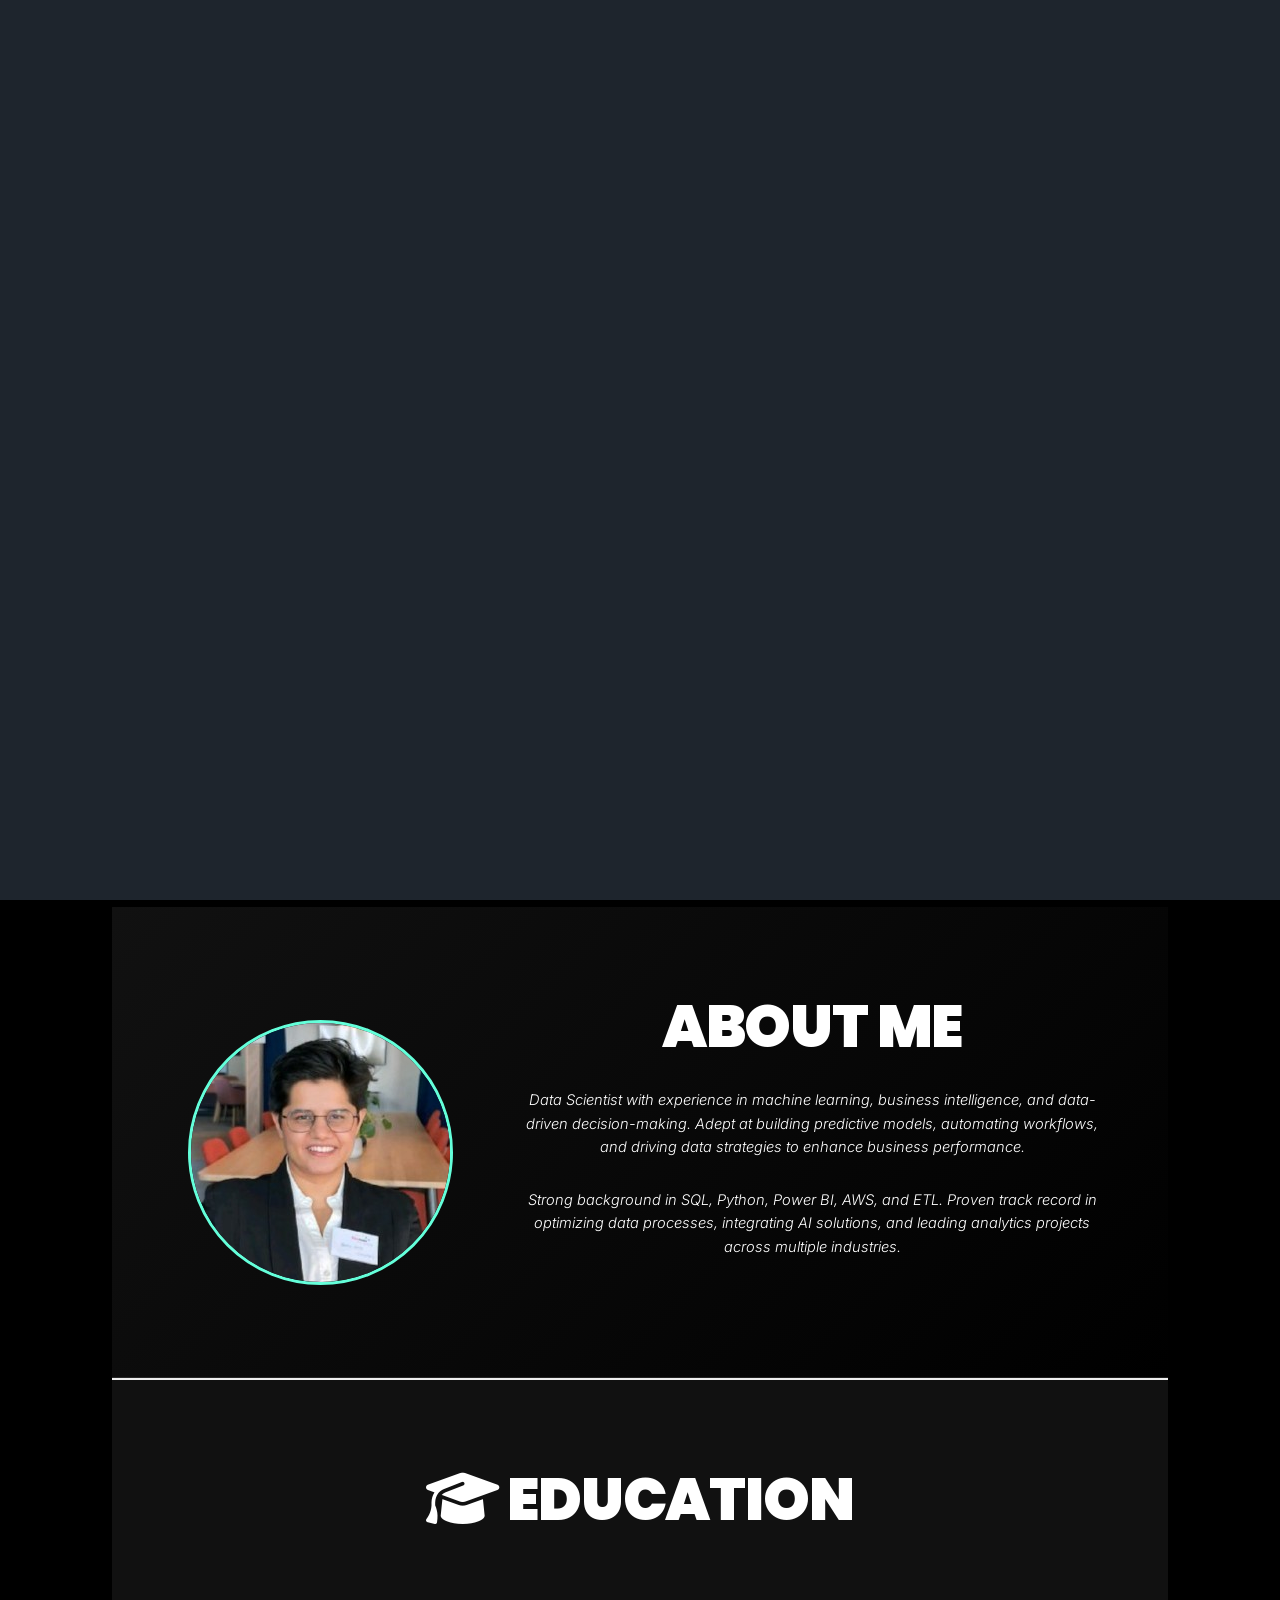
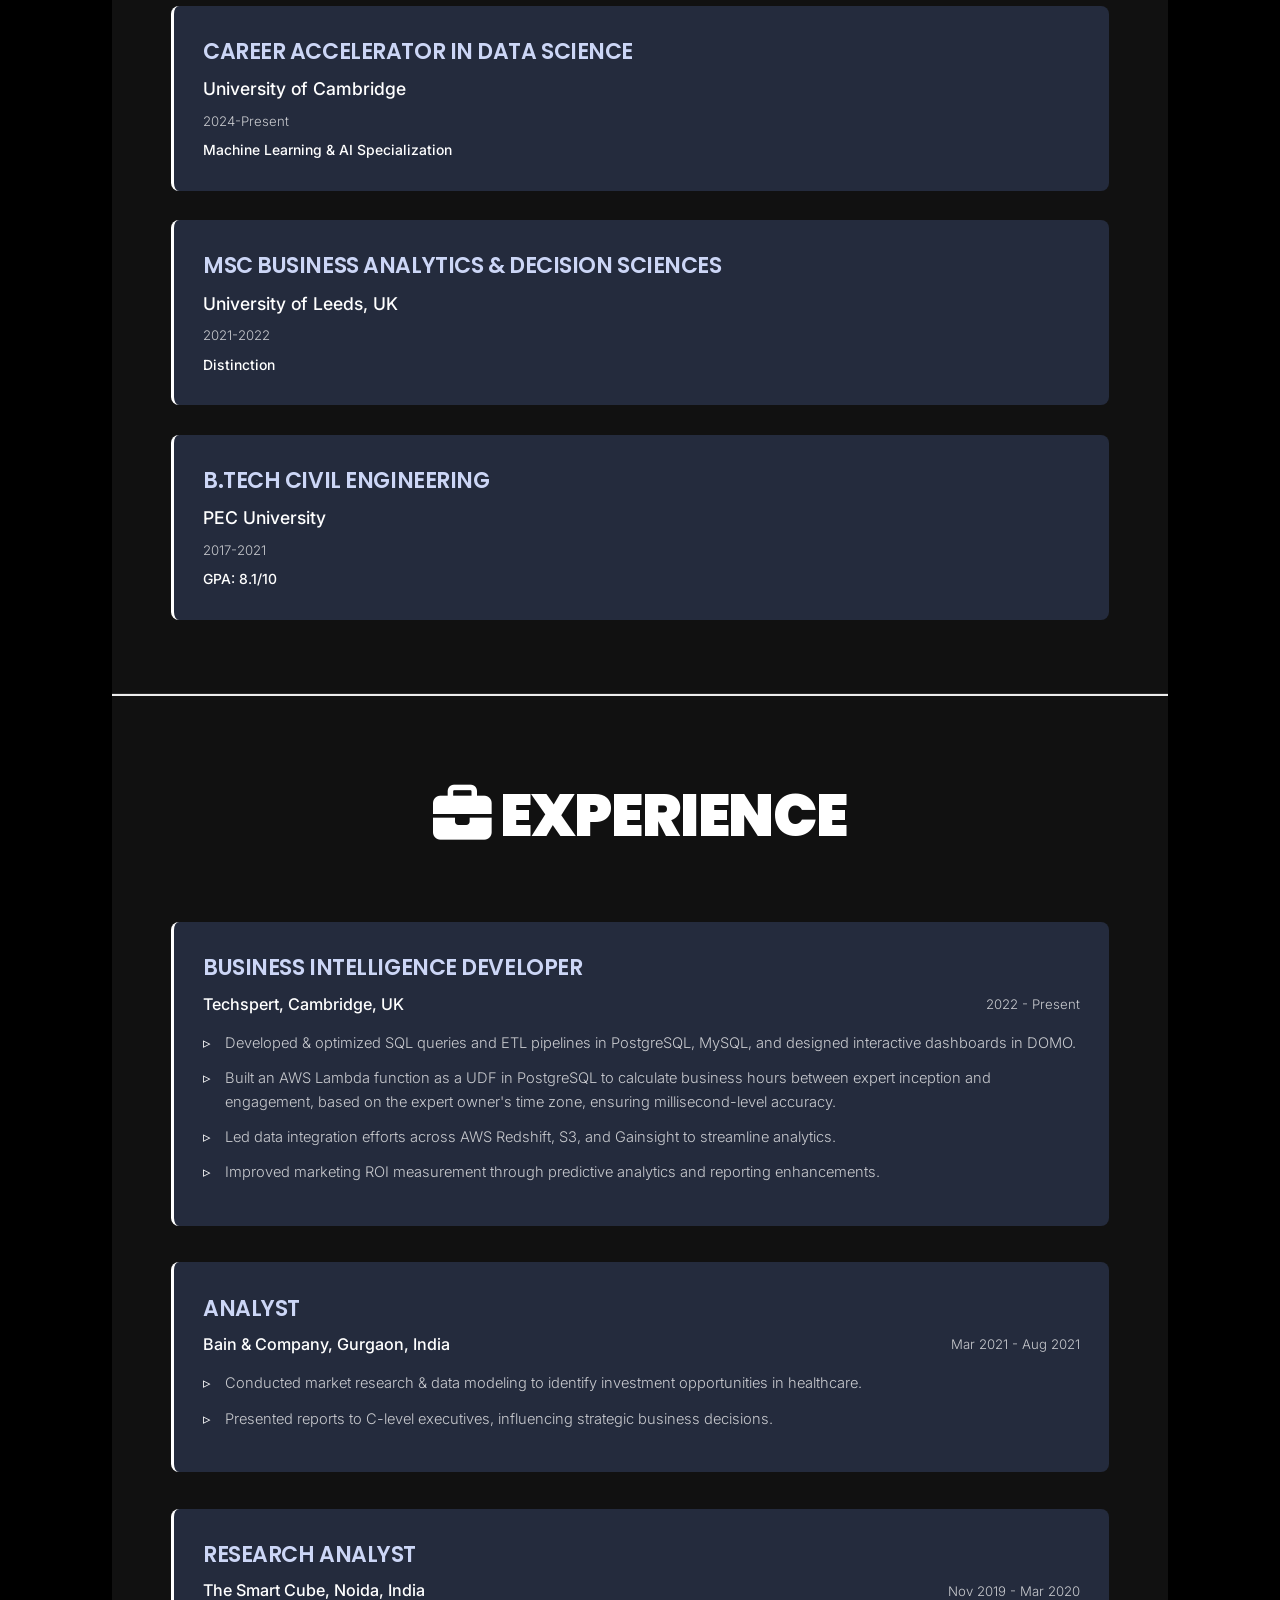
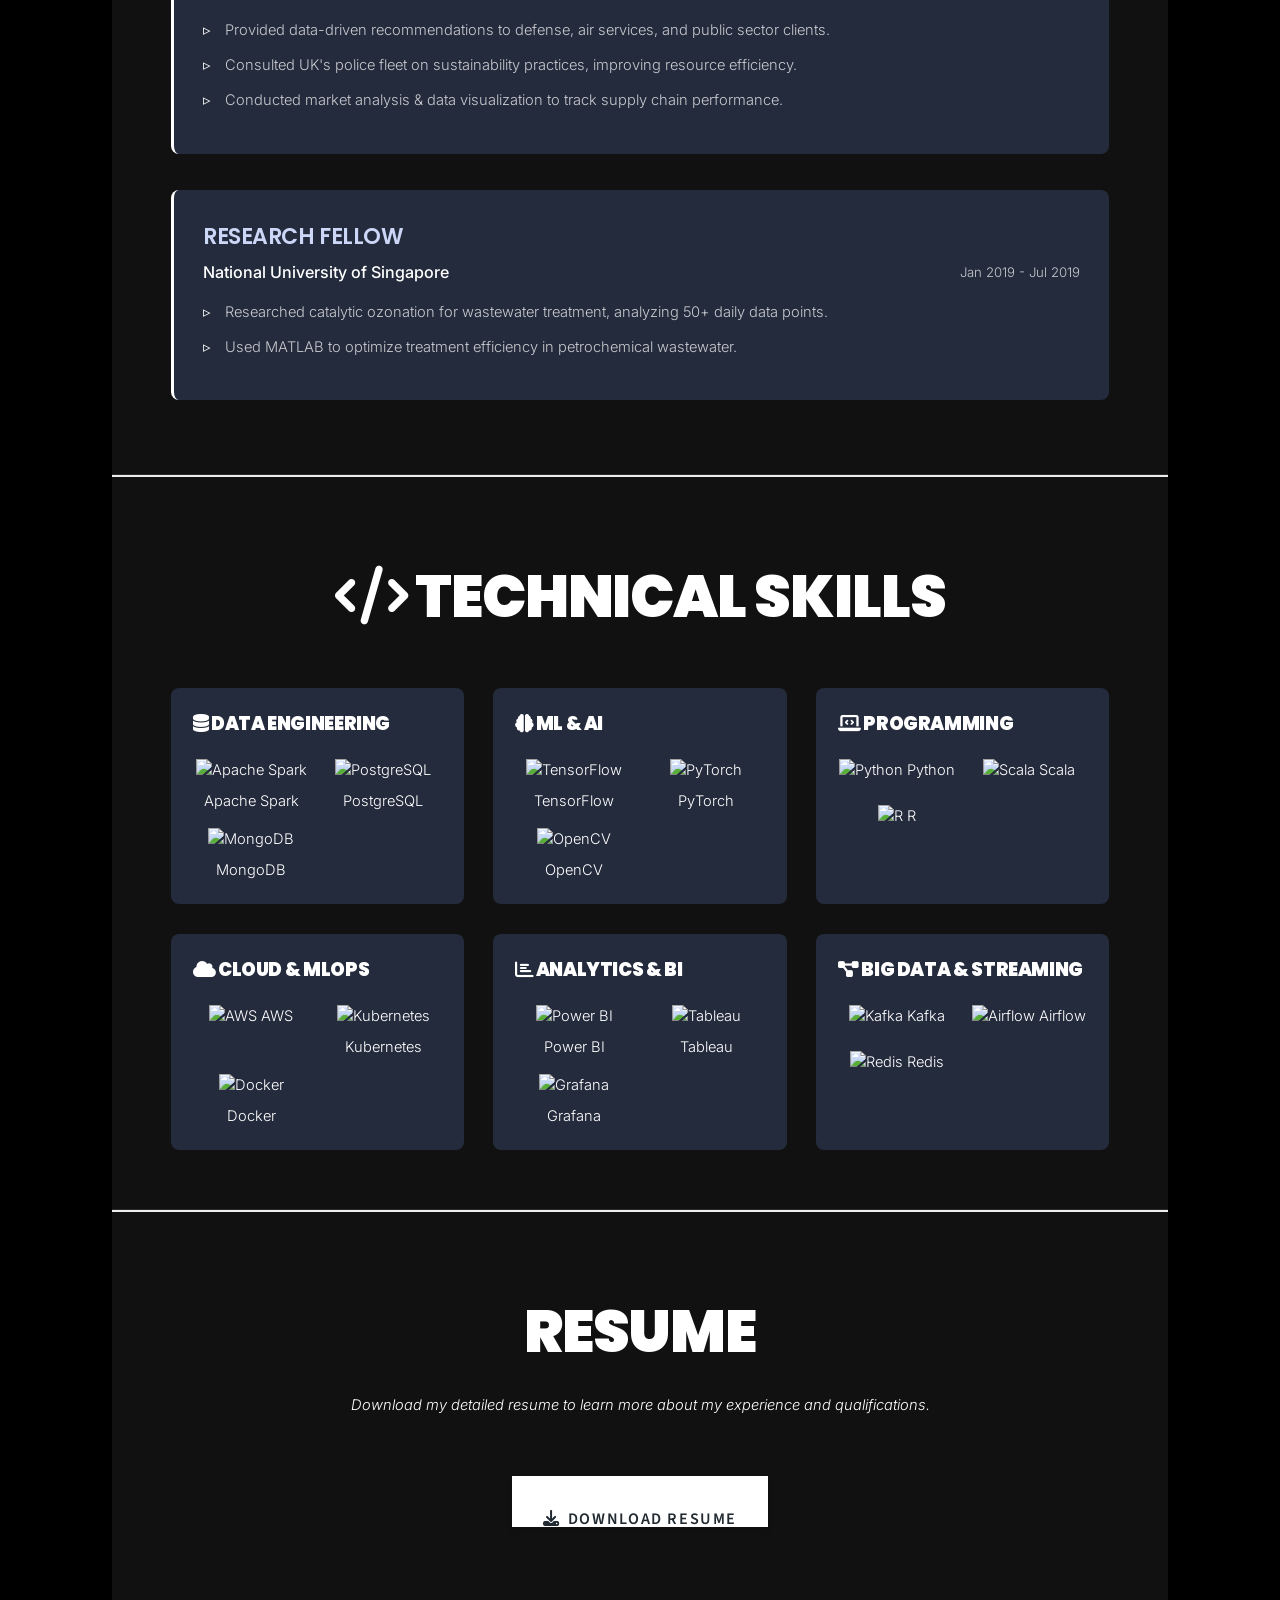
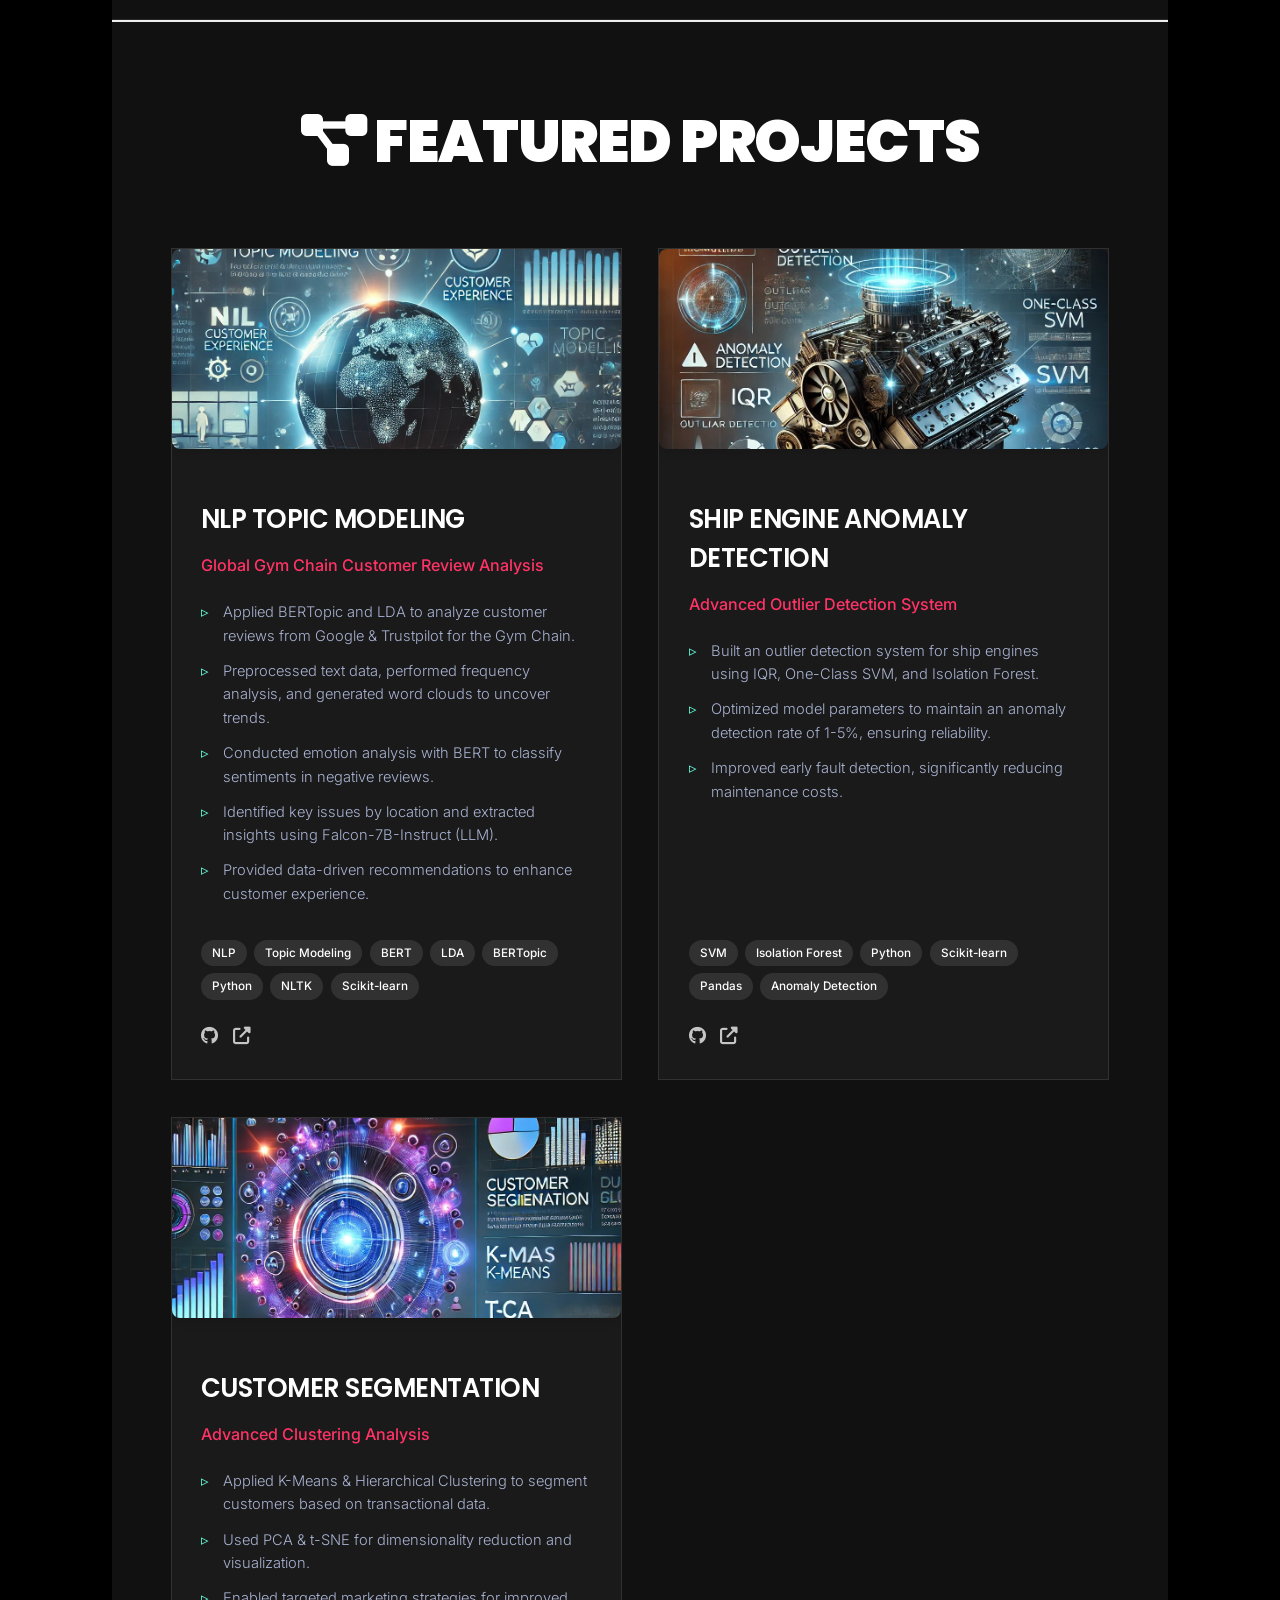
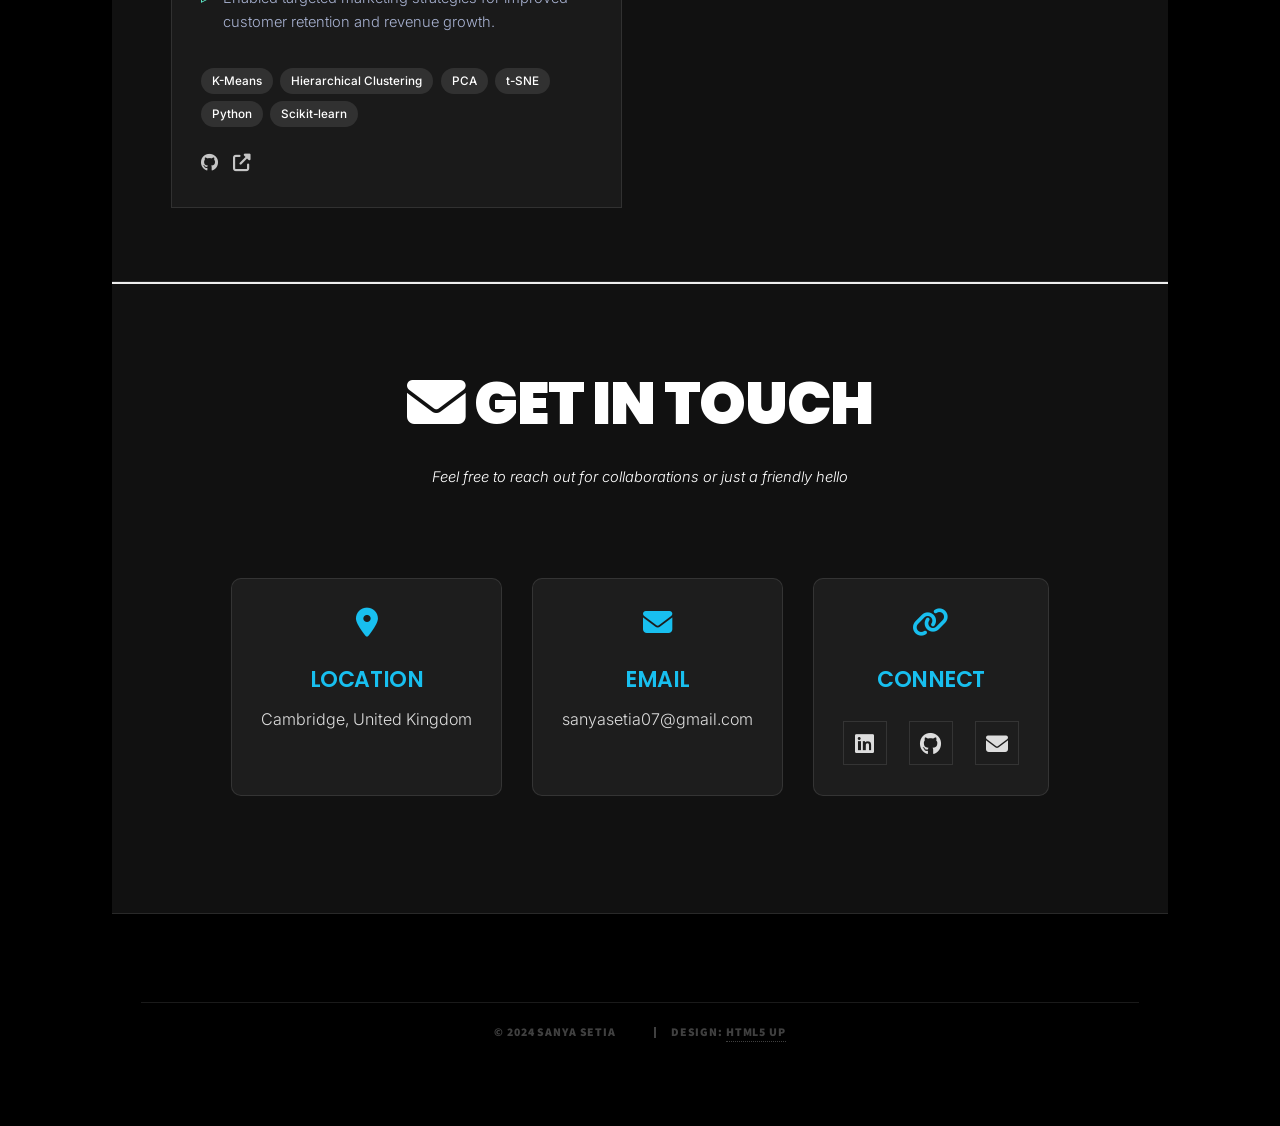
==== index.html @ 5d2c668e "initial commit" ====
<!DOCTYPE HTML>
<!--
	Massively by HTML5 UP
	html5up.net | @ajlkn
	Free for personal and commercial use under the CCA 3.0 license (html5up.net/license)
-->
<html>
	<head>
		<title>Sanya Setia | Data Professional & Engineer</title>
		<meta charset="utf-8" />
		<meta name="viewport" content="width=device-width, initial-scale=1, user-scalable=no" />
		<meta name="description" content="Sanya Setia - Data Professional with Engineering Background. Portfolio showcasing data science, machine learning, and engineering projects." />
		<meta name="keywords" content="data science, engineering, portfolio, machine learning, AI" />
		<link rel="preconnect" href="https://fonts.googleapis.com">
		<link rel="preconnect" href="https://fonts.gstatic.com" crossorigin>
		<link href="https://fonts.googleapis.com/css2?family=Inter:wght@400;500;600&family=Poppins:wght@500;600;700&display=swap" rel="stylesheet">
		<link rel="stylesheet" href="assets/css/main.css" />
		<link rel="stylesheet" href="assets/css/custom.css" />
		<link rel="stylesheet" href="https://cdnjs.cloudflare.com/ajax/libs/font-awesome/6.5.1/css/all.min.css">
		<noscript><link rel="stylesheet" href="assets/css/noscript.css" /></noscript>
	</head>
	<body class="is-preload">

		<!-- Wrapper -->
			<div id="wrapper" class="fade-in">

				<!-- Intro -->
					<div id="intro">
						<h1>Hi!<br />
						I am Sanya</h1>
						<p>Data Professional & Engineer</p>
						<p>Transforming Data into Actionable Insights</p>
						<ul class="actions">
							<li><a href="#about" class="button icon solid solo fa-arrow-down scrolly">Learn More</a></li>
						</ul>
					</div>

				<!-- Header -->
					<header id="header">
						<a href="index.html" class="logo">Sanya Setia</a>
					</header>

				<!-- Nav -->
					<nav id="nav">
						<ul class="links">
							<li class="active"><a href="#about">About</a></li>
							<li><a href="#education">Education</a></li>
							<li><a href="#experience">Experience</a></li>
							<li><a href="#skills">Skills</a></li>
							<li><a href="#projects">Projects</a></li>
							<li><a href="#contact">Contact</a></li>
						</ul>
						<ul class="icons">
							<li><a href="https://www.linkedin.com/in/sanya-setia/" class="icon brands fa-linkedin" target="_blank" rel="noopener noreferrer"><span class="label">LinkedIn</span></a></li>
							<li><a href="https://github.com/setiasanya" class="icon brands fa-github" target="_blank" rel="noopener noreferrer"><span class="label">GitHub</span></a></li>
							<li><a href="mailto:sanyasetia07@gmail.com" class="icon solid fa-envelope"><span class="label">Email</span></a></li>
						</ul>
					</nav>

				<!-- Main -->
					<div id="main">

						<!-- About Section -->
						<section id="about" class="post featured">
							<div class="about-grid">
								<div class="profile-image">
									<img src="assets/images/profile.jpg" alt="Sanya Setia" class="circular-image" />
								</div>
								<div class="about-content">
									<header class="major">
										<h2>About Me</h2>
										<p>Data Scientist with experience in machine learning, business intelligence, and data-driven decision-making. 
										Adept at building predictive models, automating workflows, and driving data strategies to enhance business performance.</p>
										<p>Strong background in SQL, Python, Power BI, AWS, and ETL. Proven track record in optimizing data processes, 
										integrating AI solutions, and leading analytics projects across multiple industries.</p>
									</header>
								</div>
							</div>
						</section>

						<!-- Education Section -->
						<section id="education" class="post">
							<header class="major">
								<h2><i class="fas fa-graduation-cap"></i> Education</h2>
							</header>
							<div class="education-grid">
								<div class="education-item">
									<h3>Career Accelerator in Data Science</h3>
									<div class="institution">University of Cambridge</div>
									<div class="period">2024-Present</div>
									<div class="achievement">Machine Learning & AI Specialization</div>
								</div>

								<div class="education-item">
									<h3>MSc Business Analytics & Decision Sciences</h3>
									<div class="institution">University of Leeds, UK</div>
									<div class="period">2021-2022</div>
									<div class="achievement">Distinction</div>
								</div>

								<div class="education-item">
									<h3>B.Tech Civil Engineering</h3>
									<div class="institution">PEC University</div>
									<div class="period">2017-2021</div>
									<div class="achievement">GPA: 8.1/10</div>
								</div>
							</div>
						</section>

						<!-- Experience Section -->
						<section id="experience" class="post">
							<header class="major">
								<h2><i class="fas fa-briefcase"></i> Experience</h2>
							</header>
							<div class="experience-grid">
								<div class="experience-item">
									<h3>Business Intelligence Developer</h3>
									<div class="experience-meta">
										<div class="company-location">Techspert, Cambridge, UK</div>
										<div class="period">2022 - Present</div>
									</div>
									<ul class="achievements-list">
										<li>Developed & optimized SQL queries and ETL pipelines in PostgreSQL, MySQL, and designed interactive dashboards in DOMO.</li>
										<li>Built an AWS Lambda function as a UDF in PostgreSQL to calculate business hours between expert inception and engagement, based on the expert owner's time zone, ensuring millisecond-level accuracy.</li>
										<li>Led data integration efforts across AWS Redshift, S3, and Gainsight to streamline analytics.</li>
										<li>Improved marketing ROI measurement through predictive analytics and reporting enhancements.</li>
									</ul>
								</div>

								<div class="experience-item">
									<h3>Analyst</h3>
									<div class="experience-meta">
										<div class="company-location">Bain & Company, Gurgaon, India</div>
										<div class="period">Mar 2021 - Aug 2021</div>
									</div>
									<ul class="achievements-list">
										<li>Conducted market research & data modeling to identify investment opportunities in healthcare.</li>
										<li>Presented reports to C-level executives, influencing strategic business decisions.</li>
									</ul>
								</div>

								<div class="experience-item">
									<h3>Research Analyst</h3>
									<div class="experience-meta">
										<div class="company-location">The Smart Cube, Noida, India</div>
										<div class="period">Nov 2019 - Mar 2020</div>
									</div>
									<ul class="achievements-list">
										<li>Provided data-driven recommendations to defense, air services, and public sector clients.</li>
										<li>Consulted UK's police fleet on sustainability practices, improving resource efficiency.</li>
										<li>Conducted market analysis & data visualization to track supply chain performance.</li>
									</ul>
								</div>

								<div class="experience-item">
									<h3>Research Fellow</h3>
									<div class="experience-meta">
										<div class="company-location">National University of Singapore</div>
										<div class="period">Jan 2019 - Jul 2019</div>
									</div>
									<ul class="achievements-list">
										<li>Researched catalytic ozonation for wastewater treatment, analyzing 50+ daily data points.</li>
										<li>Used MATLAB to optimize treatment efficiency in petrochemical wastewater.</li>
									</ul>
								</div>
							</div>
						</section>

						<!-- Skills Section -->
						<section id="skills" class="post">
							<header class="major">
								<h2><i class="fas fa-code"></i> Technical Skills</h2>
							</header>
							<div class="skills-grid">
								<div class="skill-category">
									<h3><i class="fas fa-database"></i> Data Engineering</h3>
									<div class="skill-items">
										<div class="skill-item">
											<img src="https://cdn.jsdelivr.net/gh/devicons/devicon/icons/apache/apache-original.svg" alt="Apache Spark">
											<span>Apache Spark</span>
										</div>
										<div class="skill-item">
											<img src="https://cdn.jsdelivr.net/gh/devicons/devicon/icons/postgresql/postgresql-original.svg" alt="PostgreSQL">
											<span>PostgreSQL</span>
										</div>
										<div class="skill-item">
											<img src="https://cdn.jsdelivr.net/gh/devicons/devicon/icons/mongodb/mongodb-original.svg" alt="MongoDB">
											<span>MongoDB</span>
										</div>
									</div>
								</div>
								
								<div class="skill-category">
									<h3><i class="fas fa-brain"></i> ML & AI</h3>
									<div class="skill-items">
										<div class="skill-item">
											<img src="https://cdn.jsdelivr.net/gh/devicons/devicon/icons/tensorflow/tensorflow-original.svg" alt="TensorFlow">
											<span>TensorFlow</span>
										</div>
										<div class="skill-item">
											<img src="https://cdn.jsdelivr.net/gh/devicons/devicon/icons/pytorch/pytorch-original.svg" alt="PyTorch">
											<span>PyTorch</span>
										</div>
										<div class="skill-item">
											<img src="https://cdn.jsdelivr.net/gh/devicons/devicon/icons/opencv/opencv-original.svg" alt="OpenCV">
											<span>OpenCV</span>
										</div>
									</div>
								</div>

								<div class="skill-category">
									<h3><i class="fas fa-laptop-code"></i> Programming</h3>
									<div class="skill-items">
										<div class="skill-item">
											<img src="https://cdn.jsdelivr.net/gh/devicons/devicon/icons/python/python-original.svg" alt="Python">
											<span>Python</span>
										</div>
										<div class="skill-item">
											<img src="https://cdn.jsdelivr.net/gh/devicons/devicon/icons/scala/scala-original.svg" alt="Scala">
											<span>Scala</span>
										</div>
										<div class="skill-item">
											<img src="https://cdn.jsdelivr.net/gh/devicons/devicon/icons/r/r-original.svg" alt="R">
											<span>R</span>
										</div>
									</div>
								</div>
								
								<div class="skill-category">
									<h3><i class="fas fa-cloud"></i> Cloud & MLOps</h3>
									<div class="skill-items">
										<div class="skill-item">
											<img src="https://cdn.jsdelivr.net/gh/devicons/devicon/icons/amazonwebservices/amazonwebservices-original.svg" alt="AWS">
											<span>AWS</span>
										</div>
										<div class="skill-item">
											<img src="https://cdn.jsdelivr.net/gh/devicons/devicon/icons/kubernetes/kubernetes-plain.svg" alt="Kubernetes">
											<span>Kubernetes</span>
										</div>
										<div class="skill-item">
											<img src="https://cdn.jsdelivr.net/gh/devicons/devicon/icons/docker/docker-original.svg" alt="Docker">
											<span>Docker</span>
										</div>
									</div>
								</div>

								<div class="skill-category">
									<h3><i class="fas fa-chart-bar"></i> Analytics & BI</h3>
									<div class="skill-items">
										<div class="skill-item">
											<img src="assets/images/powerbi.png" alt="Power BI">
											<span>Power BI</span>
										</div>
										<div class="skill-item">
											<img src="assets/images/tableau.png" alt="Tableau">
											<span>Tableau</span>
										</div>
										<div class="skill-item">
											<img src="https://cdn.jsdelivr.net/gh/devicons/devicon/icons/grafana/grafana-original.svg" alt="Grafana">
											<span>Grafana</span>
										</div>
									</div>
								</div>

								<div class="skill-category">
									<h3><i class="fas fa-project-diagram"></i> Big Data & Streaming</h3>
									<div class="skill-items">
										<div class="skill-item">
											<img src="assets/images/kafka.png" alt="Kafka">
											<span>Kafka</span>
										</div>
										<div class="skill-item">
											<img src="assets/images/airflow.png" alt="Airflow">
											<span>Airflow</span>
										</div>
										<div class="skill-item">
											<img src="https://cdn.jsdelivr.net/gh/devicons/devicon/icons/redis/redis-original.svg" alt="Redis">
											<span>Redis</span>
										</div>
									</div>
								</div>
							</div>
						</section>

						<!-- Resume Section -->
						<section id="resume" class="post">
							<header class="major">
								<h2>Resume</h2>
								<p>Download my detailed resume to learn more about my experience and qualifications.</p>
							</header>
							<ul class="actions special">
								<li><a href="assets/files/sanya_setia_resume.pdf" class="button large icon solid fa-download" target="_blank">Download Resume</a></li>
							</ul>
						</section>

						<!-- Projects Section -->
						<section id="projects" class="post">
							<header class="major">
								<h2><i class="fas fa-project-diagram"></i> Featured Projects</h2>
							</header>
							<div class="projects-grid">
								<div class="project-card">
									<div class="project-image">
										<img src="assets/images/nlp-project.jpg" alt="NLP Topic Modeling Visualization">
									</div>
									<div class="project-content">
										<h3 class="project-title">NLP Topic Modeling</h3>
										<div class="project-subtitle">Global Gym Chain Customer Review Analysis</div>
										<div class="project-description">
											<ul>
												<li>Applied BERTopic and LDA to analyze customer reviews from Google & Trustpilot for the Gym Chain.</li>
												<li>Preprocessed text data, performed frequency analysis, and generated word clouds to uncover trends.</li>
												<li>Conducted emotion analysis with BERT to classify sentiments in negative reviews.</li>
												<li>Identified key issues by location and extracted insights using Falcon-7B-Instruct (LLM).</li>
												<li>Provided data-driven recommendations to enhance customer experience.</li>
											</ul>
										</div>
										<div class="project-skills">
											<span>NLP</span>
											<span>Topic Modeling</span>
											<span>BERT</span>
											<span>LDA</span>
											<span>BERTopic</span>
											<span>Python</span>
											<span>NLTK</span>
											<span>Scikit-learn</span>
										</div>
										<div class="project-links">
											<a href="#" class="icon brands fa-github" title="View Code"><span class="label">GitHub</span></a>
											<a href="#" class="icon solid fa-external-link-alt" title="Live Demo"><span class="label">Live Demo</span></a>
										</div>
									</div>
								</div>

								<div class="project-card">
									<div class="project-image">
										<img src="assets/images/anomaly-detection.jpg" alt="Ship Engine Anomaly Detection">
									</div>
									<div class="project-content">
										<h3 class="project-title">Ship Engine Anomaly Detection</h3>
										<div class="project-subtitle">Advanced Outlier Detection System</div>
										<div class="project-description">
											<ul>
												<li>Built an outlier detection system for ship engines using IQR, One-Class SVM, and Isolation Forest.</li>
												<li>Optimized model parameters to maintain an anomaly detection rate of 1-5%, ensuring reliability.</li>
												<li>Improved early fault detection, significantly reducing maintenance costs.</li>
											</ul>
										</div>
										<div class="project-skills">
											<span>SVM</span>
											<span>Isolation Forest</span>
											<span>Python</span>
											<span>Scikit-learn</span>
											<span>Pandas</span>
											<span>Anomaly Detection</span>
										</div>
										<div class="project-links">
											<a href="#" class="icon brands fa-github" title="View Code"><span class="label">GitHub</span></a>
											<a href="#" class="icon solid fa-external-link-alt" title="Live Demo"><span class="label">Live Demo</span></a>
										</div>
									</div>
								</div>

								<div class="project-card">
									<div class="project-image">
										<img src="assets/images/clustering.jpg" alt="Customer Segmentation Visualization">
									</div>
									<div class="project-content">
										<h3 class="project-title">Customer Segmentation</h3>
										<div class="project-subtitle">Advanced Clustering Analysis</div>
										<div class="project-description">
											<ul>
												<li>Applied K-Means & Hierarchical Clustering to segment customers based on transactional data.</li>
												<li>Used PCA & t-SNE for dimensionality reduction and visualization.</li>
												<li>Enabled targeted marketing strategies for improved customer retention and revenue growth.</li>
											</ul>
										</div>
										<div class="project-skills">
											<span>K-Means</span>
											<span>Hierarchical Clustering</span>
											<span>PCA</span>
											<span>t-SNE</span>
											<span>Python</span>
											<span>Scikit-learn</span>
										</div>
										<div class="project-links">
											<a href="#" class="icon brands fa-github" title="View Code"><span class="label">GitHub</span></a>
											<a href="#" class="icon solid fa-external-link-alt" title="Live Demo"><span class="label">Live Demo</span></a>
										</div>
									</div>
								</div>
							</div>
						</section>

						<!-- Contact Section -->
						<section id="contact" class="post">
							<header class="major">
								<h2><i class="fas fa-envelope"></i> Get in Touch</h2>
								<p>Feel free to reach out for collaborations or just a friendly hello</p>
							</header>
							<div class="contact-grid">
								<div class="contact-item">
									<i class="fas fa-map-marker-alt"></i>
									<h3>Location</h3>
									<p>Cambridge, United Kingdom</p>
								</div>
								<div class="contact-item">
									<i class="fas fa-envelope"></i>
									<h3>Email</h3>
									<p><a href="mailto:sanyasetia07@gmail.com">sanyasetia07@gmail.com</a></p>
								</div>
								<div class="contact-item">
									<i class="fas fa-link"></i>
									<h3>Connect</h3>
									<div class="icons">
										<a href="https://www.linkedin.com/in/sanya-setia/" class="icon brands fa-linkedin" target="_blank" rel="noopener noreferrer" title="LinkedIn"><span class="label">LinkedIn</span></a>
										<a href="https://github.com/setiasanya" class="icon brands fa-github" target="_blank" rel="noopener noreferrer" title="GitHub"><span class="label">GitHub</span></a>
										<a href="mailto:sanyasetia07@gmail.com" class="icon solid fa-envelope" title="Email"><span class="label">Email</span></a>
									</div>
								</div>
							</div>
						</section>

					</div>

				<!-- Footer -->
					<footer id="footer">
						<div id="copyright">
							<ul>
								<li>&copy; 2024 Sanya Setia</li>
								<li>Design: <a href="https://html5up.net">HTML5 UP</a></li>
							</ul>
						</div>
					</footer>

			</div>

		<!-- Scripts -->
			<script src="assets/js/jquery.min.js"></script>
			<script src="assets/js/jquery.scrollex.min.js"></script>
			<script src="assets/js/jquery.scrolly.min.js"></script>
			<script src="assets/js/browser.min.js"></script>
			<script src="assets/js/breakpoints.min.js"></script>
			<script src="assets/js/util.js"></script>
			<script src="assets/js/main.js"></script>

	</body>
</html>

<style>
/* Contact Section Styles */
.contact-grid {
    display: flex;
    justify-content: center;
    gap: 2em;
    margin: 2em 0;
}

.contact-info {
    display: grid;
    grid-template-columns: repeat(3, 1fr);
    gap: 2em;
    width: 100%;
    max-width: 1200px;
}

.contact-item {
    background: rgba(255, 255, 255, 0.05);
    padding: 2em;
    border-radius: 10px;
    text-align: center;
    transition: transform 0.3s ease;
}

.contact-item:hover {
    transform: translateY(-5px);
}

.contact-item i {
    font-size: 2em;
    color: #18bfef;
    margin-bottom: 0.5em;
}

.contact-item h3 {
    color: #18bfef;
    margin: 0.5em 0;
}

.contact-item p {
    margin: 0;
}

.contact-item .icons {
    margin-top: 1em;
}

@media screen and (max-width: 980px) {
    .contact-info {
        grid-template-columns: 1fr;
    }
}

/* Footer Styles */
#footer {
    text-align: center;
    padding: 2em 0;
    background: transparent;
}

#copyright {
    border-top: 1px solid rgba(255, 255, 255, 0.1);
    padding-top: 2em;
}

#copyright ul {
    display: flex;
    justify-content: center;
    gap: 2em;
}

/* Project Section Styles */
.project-image {
    overflow: hidden;
    border-radius: 8px;
    box-shadow: 0 4px 8px rgba(0, 0, 0, 0.1);
    margin-bottom: 1.5em;
}

.project-image img {
    width: 100%;
    height: 300px;
    object-fit: cover;
    transition: transform 0.3s ease;
}

.project-image:hover img {
    transform: scale(1.05);
}
</style>
---- assets/css/main.css ----
@import url(fontawesome-all.min.css);
@import url("https://fonts.googleapis.com/css?family=Merriweather:300,700,300italic,700italic|Source+Sans+Pro:900");

/*
	Massively by HTML5 UP
	html5up.net | @ajlkn
	Free for personal and commercial use under the CCA 3.0 license (html5up.net/license)
*/

html, body, div, span, applet, object,
iframe, h1, h2, h3, h4, h5, h6, p, blockquote,
pre, a, abbr, acronym, address, big, cite,
code, del, dfn, em, img, ins, kbd, q, s, samp,
small, strike, strong, sub, sup, tt, var, b,
u, i, center, dl, dt, dd, ol, ul, li, fieldset,
form, label, legend, table, caption, tbody,
tfoot, thead, tr, th, td, article, aside,
canvas, details, embed, figure, figcaption,
footer, header, hgroup, menu, nav, output, ruby,
section, summary, time, mark, audio, video {
	margin: 0;
	padding: 0;
	border: 0;
	font-size: 100%;
	font: inherit;
	vertical-align: baseline;}

article, aside, details, figcaption, figure,
footer, header, hgroup, menu, nav, section {
	display: block;}

body {
	line-height: 1;
}

ol, ul {
	list-style: none;
}

blockquote, q {
	quotes: none;
}

	blockquote:before, blockquote:after, q:before, q:after {
		content: '';
		content: none;
	}

table {
	border-collapse: collapse;
	border-spacing: 0;
}

body {
	-webkit-text-size-adjust: none;
}

mark {
	background-color: transparent;
	color: inherit;
}

input::-moz-focus-inner {
	border: 0;
	padding: 0;
}

input, select, textarea {
	-moz-appearance: none;
	-webkit-appearance: none;
	-ms-appearance: none;
	appearance: none;
}

/* Basic */

	@-ms-viewport {
		width: device-width;
	}

	body {
		-ms-overflow-style: scrollbar;
	}

	@media screen and (max-width: 480px) {

		html, body {
			min-width: 320px;
		}

	}

	html {
		box-sizing: border-box;
	}

	*, *:before, *:after {
		box-sizing: inherit;
	}

	body {
		background-color: #1e252d;
	}

		body.is-preload *, body.is-preload *:before, body.is-preload *:after {
			-moz-animation: none !important;
			-webkit-animation: none !important;
			-ms-animation: none !important;
			animation: none !important;
			-moz-transition: none !important;
			-webkit-transition: none !important;
			-ms-transition: none !important;
			transition: none !important;
		}

/* Type */

	html {
		font-size: 16pt;
	}

		@media screen and (max-width: 1680px) {

			html {
				font-size: 12pt;
			}

		}

		@media screen and (max-width: 1280px) {

			html {
				font-size: 11pt;
			}

		}

		@media screen and (max-width: 360px) {

			html {
				font-size: 10pt;
			}

		}

	body {
		color: #212931;
	}

	body, input, select, textarea {
		font-family: "Merriweather", Georgia, serif;
		font-weight: 300;
		font-size: 1rem;
		line-height: 2.375;
	}

	a {
		-moz-transition: color 0.2s ease-in-out, background-color 0.2s ease-in-out, border-color 0.2s ease-in-out, box-shadow 0.2s ease-in-out;
		-webkit-transition: color 0.2s ease-in-out, background-color 0.2s ease-in-out, border-color 0.2s ease-in-out, box-shadow 0.2s ease-in-out;
		-ms-transition: color 0.2s ease-in-out, background-color 0.2s ease-in-out, border-color 0.2s ease-in-out, box-shadow 0.2s ease-in-out;
		transition: color 0.2s ease-in-out, background-color 0.2s ease-in-out, border-color 0.2s ease-in-out, box-shadow 0.2s ease-in-out;
		border-bottom: dotted 1px;
		text-decoration: none;
	}

		a:hover {
			border-bottom-color: transparent;
		}

	strong, b {
		font-weight: 600;
	}

	em, i {
		font-style: italic;
	}

	p {
		text-align: justify;
		margin: 0 0 2rem 0;
	}

	h1, h2, h3, h4, h5, h6 {
		font-family: "Source Sans Pro", Helvetica, sans-serif;
		font-weight: 900;
		line-height: 1.5;
		letter-spacing: 0.075em;
		text-transform: uppercase;
		margin: 0 0 1rem 0;
	}

		h1 a, h2 a, h3 a, h4 a, h5 a, h6 a {
			border-bottom: 0;
			color: inherit;
			text-decoration: none;
		}

	h1 {
		font-size: 4rem;
		line-height: 1.1;
		margin: 0 0 2rem 0;
	}

	h2 {
		font-size: 1.75rem;
		line-height: 1.3;
		margin: 0 0 1.5rem 0;
	}

	h3 {
		font-size: 1.25rem;
		margin: 0 0 1.5rem 0;
	}

	h4 {
		font-size: 1rem;
	}

	h5 {
		font-size: 0.9rem;
	}

	h6 {
		font-size: 0.8rem;
	}

	sub {
		font-size: 0.8rem;
		position: relative;
		top: 0.5rem;
	}

	sup {
		font-size: 0.8rem;
		position: relative;
		top: -0.5rem;
	}

	blockquote {
		border-left: solid 4px;
		font-style: italic;
		margin: 0 0 2rem 0;
		padding: 0.5rem 0 0.5rem 2rem;
	}

	code {
		border: solid 2px;
		font-family: "Courier New", monospace;
		font-size: 0.9rem;
		margin: 0 0.25rem;
		padding: 0.25rem 0.65rem;
	}

	pre {
		-webkit-overflow-scrolling: touch;
		font-family: "Courier New", monospace;
		font-size: 0.9rem;
		margin: 0 0 2rem 0;
	}

		pre code {
			display: block;
			line-height: 1.75;
			padding: 1rem 1.5rem;
			overflow-x: auto;
		}

	hr {
		border: 0;
		border-bottom: solid 2px;
		margin: 3rem 0;
	}

		hr.major {
			margin: 5rem 0;
		}

	.align-left {
		text-align: left;
	}

	.align-center {
		text-align: center;
	}

	.align-right {
		text-align: right;
	}

	input, select, textarea {
		color: #212931;
	}

	a {
		color: #212931;
		border-bottom-color: rgba(33, 41, 49, 0.5);
	}

		a:hover {
			border-bottom-color: transparent;
			color: #18bfef !important;
		}

	strong, b {
		color: #212931;
	}

	h1, h2, h3, h4, h5, h6 {
		color: #212931;
	}

	blockquote {
		border-left-color: #eeeeee;
	}

	code {
		background: rgba(220, 220, 220, 0.25);
		border-color: #eeeeee;
	}

	hr {
		border-bottom-color: #eeeeee;
	}

/* Row */

	.row {
		display: flex;
		flex-wrap: wrap;
		box-sizing: border-box;
		align-items: stretch;
	}

		.row > * {
			box-sizing: border-box;
		}

		.row.gtr-uniform > * > :last-child {
			margin-bottom: 0;
		}

		.row.aln-left {
			justify-content: flex-start;
		}

		.row.aln-center {
			justify-content: center;
		}

		.row.aln-right {
			justify-content: flex-end;
		}

		.row.aln-top {
			align-items: flex-start;
		}

		.row.aln-middle {
			align-items: center;
		}

		.row.aln-bottom {
			align-items: flex-end;
		}

		.row > .imp {
			order: -1;
		}

		.row > .col-1 {
			width: 8.33333%;
		}

		.row > .off-1 {
			margin-left: 8.33333%;
		}

		.row > .col-2 {
			width: 16.66667%;
		}

		.row > .off-2 {
			margin-left: 16.66667%;
		}

		.row > .col-3 {
			width: 25%;
		}

		.row > .off-3 {
			margin-left: 25%;
		}

		.row > .col-4 {
			width: 33.33333%;
		}

		.row > .off-4 {
			margin-left: 33.33333%;
		}

		.row > .col-5 {
			width: 41.66667%;
		}

		.row > .off-5 {
			margin-left: 41.66667%;
		}

		.row > .col-6 {
			width: 50%;
		}

		.row > .off-6 {
			margin-left: 50%;
		}

		.row > .col-7 {
			width: 58.33333%;
		}

		.row > .off-7 {
			margin-left: 58.33333%;
		}

		.row > .col-8 {
			width: 66.66667%;
		}

		.row > .off-8 {
			margin-left: 66.66667%;
		}

		.row > .col-9 {
			width: 75%;
		}

		.row > .off-9 {
			margin-left: 75%;
		}

		.row > .col-10 {
			width: 83.33333%;
		}

		.row > .off-10 {
			margin-left: 83.33333%;
		}

		.row > .col-11 {
			width: 91.66667%;
		}

		.row > .off-11 {
			margin-left: 91.66667%;
		}

		.row > .col-12 {
			width: 100%;
		}

		.row > .off-12 {
			margin-left: 100%;
		}

		.row.gtr-0 {
			margin-top: 0;
			margin-left: 0rem;
		}

			.row.gtr-0 > * {
				padding: 0 0 0 0rem;
			}

			.row.gtr-0.gtr-uniform {
				margin-top: 0rem;
			}

				.row.gtr-0.gtr-uniform > * {
					padding-top: 0rem;
				}

		.row.gtr-25 {
			margin-top: 0;
			margin-left: -0.375rem;
		}

			.row.gtr-25 > * {
				padding: 0 0 0 0.375rem;
			}

			.row.gtr-25.gtr-uniform {
				margin-top: -0.375rem;
			}

				.row.gtr-25.gtr-uniform > * {
					padding-top: 0.375rem;
				}

		.row.gtr-50 {
			margin-top: 0;
			margin-left: -0.75rem;
		}

			.row.gtr-50 > * {
				padding: 0 0 0 0.75rem;
			}

			.row.gtr-50.gtr-uniform {
				margin-top: -0.75rem;
			}

				.row.gtr-50.gtr-uniform > * {
					padding-top: 0.75rem;
				}

		.row {
			margin-top: 0;
			margin-left: -1.5rem;
		}

			.row > * {
				padding: 0 0 0 1.5rem;
			}

			.row.gtr-uniform {
				margin-top: -1.5rem;
			}

				.row.gtr-uniform > * {
					padding-top: 1.5rem;
				}

		.row.gtr-150 {
			margin-top: 0;
			margin-left: -2.25rem;
		}

			.row.gtr-150 > * {
				padding: 0 0 0 2.25rem;
			}

			.row.gtr-150.gtr-uniform {
				margin-top: -2.25rem;
			}

				.row.gtr-150.gtr-uniform > * {
					padding-top: 2.25rem;
				}

		.row.gtr-200 {
			margin-top: 0;
			margin-left: -3rem;
		}

			.row.gtr-200 > * {
				padding: 0 0 0 3rem;
			}

			.row.gtr-200.gtr-uniform {
				margin-top: -3rem;
			}

				.row.gtr-200.gtr-uniform > * {
					padding-top: 3rem;
				}

		@media screen and (max-width: 1680px) {

			.row {
				display: flex;
				flex-wrap: wrap;
				box-sizing: border-box;
				align-items: stretch;
			}

				.row > * {
					box-sizing: border-box;
				}

				.row.gtr-uniform > * > :last-child {
					margin-bottom: 0;
				}

				.row.aln-left {
					justify-content: flex-start;
				}

				.row.aln-center {
					justify-content: center;
				}

				.row.aln-right {
					justify-content: flex-end;
				}

				.row.aln-top {
					align-items: flex-start;
				}

				.row.aln-middle {
					align-items: center;
				}

				.row.aln-bottom {
					align-items: flex-end;
				}

				.row > .imp-xlarge {
					order: -1;
				}

				.row > .col-1-xlarge {
					width: 8.33333%;
				}

				.row > .off-1-xlarge {
					margin-left: 8.33333%;
				}

				.row > .col-2-xlarge {
					width: 16.66667%;
				}

				.row > .off-2-xlarge {
					margin-left: 16.66667%;
				}

				.row > .col-3-xlarge {
					width: 25%;
				}

				.row > .off-3-xlarge {
					margin-left: 25%;
				}

				.row > .col-4-xlarge {
					width: 33.33333%;
				}

				.row > .off-4-xlarge {
					margin-left: 33.33333%;
				}

				.row > .col-5-xlarge {
					width: 41.66667%;
				}

				.row > .off-5-xlarge {
					margin-left: 41.66667%;
				}

				.row > .col-6-xlarge {
					width: 50%;
				}

				.row > .off-6-xlarge {
					margin-left: 50%;
				}

				.row > .col-7-xlarge {
					width: 58.33333%;
				}

				.row > .off-7-xlarge {
					margin-left: 58.33333%;
				}

				.row > .col-8-xlarge {
					width: 66.66667%;
				}

				.row > .off-8-xlarge {
					margin-left: 66.66667%;
				}

				.row > .col-9-xlarge {
					width: 75%;
				}

				.row > .off-9-xlarge {
					margin-left: 75%;
				}

				.row > .col-10-xlarge {
					width: 83.33333%;
				}

				.row > .off-10-xlarge {
					margin-left: 83.33333%;
				}

				.row > .col-11-xlarge {
					width: 91.66667%;
				}

				.row > .off-11-xlarge {
					margin-left: 91.66667%;
				}

				.row > .col-12-xlarge {
					width: 100%;
				}

				.row > .off-12-xlarge {
					margin-left: 100%;
				}

				.row.gtr-0 {
					margin-top: 0;
					margin-left: 0rem;
				}

					.row.gtr-0 > * {
						padding: 0 0 0 0rem;
					}

					.row.gtr-0.gtr-uniform {
						margin-top: 0rem;
					}

						.row.gtr-0.gtr-uniform > * {
							padding-top: 0rem;
						}

				.row.gtr-25 {
					margin-top: 0;
					margin-left: -0.375rem;
				}

					.row.gtr-25 > * {
						padding: 0 0 0 0.375rem;
					}

					.row.gtr-25.gtr-uniform {
						margin-top: -0.375rem;
					}

						.row.gtr-25.gtr-uniform > * {
							padding-top: 0.375rem;
						}

				.row.gtr-50 {
					margin-top: 0;
					margin-left: -0.75rem;
				}

					.row.gtr-50 > * {
						padding: 0 0 0 0.75rem;
					}

					.row.gtr-50.gtr-uniform {
						margin-top: -0.75rem;
					}

						.row.gtr-50.gtr-uniform > * {
							padding-top: 0.75rem;
						}

				.row {
					margin-top: 0;
					margin-left: -1.5rem;
				}

					.row > * {
						padding: 0 0 0 1.5rem;
					}

					.row.gtr-uniform {
						margin-top: -1.5rem;
					}

						.row.gtr-uniform > * {
							padding-top: 1.5rem;
						}

				.row.gtr-150 {
					margin-top: 0;
					margin-left: -2.25rem;
				}

					.row.gtr-150 > * {
						padding: 0 0 0 2.25rem;
					}

					.row.gtr-150.gtr-uniform {
						margin-top: -2.25rem;
					}

						.row.gtr-150.gtr-uniform > * {
							padding-top: 2.25rem;
						}

				.row.gtr-200 {
					margin-top: 0;
					margin-left: -3rem;
				}

					.row.gtr-200 > * {
						padding: 0 0 0 3rem;
					}

					.row.gtr-200.gtr-uniform {
						margin-top: -3rem;
					}

						.row.gtr-200.gtr-uniform > * {
							padding-top: 3rem;
						}

		}

		@media screen and (max-width: 1280px) {

			.row {
				display: flex;
				flex-wrap: wrap;
				box-sizing: border-box;
				align-items: stretch;
			}

				.row > * {
					box-sizing: border-box;
				}

				.row.gtr-uniform > * > :last-child {
					margin-bottom: 0;
				}

				.row.aln-left {
					justify-content: flex-start;
				}

				.row.aln-center {
					justify-content: center;
				}

				.row.aln-right {
					justify-content: flex-end;
				}

				.row.aln-top {
					align-items: flex-start;
				}

				.row.aln-middle {
					align-items: center;
				}

				.row.aln-bottom {
					align-items: flex-end;
				}

				.row > .imp-large {
					order: -1;
				}

				.row > .col-1-large {
					width: 8.33333%;
				}

				.row > .off-1-large {
					margin-left: 8.33333%;
				}

				.row > .col-2-large {
					width: 16.66667%;
				}

				.row > .off-2-large {
					margin-left: 16.66667%;
				}

				.row > .col-3-large {
					width: 25%;
				}

				.row > .off-3-large {
					margin-left: 25%;
				}

				.row > .col-4-large {
					width: 33.33333%;
				}

				.row > .off-4-large {
					margin-left: 33.33333%;
				}

				.row > .col-5-large {
					width: 41.66667%;
				}

				.row > .off-5-large {
					margin-left: 41.66667%;
				}

				.row > .col-6-large {
					width: 50%;
				}

				.row > .off-6-large {
					margin-left: 50%;
				}

				.row > .col-7-large {
					width: 58.33333%;
				}

				.row > .off-7-large {
					margin-left: 58.33333%;
				}

				.row > .col-8-large {
					width: 66.66667%;
				}

				.row > .off-8-large {
					margin-left: 66.66667%;
				}

				.row > .col-9-large {
					width: 75%;
				}

				.row > .off-9-large {
					margin-left: 75%;
				}

				.row > .col-10-large {
					width: 83.33333%;
				}

				.row > .off-10-large {
					margin-left: 83.33333%;
				}

				.row > .col-11-large {
					width: 91.66667%;
				}

				.row > .off-11-large {
					margin-left: 91.66667%;
				}

				.row > .col-12-large {
					width: 100%;
				}

				.row > .off-12-large {
					margin-left: 100%;
				}

				.row.gtr-0 {
					margin-top: 0;
					margin-left: 0rem;
				}

					.row.gtr-0 > * {
						padding: 0 0 0 0rem;
					}

					.row.gtr-0.gtr-uniform {
						margin-top: 0rem;
					}

						.row.gtr-0.gtr-uniform > * {
							padding-top: 0rem;
						}

				.row.gtr-25 {
					margin-top: 0;
					margin-left: -0.375rem;
				}

					.row.gtr-25 > * {
						padding: 0 0 0 0.375rem;
					}

					.row.gtr-25.gtr-uniform {
						margin-top: -0.375rem;
					}

						.row.gtr-25.gtr-uniform > * {
							padding-top: 0.375rem;
						}

				.row.gtr-50 {
					margin-top: 0;
					margin-left: -0.75rem;
				}

					.row.gtr-50 > * {
						padding: 0 0 0 0.75rem;
					}

					.row.gtr-50.gtr-uniform {
						margin-top: -0.75rem;
					}

						.row.gtr-50.gtr-uniform > * {
							padding-top: 0.75rem;
						}

				.row {
					margin-top: 0;
					margin-left: -1.5rem;
				}

					.row > * {
						padding: 0 0 0 1.5rem;
					}

					.row.gtr-uniform {
						margin-top: -1.5rem;
					}

						.row.gtr-uniform > * {
							padding-top: 1.5rem;
						}

				.row.gtr-150 {
					margin-top: 0;
					margin-left: -2.25rem;
				}

					.row.gtr-150 > * {
						padding: 0 0 0 2.25rem;
					}

					.row.gtr-150.gtr-uniform {
						margin-top: -2.25rem;
					}

						.row.gtr-150.gtr-uniform > * {
							padding-top: 2.25rem;
						}

				.row.gtr-200 {
					margin-top: 0;
					margin-left: -3rem;
				}

					.row.gtr-200 > * {
						padding: 0 0 0 3rem;
					}

					.row.gtr-200.gtr-uniform {
						margin-top: -3rem;
					}

						.row.gtr-200.gtr-uniform > * {
							padding-top: 3rem;
						}

		}

		@media screen and (max-width: 980px) {

			.row {
				display: flex;
				flex-wrap: wrap;
				box-sizing: border-box;
				align-items: stretch;
			}

				.row > * {
					box-sizing: border-box;
				}

				.row.gtr-uniform > * > :last-child {
					margin-bottom: 0;
				}

				.row.aln-left {
					justify-content: flex-start;
				}

				.row.aln-center {
					justify-content: center;
				}

				.row.aln-right {
					justify-content: flex-end;
				}

				.row.aln-top {
					align-items: flex-start;
				}

				.row.aln-middle {
					align-items: center;
				}

				.row.aln-bottom {
					align-items: flex-end;
				}

				.row > .imp-medium {
					order: -1;
				}

				.row > .col-1-medium {
					width: 8.33333%;
				}

				.row > .off-1-medium {
					margin-left: 8.33333%;
				}

				.row > .col-2-medium {
					width: 16.66667%;
				}

				.row > .off-2-medium {
					margin-left: 16.66667%;
				}

				.row > .col-3-medium {
					width: 25%;
				}

				.row > .off-3-medium {
					margin-left: 25%;
				}

				.row > .col-4-medium {
					width: 33.33333%;
				}

				.row > .off-4-medium {
					margin-left: 33.33333%;
				}

				.row > .col-5-medium {
					width: 41.66667%;
				}

				.row > .off-5-medium {
					margin-left: 41.66667%;
				}

				.row > .col-6-medium {
					width: 50%;
				}

				.row > .off-6-medium {
					margin-left: 50%;
				}

				.row > .col-7-medium {
					width: 58.33333%;
				}

				.row > .off-7-medium {
					margin-left: 58.33333%;
				}

				.row > .col-8-medium {
					width: 66.66667%;
				}

				.row > .off-8-medium {
					margin-left: 66.66667%;
				}

				.row > .col-9-medium {
					width: 75%;
				}

				.row > .off-9-medium {
					margin-left: 75%;
				}

				.row > .col-10-medium {
					width: 83.33333%;
				}

				.row > .off-10-medium {
					margin-left: 83.33333%;
				}

				.row > .col-11-medium {
					width: 91.66667%;
				}

				.row > .off-11-medium {
					margin-left: 91.66667%;
				}

				.row > .col-12-medium {
					width: 100%;
				}

				.row > .off-12-medium {
					margin-left: 100%;
				}

				.row.gtr-0 {
					margin-top: 0;
					margin-left: 0rem;
				}

					.row.gtr-0 > * {
						padding: 0 0 0 0rem;
					}

					.row.gtr-0.gtr-uniform {
						margin-top: 0rem;
					}

						.row.gtr-0.gtr-uniform > * {
							padding-top: 0rem;
						}

				.row.gtr-25 {
					margin-top: 0;
					margin-left: -0.375rem;
				}

					.row.gtr-25 > * {
						padding: 0 0 0 0.375rem;
					}

					.row.gtr-25.gtr-uniform {
						margin-top: -0.375rem;
					}

						.row.gtr-25.gtr-uniform > * {
							padding-top: 0.375rem;
						}

				.row.gtr-50 {
					margin-top: 0;
					margin-left: -0.75rem;
				}

					.row.gtr-50 > * {
						padding: 0 0 0 0.75rem;
					}

					.row.gtr-50.gtr-uniform {
						margin-top: -0.75rem;
					}

						.row.gtr-50.gtr-uniform > * {
							padding-top: 0.75rem;
						}

				.row {
					margin-top: 0;
					margin-left: -1.5rem;
				}

					.row > * {
						padding: 0 0 0 1.5rem;
					}

					.row.gtr-uniform {
						margin-top: -1.5rem;
					}

						.row.gtr-uniform > * {
							padding-top: 1.5rem;
						}

				.row.gtr-150 {
					margin-top: 0;
					margin-left: -2.25rem;
				}

					.row.gtr-150 > * {
						padding: 0 0 0 2.25rem;
					}

					.row.gtr-150.gtr-uniform {
						margin-top: -2.25rem;
					}

						.row.gtr-150.gtr-uniform > * {
							padding-top: 2.25rem;
						}

				.row.gtr-200 {
					margin-top: 0;
					margin-left: -3rem;
				}

					.row.gtr-200 > * {
						padding: 0 0 0 3rem;
					}

					.row.gtr-200.gtr-uniform {
						margin-top: -3rem;
					}

						.row.gtr-200.gtr-uniform > * {
							padding-top: 3rem;
						}

		}

		@media screen and (max-width: 736px) {

			.row {
				display: flex;
				flex-wrap: wrap;
				box-sizing: border-box;
				align-items: stretch;
			}

				.row > * {
					box-sizing: border-box;
				}

				.row.gtr-uniform > * > :last-child {
					margin-bottom: 0;
				}

				.row.aln-left {
					justify-content: flex-start;
				}

				.row.aln-center {
					justify-content: center;
				}

				.row.aln-right {
					justify-content: flex-end;
				}

				.row.aln-top {
					align-items: flex-start;
				}

				.row.aln-middle {
					align-items: center;
				}

				.row.aln-bottom {
					align-items: flex-end;
				}

				.row > .imp-small {
					order: -1;
				}

				.row > .col-1-small {
					width: 8.33333%;
				}

				.row > .off-1-small {
					margin-left: 8.33333%;
				}

				.row > .col-2-small {
					width: 16.66667%;
				}

				.row > .off-2-small {
					margin-left: 16.66667%;
				}

				.row > .col-3-small {
					width: 25%;
				}

				.row > .off-3-small {
					margin-left: 25%;
				}

				.row > .col-4-small {
					width: 33.33333%;
				}

				.row > .off-4-small {
					margin-left: 33.33333%;
				}

				.row > .col-5-small {
					width: 41.66667%;
				}

				.row > .off-5-small {
					margin-left: 41.66667%;
				}

				.row > .col-6-small {
					width: 50%;
				}

				.row > .off-6-small {
					margin-left: 50%;
				}

				.row > .col-7-small {
					width: 58.33333%;
				}

				.row > .off-7-small {
					margin-left: 58.33333%;
				}

				.row > .col-8-small {
					width: 66.66667%;
				}

				.row > .off-8-small {
					margin-left: 66.66667%;
				}

				.row > .col-9-small {
					width: 75%;
				}

				.row > .off-9-small {
					margin-left: 75%;
				}

				.row > .col-10-small {
					width: 83.33333%;
				}

				.row > .off-10-small {
					margin-left: 83.33333%;
				}

				.row > .col-11-small {
					width: 91.66667%;
				}

				.row > .off-11-small {
					margin-left: 91.66667%;
				}

				.row > .col-12-small {
					width: 100%;
				}

				.row > .off-12-small {
					margin-left: 100%;
				}

				.row.gtr-0 {
					margin-top: 0;
					margin-left: 0rem;
				}

					.row.gtr-0 > * {
						padding: 0 0 0 0rem;
					}

					.row.gtr-0.gtr-uniform {
						margin-top: 0rem;
					}

						.row.gtr-0.gtr-uniform > * {
							padding-top: 0rem;
						}

				.row.gtr-25 {
					margin-top: 0;
					margin-left: -0.375rem;
				}

					.row.gtr-25 > * {
						padding: 0 0 0 0.375rem;
					}

					.row.gtr-25.gtr-uniform {
						margin-top: -0.375rem;
					}

						.row.gtr-25.gtr-uniform > * {
							padding-top: 0.375rem;
						}

				.row.gtr-50 {
					margin-top: 0;
					margin-left: -0.75rem;
				}

					.row.gtr-50 > * {
						padding: 0 0 0 0.75rem;
					}

					.row.gtr-50.gtr-uniform {
						margin-top: -0.75rem;
					}

						.row.gtr-50.gtr-uniform > * {
							padding-top: 0.75rem;
						}

				.row {
					margin-top: 0;
					margin-left: -1.5rem;
				}

					.row > * {
						padding: 0 0 0 1.5rem;
					}

					.row.gtr-uniform {
						margin-top: -1.5rem;
					}

						.row.gtr-uniform > * {
							padding-top: 1.5rem;
						}

				.row.gtr-150 {
					margin-top: 0;
					margin-left: -2.25rem;
				}

					.row.gtr-150 > * {
						padding: 0 0 0 2.25rem;
					}

					.row.gtr-150.gtr-uniform {
						margin-top: -2.25rem;
					}

						.row.gtr-150.gtr-uniform > * {
							padding-top: 2.25rem;
						}

				.row.gtr-200 {
					margin-top: 0;
					margin-left: -3rem;
				}

					.row.gtr-200 > * {
						padding: 0 0 0 3rem;
					}

					.row.gtr-200.gtr-uniform {
						margin-top: -3rem;
					}

						.row.gtr-200.gtr-uniform > * {
							padding-top: 3rem;
						}

		}

		@media screen and (max-width: 480px) {

			.row {
				display: flex;
				flex-wrap: wrap;
				box-sizing: border-box;
				align-items: stretch;
			}

				.row > * {
					box-sizing: border-box;
				}

				.row.gtr-uniform > * > :last-child {
					margin-bottom: 0;
				}

				.row.aln-left {
					justify-content: flex-start;
				}

				.row.aln-center {
					justify-content: center;
				}

				.row.aln-right {
					justify-content: flex-end;
				}

				.row.aln-top {
					align-items: flex-start;
				}

				.row.aln-middle {
					align-items: center;
				}

				.row.aln-bottom {
					align-items: flex-end;
				}

				.row > .imp-xsmall {
					order: -1;
				}

				.row > .col-1-xsmall {
					width: 8.33333%;
				}

				.row > .off-1-xsmall {
					margin-left: 8.33333%;
				}

				.row > .col-2-xsmall {
					width: 16.66667%;
				}

				.row > .off-2-xsmall {
					margin-left: 16.66667%;
				}

				.row > .col-3-xsmall {
					width: 25%;
				}

				.row > .off-3-xsmall {
					margin-left: 25%;
				}

				.row > .col-4-xsmall {
					width: 33.33333%;
				}

				.row > .off-4-xsmall {
					margin-left: 33.33333%;
				}

				.row > .col-5-xsmall {
					width: 41.66667%;
				}

				.row > .off-5-xsmall {
					margin-left: 41.66667%;
				}

				.row > .col-6-xsmall {
					width: 50%;
				}

				.row > .off-6-xsmall {
					margin-left: 50%;
				}

				.row > .col-7-xsmall {
					width: 58.33333%;
				}

				.row > .off-7-xsmall {
					margin-left: 58.33333%;
				}

				.row > .col-8-xsmall {
					width: 66.66667%;
				}

				.row > .off-8-xsmall {
					margin-left: 66.66667%;
				}

				.row > .col-9-xsmall {
					width: 75%;
				}

				.row > .off-9-xsmall {
					margin-left: 75%;
				}

				.row > .col-10-xsmall {
					width: 83.33333%;
				}

				.row > .off-10-xsmall {
					margin-left: 83.33333%;
				}

				.row > .col-11-xsmall {
					width: 91.66667%;
				}

				.row > .off-11-xsmall {
					margin-left: 91.66667%;
				}

				.row > .col-12-xsmall {
					width: 100%;
				}

				.row > .off-12-xsmall {
					margin-left: 100%;
				}

				.row.gtr-0 {
					margin-top: 0;
					margin-left: 0rem;
				}

					.row.gtr-0 > * {
						padding: 0 0 0 0rem;
					}

					.row.gtr-0.gtr-uniform {
						margin-top: 0rem;
					}

						.row.gtr-0.gtr-uniform > * {
							padding-top: 0rem;
						}

				.row.gtr-25 {
					margin-top: 0;
					margin-left: -0.375rem;
				}

					.row.gtr-25 > * {
						padding: 0 0 0 0.375rem;
					}

					.row.gtr-25.gtr-uniform {
						margin-top: -0.375rem;
					}

						.row.gtr-25.gtr-uniform > * {
							padding-top: 0.375rem;
						}

				.row.gtr-50 {
					margin-top: 0;
					margin-left: -0.75rem;
				}

					.row.gtr-50 > * {
						padding: 0 0 0 0.75rem;
					}

					.row.gtr-50.gtr-uniform {
						margin-top: -0.75rem;
					}

						.row.gtr-50.gtr-uniform > * {
							padding-top: 0.75rem;
						}

				.row {
					margin-top: 0;
					margin-left: -1.5rem;
				}

					.row > * {
						padding: 0 0 0 1.5rem;
					}

					.row.gtr-uniform {
						margin-top: -1.5rem;
					}

						.row.gtr-uniform > * {
							padding-top: 1.5rem;
						}

				.row.gtr-150 {
					margin-top: 0;
					margin-left: -2.25rem;
				}

					.row.gtr-150 > * {
						padding: 0 0 0 2.25rem;
					}

					.row.gtr-150.gtr-uniform {
						margin-top: -2.25rem;
					}

						.row.gtr-150.gtr-uniform > * {
							padding-top: 2.25rem;
						}

				.row.gtr-200 {
					margin-top: 0;
					margin-left: -3rem;
				}

					.row.gtr-200 > * {
						padding: 0 0 0 3rem;
					}

					.row.gtr-200.gtr-uniform {
						margin-top: -3rem;
					}

						.row.gtr-200.gtr-uniform > * {
							padding-top: 3rem;
						}

		}

		@media screen and (max-width: 360px) {

			.row {
				display: flex;
				flex-wrap: wrap;
				box-sizing: border-box;
				align-items: stretch;
			}

				.row > * {
					box-sizing: border-box;
				}

				.row.gtr-uniform > * > :last-child {
					margin-bottom: 0;
				}

				.row.aln-left {
					justify-content: flex-start;
				}

				.row.aln-center {
					justify-content: center;
				}

				.row.aln-right {
					justify-content: flex-end;
				}

				.row.aln-top {
					align-items: flex-start;
				}

				.row.aln-middle {
					align-items: center;
				}

				.row.aln-bottom {
					align-items: flex-end;
				}

				.row > .imp-xxsmall {
					order: -1;
				}

				.row > .col-1-xxsmall {
					width: 8.33333%;
				}

				.row > .off-1-xxsmall {
					margin-left: 8.33333%;
				}

				.row > .col-2-xxsmall {
					width: 16.66667%;
				}

				.row > .off-2-xxsmall {
					margin-left: 16.66667%;
				}

				.row > .col-3-xxsmall {
					width: 25%;
				}

				.row > .off-3-xxsmall {
					margin-left: 25%;
				}

				.row > .col-4-xxsmall {
					width: 33.33333%;
				}

				.row > .off-4-xxsmall {
					margin-left: 33.33333%;
				}

				.row > .col-5-xxsmall {
					width: 41.66667%;
				}

				.row > .off-5-xxsmall {
					margin-left: 41.66667%;
				}

				.row > .col-6-xxsmall {
					width: 50%;
				}

				.row > .off-6-xxsmall {
					margin-left: 50%;
				}

				.row > .col-7-xxsmall {
					width: 58.33333%;
				}

				.row > .off-7-xxsmall {
					margin-left: 58.33333%;
				}

				.row > .col-8-xxsmall {
					width: 66.66667%;
				}

				.row > .off-8-xxsmall {
					margin-left: 66.66667%;
				}

				.row > .col-9-xxsmall {
					width: 75%;
				}

				.row > .off-9-xxsmall {
					margin-left: 75%;
				}

				.row > .col-10-xxsmall {
					width: 83.33333%;
				}

				.row > .off-10-xxsmall {
					margin-left: 83.33333%;
				}

				.row > .col-11-xxsmall {
					width: 91.66667%;
				}

				.row > .off-11-xxsmall {
					margin-left: 91.66667%;
				}

				.row > .col-12-xxsmall {
					width: 100%;
				}

				.row > .off-12-xxsmall {
					margin-left: 100%;
				}

				.row.gtr-0 {
					margin-top: 0;
					margin-left: 0rem;
				}

					.row.gtr-0 > * {
						padding: 0 0 0 0rem;
					}

					.row.gtr-0.gtr-uniform {
						margin-top: 0rem;
					}

						.row.gtr-0.gtr-uniform > * {
							padding-top: 0rem;
						}

				.row.gtr-25 {
					margin-top: 0;
					margin-left: -0.375rem;
				}

					.row.gtr-25 > * {
						padding: 0 0 0 0.375rem;
					}

					.row.gtr-25.gtr-uniform {
						margin-top: -0.375rem;
					}

						.row.gtr-25.gtr-uniform > * {
							padding-top: 0.375rem;
						}

				.row.gtr-50 {
					margin-top: 0;
					margin-left: -0.75rem;
				}

					.row.gtr-50 > * {
						padding: 0 0 0 0.75rem;
					}

					.row.gtr-50.gtr-uniform {
						margin-top: -0.75rem;
					}

						.row.gtr-50.gtr-uniform > * {
							padding-top: 0.75rem;
						}

				.row {
					margin-top: 0;
					margin-left: -1.5rem;
				}

					.row > * {
						padding: 0 0 0 1.5rem;
					}

					.row.gtr-uniform {
						margin-top: -1.5rem;
					}

						.row.gtr-uniform > * {
							padding-top: 1.5rem;
						}

				.row.gtr-150 {
					margin-top: 0;
					margin-left: -2.25rem;
				}

					.row.gtr-150 > * {
						padding: 0 0 0 2.25rem;
					}

					.row.gtr-150.gtr-uniform {
						margin-top: -2.25rem;
					}

						.row.gtr-150.gtr-uniform > * {
							padding-top: 2.25rem;
						}

				.row.gtr-200 {
					margin-top: 0;
					margin-left: -3rem;
				}

					.row.gtr-200 > * {
						padding: 0 0 0 3rem;
					}

					.row.gtr-200.gtr-uniform {
						margin-top: -3rem;
					}

						.row.gtr-200.gtr-uniform > * {
							padding-top: 3rem;
						}

		}

/* Box */

	.box {
		border: solid 2px;
		margin-bottom: 2rem;
		padding: 1.5rem;
	}

		.box > :last-child,
		.box > :last-child > :last-child,
		.box > :last-child > :last-child > :last-child {
			margin-bottom: 0;
		}

		.box.alt {
			border: 0;
			border-radius: 0;
			padding: 0;
		}

	.box {
		border-color: #eeeeee;
	}

/* Button */

	input[type="submit"],
	input[type="reset"],
	input[type="button"],
	button,
	.button {
		-moz-appearance: none;
		-webkit-appearance: none;
		-ms-appearance: none;
		appearance: none;
		-moz-transition: background-color 0.2s ease-in-out, box-shadow 0.2s ease-in-out, color 0.2s ease-in-out;
		-webkit-transition: background-color 0.2s ease-in-out, box-shadow 0.2s ease-in-out, color 0.2s ease-in-out;
		-ms-transition: background-color 0.2s ease-in-out, box-shadow 0.2s ease-in-out, color 0.2s ease-in-out;
		transition: background-color 0.2s ease-in-out, box-shadow 0.2s ease-in-out, color 0.2s ease-in-out;
		border: 0;
		border-radius: 0;
		cursor: pointer;
		display: inline-block;
		font-family: "Source Sans Pro", Helvetica, sans-serif;
		font-size: 0.8rem;
		font-weight: 900;
		letter-spacing: 0.075em;
		height: 3rem;
		line-height: 3rem;
		padding: 0 2rem;
		text-align: center;
		text-decoration: none;
		text-transform: uppercase;
		white-space: nowrap;
	}

		input[type="submit"].icon:before,
		input[type="reset"].icon:before,
		input[type="button"].icon:before,
		button.icon:before,
		.button.icon:before {
			margin-right: 0.5rem;
		}

		input[type="submit"].icon.solo,
		input[type="reset"].icon.solo,
		input[type="button"].icon.solo,
		button.icon.solo,
		.button.icon.solo {
			position: relative;
			width: 4rem;
			height: 4rem;
			line-height: 4rem;
			border-radius: 4rem;
			text-indent: 4rem;
			overflow: hidden;
			padding: 0;
			white-space: nowrap;
		}

			input[type="submit"].icon.solo:before,
			input[type="reset"].icon.solo:before,
			input[type="button"].icon.solo:before,
			button.icon.solo:before,
			.button.icon.solo:before {
				position: absolute;
				display: block;
				top: 0;
				left: 0;
				width: inherit;
				height: inherit;
				line-height: inherit;
				font-size: 1.25rem;
				margin-right: 0;
				text-align: center;
				text-indent: 0;
			}

		input[type="submit"].fit,
		input[type="reset"].fit,
		input[type="button"].fit,
		button.fit,
		.button.fit {
			width: 100%;
		}

		input[type="submit"].small,
		input[type="reset"].small,
		input[type="button"].small,
		button.small,
		.button.small {
			font-size: 0.7rem;
			height: 2.5rem;
			line-height: 2.5rem;
			padding: 0 1.5rem;
		}

		input[type="submit"].large,
		input[type="reset"].large,
		input[type="button"].large,
		button.large,
		.button.large {
			font-size: 0.9rem;
			height: 3.5rem;
			line-height: 3.5rem;
			padding: 0 2.75rem;
		}

		@media screen and (max-width: 980px) {

			input[type="submit"],
			input[type="reset"],
			input[type="button"],
			button,
			.button {
				font-size: 0.9rem;
				height: 3.25rem;
				line-height: 3.25rem;
			}

				input[type="submit"].large,
				input[type="reset"].large,
				input[type="button"].large,
				button.large,
				.button.large {
					font-size: 1rem;
					height: 3.75rem;
					line-height: 3.75rem;
				}

		}

		input[type="submit"].disabled, input[type="submit"]:disabled,
		input[type="reset"].disabled,
		input[type="reset"]:disabled,
		input[type="button"].disabled,
		input[type="button"]:disabled,
		button.disabled,
		button:disabled,
		.button.disabled,
		.button:disabled {
			pointer-events: none;
			opacity: 0.25;
		}

	input[type="submit"],
	input[type="reset"],
	input[type="button"],
	button,
	.button {
		background-color: transparent;
		box-shadow: inset 0 0 0 2px #212931;
		color: #212931 !important;
	}

		input[type="submit"]:hover,
		input[type="reset"]:hover,
		input[type="button"]:hover,
		button:hover,
		.button:hover {
			box-shadow: inset 0 0 0 2px #18bfef;
			color: #18bfef !important;
		}

		input[type="submit"].primary,
		input[type="reset"].primary,
		input[type="button"].primary,
		button.primary,
		.button.primary {
			background-color: #212931;
			box-shadow: none;
			color: #ffffff !important;
		}

			input[type="submit"].primary:hover,
			input[type="reset"].primary:hover,
			input[type="button"].primary:hover,
			button.primary:hover,
			.button.primary:hover {
				background-color: #18bfef;
			}

/* Form */

	form {
		margin: 0 0 2rem 0;
	}

		form > :last-child {
			margin-bottom: 0;
		}

		form > .fields {
			display: -moz-flex;
			display: -webkit-flex;
			display: -ms-flex;
			display: flex;
			-moz-flex-wrap: wrap;
			-webkit-flex-wrap: wrap;
			-ms-flex-wrap: wrap;
			flex-wrap: wrap;
			width: calc(100% + 3rem);
			margin: -1.5rem 0 2rem -1.5rem;
		}

			form > .fields > .field {
				-moz-flex-grow: 0;
				-webkit-flex-grow: 0;
				-ms-flex-grow: 0;
				flex-grow: 0;
				-moz-flex-shrink: 0;
				-webkit-flex-shrink: 0;
				-ms-flex-shrink: 0;
				flex-shrink: 0;
				padding: 1.5rem 0 0 1.5rem;
				width: calc(100% - 1.5rem);
			}

				form > .fields > .field.half {
					width: calc(50% - 0.75rem);
				}

				form > .fields > .field.third {
					width: calc(100%/3 - 0.5rem);
				}

				form > .fields > .field.quarter {
					width: calc(25% - 0.375rem);
				}

		@media screen and (max-width: 480px) {

			form > .fields {
				width: calc(100% + 3rem);
				margin: -1.5rem 0 2rem -1.5rem;
			}

				form > .fields > .field {
					padding: 1.5rem 0 0 1.5rem;
					width: calc(100% - 1.5rem);
				}

					form > .fields > .field.half {
						width: calc(100% - 1.5rem);
					}

					form > .fields > .field.third {
						width: calc(100% - 1.5rem);
					}

					form > .fields > .field.quarter {
						width: calc(100% - 1.5rem);
					}

		}

	label {
		display: block;
		font-family: "Source Sans Pro", Helvetica, sans-serif;
		font-weight: 900;
		line-height: 1.5;
		letter-spacing: 0.075em;
		font-size: 0.8rem;
		text-transform: uppercase;
		margin: 0 0 0.75rem 0;
	}

		@media screen and (max-width: 980px) {

			label {
				font-size: 0.9rem;
			}

		}

	input[type="text"],
	input[type="password"],
	input[type="email"],
	select,
	textarea {
		-moz-appearance: none;
		-webkit-appearance: none;
		-ms-appearance: none;
		appearance: none;
		background: transparent;
		border-radius: 0;
		border: solid 2px;
		color: inherit;
		display: block;
		outline: 0;
		padding: 0 1rem;
		text-decoration: none;
		width: 100%;
	}

		input[type="text"]:invalid,
		input[type="password"]:invalid,
		input[type="email"]:invalid,
		select:invalid,
		textarea:invalid {
			box-shadow: none;
		}

	select {
		background-size: 1.25rem;
		background-repeat: no-repeat;
		background-position: calc(100% - 1rem) center;
		height: 3rem;
		padding-right: 3rem;
		text-overflow: ellipsis;
	}

		select:focus::-ms-value {
			background-color: transparent;
		}

		select::-ms-expand {
			display: none;
		}

	input[type="text"],
	input[type="password"],
	input[type="email"],
	select {
		height: 3rem;
	}

	textarea {
		padding: 0.75rem 1rem;
	}

	input[type="checkbox"],
	input[type="radio"] {
		-moz-appearance: none;
		-webkit-appearance: none;
		-ms-appearance: none;
		appearance: none;
		display: block;
		float: left;
		margin-right: -2rem;
		opacity: 0;
		width: 1rem;
		z-index: -1;
	}

		input[type="checkbox"] + label,
		input[type="radio"] + label {
			text-decoration: none;
			cursor: pointer;
			display: inline-block;
			font-size: 1rem;
			letter-spacing: 0;
			font-family: "Merriweather", Georgia, serif;
			text-transform: none;
			font-weight: 300;
			padding-left: 2.8rem;
			padding-right: 1rem;
			position: relative;
		}

			input[type="checkbox"] + label:before,
			input[type="radio"] + label:before {
				-moz-osx-font-smoothing: grayscale;
				-webkit-font-smoothing: antialiased;
				display: inline-block;
				font-style: normal;
				font-variant: normal;
				text-rendering: auto;
				line-height: 1;
				text-transform: none !important;
				font-family: 'Font Awesome 5 Free';
				font-weight: 900;
			}

			input[type="checkbox"] + label:before,
			input[type="radio"] + label:before {
				border-radius: 0;
				border: solid 2px;
				content: '';
				display: inline-block;
				font-size: 0.8rem;
				height: 1.8rem;
				left: 0;
				line-height: 1.65rem;
				position: absolute;
				text-align: center;
				top: -0.125rem;
				width: 1.8rem;
			}

		input[type="checkbox"]:checked + label:before,
		input[type="radio"]:checked + label:before {
			content: '\f00c';
		}

	input[type="checkbox"] + label:before {
		border-radius: 0;
	}

	input[type="radio"] + label:before {
		border-radius: 100%;
	}

	::-webkit-input-placeholder {
		opacity: 1.0;
	}

	:-moz-placeholder {
		opacity: 1.0;
	}

	::-moz-placeholder {
		opacity: 1.0;
	}

	:-ms-input-placeholder {
		opacity: 1.0;
	}

	label {
		color: #212931;
	}

	input[type="text"],
	input[type="password"],
	input[type="email"],
	select,
	textarea {
		border-color: #eeeeee;
	}

		input[type="text"]:focus,
		input[type="password"]:focus,
		input[type="email"]:focus,
		select:focus,
		textarea:focus {
			border-color: #18bfef;
		}

	select {
		background-image: url("data:image/svg+xml;charset=utf8,%3Csvg xmlns='http://www.w3.org/2000/svg' width='40' height='40' preserveAspectRatio='none' viewBox='0 0 40 40'%3E%3Cpath d='M9.4,12.3l10.4,10.4l10.4-10.4c0.2-0.2,0.5-0.4,0.9-0.4c0.3,0,0.6,0.1,0.9,0.4l3.3,3.3c0.2,0.2,0.4,0.5,0.4,0.9 c0,0.4-0.1,0.6-0.4,0.9L20.7,31.9c-0.2,0.2-0.5,0.4-0.9,0.4c-0.3,0-0.6-0.1-0.9-0.4L4.3,17.3c-0.2-0.2-0.4-0.5-0.4-0.9 c0-0.4,0.1-0.6,0.4-0.9l3.3-3.3c0.2-0.2,0.5-0.4,0.9-0.4S9.1,12.1,9.4,12.3z' fill='%23eeeeee' /%3E%3C/svg%3E");
	}

		select option {
			background-color: #ffffff;
			color: #212931;
		}

	.select-wrapper:before {
		color: #eeeeee;
	}

	input[type="checkbox"] + label,
	input[type="radio"] + label {
		color: #212931;
	}

		input[type="checkbox"] + label:before,
		input[type="radio"] + label:before {
			border-color: #eeeeee;
		}

	input[type="checkbox"]:checked + label:before,
	input[type="radio"]:checked + label:before {
		background-color: #212931;
		border-color: #212931;
		color: #ffffff;
	}

	input[type="checkbox"]:focus + label:before,
	input[type="radio"]:focus + label:before {
		border-color: #18bfef;
	}

	::-webkit-input-placeholder {
		color: #909498 !important;
	}

	:-moz-placeholder {
		color: #909498 !important;
	}

	::-moz-placeholder {
		color: #909498 !important;
	}

	:-ms-input-placeholder {
		color: #909498 !important;
	}

	.formerize-placeholder {
		color: #909498 !important;
	}

/* Icon */

	.icon {
		text-decoration: none;
		border-bottom: none;
		position: relative;
	}

		.icon:before {
			-moz-osx-font-smoothing: grayscale;
			-webkit-font-smoothing: antialiased;
			display: inline-block;
			font-style: normal;
			font-variant: normal;
			text-rendering: auto;
			line-height: 1;
			text-transform: none !important;
			font-family: 'Font Awesome 5 Free';
			font-weight: 400;
		}

		.icon > .label {
			display: none;
		}

		.icon:before {
			line-height: inherit;
		}

		.icon.solid:before {
			font-weight: 900;
		}

		.icon.brands:before {
			font-family: 'Font Awesome 5 Brands';
		}

/* Image */

	.image {
		border: 0;
		display: inline-block;
		position: relative;
	}

		.image img {
			display: block;
		}

		.image.left, .image.right {
			max-width: 40%;
		}

			.image.left img, .image.right img {
				width: 100%;
			}

		.image.left {
			float: left;
			margin: 0 2rem 2rem 0;
			top: 0.75rem;
		}

		.image.right {
			float: right;
			margin: 0 0 2rem 2rem;
			top: 0.75rem;
		}

		.image.fit {
			display: block;
			margin: 2.5rem 0;
			width: 100%;
		}

			.image.fit:first-child {
				margin-top: 0;
			}

			.image.fit img {
				width: 100%;
			}

		.image.main {
			display: block;
			margin: 4rem 0;
			width: 100%;
		}

			.image.main:first-child {
				margin-top: 0;
			}

			.image.main img {
				width: 100%;
			}

		@media screen and (max-width: 736px) {

			.image.fit {
				margin: 2rem 0;
			}

			.image.main {
				margin: 2rem 0;
			}

		}

	a.image {
		overflow: hidden;
	}

		a.image img {
			-moz-transition: -moz-transform 0.2s ease-out;
			-webkit-transition: -webkit-transform 0.2s ease-out;
			-ms-transition: -ms-transform 0.2s ease-out;
			transition: transform 0.2s ease-out;
		}

		a.image:hover img {
			-moz-transform: scale(1.05);
			-webkit-transform: scale(1.05);
			-ms-transform: scale(1.05);
			transform: scale(1.05);
		}

/* Actions */

	ul.actions {
		display: -moz-flex;
		display: -webkit-flex;
		display: -ms-flex;
		display: flex;
		cursor: default;
		list-style: none;
		margin-left: -1rem;
		padding-left: 0;
	}

		ul.actions li {
			padding: 0 0 0 1rem;
			vertical-align: middle;
		}

		ul.actions.special {
			-moz-justify-content: center;
			-webkit-justify-content: center;
			-ms-justify-content: center;
			justify-content: center;
			width: 100%;
			margin-left: 0;
		}

			ul.actions.special li:first-child {
				padding-left: 0;
			}

		ul.actions.stacked {
			-moz-flex-direction: column;
			-webkit-flex-direction: column;
			-ms-flex-direction: column;
			flex-direction: column;
			margin-left: 0;
		}

			ul.actions.stacked li {
				padding: 1.3rem 0 0 0;
			}

				ul.actions.stacked li:first-child {
					padding-top: 0;
				}

		ul.actions.fit {
			width: calc(100% + 1rem);
		}

			ul.actions.fit li {
				-moz-flex-grow: 1;
				-webkit-flex-grow: 1;
				-ms-flex-grow: 1;
				flex-grow: 1;
				-moz-flex-shrink: 1;
				-webkit-flex-shrink: 1;
				-ms-flex-shrink: 1;
				flex-shrink: 1;
				width: 100%;
			}

				ul.actions.fit li > * {
					width: 100%;
				}

			ul.actions.fit.stacked {
				width: 100%;
			}

		@media screen and (max-width: 480px) {

			ul.actions:not(.fixed) {
				-moz-flex-direction: column;
				-webkit-flex-direction: column;
				-ms-flex-direction: column;
				flex-direction: column;
				margin-left: 0;
				width: 100% !important;
			}

				ul.actions:not(.fixed) li {
					-moz-flex-grow: 1;
					-webkit-flex-grow: 1;
					-ms-flex-grow: 1;
					flex-grow: 1;
					-moz-flex-shrink: 1;
					-webkit-flex-shrink: 1;
					-ms-flex-shrink: 1;
					flex-shrink: 1;
					padding: 1rem 0 0 0;
					text-align: center;
					width: 100%;
				}

					ul.actions:not(.fixed) li > * {
						width: 100%;
					}

					ul.actions:not(.fixed) li:first-child {
						padding-top: 0;
					}

					ul.actions:not(.fixed) li input[type="submit"],
					ul.actions:not(.fixed) li input[type="reset"],
					ul.actions:not(.fixed) li input[type="button"],
					ul.actions:not(.fixed) li button,
					ul.actions:not(.fixed) li .button {
						width: 100%;
					}

						ul.actions:not(.fixed) li input[type="submit"].icon:before,
						ul.actions:not(.fixed) li input[type="reset"].icon:before,
						ul.actions:not(.fixed) li input[type="button"].icon:before,
						ul.actions:not(.fixed) li button.icon:before,
						ul.actions:not(.fixed) li .button.icon:before {
							margin-left: -0.5rem;
						}

		}

/* Icons */

	ul.icons {
		cursor: default;
		list-style: none;
		padding-left: 0;
	}

		ul.icons li {
			display: inline-block;
			padding: 0 0.5rem 0 0;
			vertical-align: middle;
		}

			ul.icons li:last-child {
				padding-right: 0;
			}

			ul.icons li .icon:before {
				width: 2.25rem;
				height: 2.25rem;
				line-height: 2.25rem;
				display: inline-block;
				text-align: center;
				border-radius: 100%;
				font-size: 1.25rem;
			}

		ul.icons.alt li .icon:before {
			-moz-transition: color 0.2s ease-in-out, background-color 0.2s ease-in-out, border-color 0.2s ease-in-out, box-shadow 0.2s ease-in-out;
			-webkit-transition: color 0.2s ease-in-out, background-color 0.2s ease-in-out, border-color 0.2s ease-in-out, box-shadow 0.2s ease-in-out;
			-ms-transition: color 0.2s ease-in-out, background-color 0.2s ease-in-out, border-color 0.2s ease-in-out, box-shadow 0.2s ease-in-out;
			transition: color 0.2s ease-in-out, background-color 0.2s ease-in-out, border-color 0.2s ease-in-out, box-shadow 0.2s ease-in-out;
			font-size: 1rem;
		}

/* List */

	ol {
		list-style: decimal;
		margin: 0 0 2rem 0;
		padding-left: 1.25rem;
	}

		ol li {
			padding-left: 0.25rem;
		}

	ul {
		list-style: disc;
		margin: 0 0 2rem 0;
		padding-left: 1rem;
	}

		ul li {
			padding-left: 0.5rem;
		}

		ul.divided {
			list-style: none;
			padding-left: 0;
		}

			ul.divided li {
				border-top: solid 1px;
				padding: 0.5rem 0;
			}

				ul.divided li:first-child {
					border-top: 0;
					padding-top: 0;
				}

	dl {
		margin: 0 0 2rem 0;
	}

		dl dt {
			display: block;
			font-weight: 600;
			margin: 0 0 1rem 0;
		}

		dl dd {
			margin-left: 2rem;
		}

	ul.divided li {
		border-top-color: #eeeeee;
	}

	ul.icons li a.icon:hover:before {
		color: #18bfef;
	}

	ul.icons.alt li .icon:before {
		box-shadow: inset 0 0 0 2px #eeeeee;
	}

	ul.icons.alt li a.icon:hover:before {
		box-shadow: inset 0 0 0 2px #18bfef;
	}

/* Section/Article */

	section.special, article.special {
		text-align: center;
	}

	header {
		cursor: default;
	}

		header > .date {
			display: block;
			font-size: 0.8rem;
			height: 1;
			margin: 0 0 1rem 0;
			position: relative;
		}

		header > p {
			font-style: italic;
		}

		header > h1 + p {
			font-size: 1.1rem;
			margin-top: -0.5rem;
			line-height: 2;
		}

		header > h2 + p {
			font-size: 1rem;
			margin-top: -0.75rem;
		}

		header > h3 + p {
			font-size: 0.9rem;
			margin-top: -0.75rem;
		}

		header > h4 + p {
			font-size: 0.8rem;
			margin-top: -0.75rem;
		}

		header.major {
			margin: 0 0 4rem 0;
			text-align: center;
		}

			header.major > :last-child {
				margin-bottom: 0;
			}

			header.major > p {
				margin-top: 0;
				text-align: center;
			}

			header.major > .date {
				font-size: 1rem;
				margin: 0 0 4rem 0;
			}

				header.major > .date:before, header.major > .date:after {
					content: '';
					display: block;
					position: absolute;
					top: 50%;
					width: calc(50% - 6rem);
					border-top: solid 2px;
				}

				header.major > .date:before {
					left: 0;
				}

				header.major > .date:after {
					right: 0;
				}

		@media screen and (max-width: 980px) {

			header br {
				display: none;
			}

		}

		@media screen and (max-width: 736px) {

			header.major {
				margin: 0 0 2rem 0;
			}

		}

	header.major .date:before, header.major .date:after {
		border-top-color: #eeeeee;
	}

/* Table */

	.table-wrapper {
		-webkit-overflow-scrolling: touch;
		overflow-x: auto;
	}

	table {
		margin: 0 0 2rem 0;
		width: 100%;
	}

		table tbody tr {
			border: solid 1px;
			border-left: 0;
			border-right: 0;
		}

		table td {
			padding: 0.75rem 0.75rem;
		}

		table th {
			font-family: "Source Sans Pro", Helvetica, sans-serif;
			font-size: 0.8rem;
			font-weight: 900;
			letter-spacing: 0.075em;
			line-height: 1.5;
			padding: 0 0.75rem 0.75rem 0.75rem;
			text-align: left;
			text-transform: uppercase;
		}

			@media screen and (max-width: 980px) {

				table th {
					font-size: 0.9rem;
				}

			}

		table thead {
			border-bottom: solid 2px;
		}

		table tfoot {
			border-top: solid 2px;
		}

		table.alt {
			border-collapse: separate;
		}

			table.alt tbody tr td {
				border: solid 1px;
				border-left-width: 0;
				border-top-width: 0;
			}

				table.alt tbody tr td:first-child {
					border-left-width: 1px;
				}

			table.alt tbody tr:first-child td {
				border-top-width: 1px;
			}

			table.alt thead {
				border-bottom: 0;
			}

			table.alt tfoot {
				border-top: 0;
			}

	table tbody tr {
		border-color: #eeeeee;
	}

		table tbody tr:nth-child(2n + 1) {
			background-color: rgba(220, 220, 220, 0.25);
		}

	table th {
		color: #212931;
	}

	table thead {
		border-bottom-color: #eeeeee;
	}

	table tfoot {
		border-top-color: #eeeeee;
	}

	table.alt tbody tr td {
		border-color: #eeeeee;
	}

/* Pagination */

	.pagination {
		display: -moz-inline-flex;
		display: -webkit-inline-flex;
		display: -ms-inline-flex;
		display: inline-flex;
		-moz-user-select: none;
		-webkit-user-select: none;
		-ms-user-select: none;
		user-select: none;
		cursor: default;
		list-style: none;
		margin: 0 0 2rem 2px;
		padding: 0;
	}

		.pagination a, .pagination span {
			-moz-transition: background-color 0.2s ease-in-out, border-color 0.2s ease-in-out, box-shadow 0.2s ease-in-out, color 0.2s ease-in-out;
			-webkit-transition: background-color 0.2s ease-in-out, border-color 0.2s ease-in-out, box-shadow 0.2s ease-in-out, color 0.2s ease-in-out;
			-ms-transition: background-color 0.2s ease-in-out, border-color 0.2s ease-in-out, box-shadow 0.2s ease-in-out, color 0.2s ease-in-out;
			transition: background-color 0.2s ease-in-out, border-color 0.2s ease-in-out, box-shadow 0.2s ease-in-out, color 0.2s ease-in-out;
			border: solid 2px;
			display: inline-block;
			font-family: "Source Sans Pro", Helvetica, sans-serif;
			font-size: 0.8rem;
			font-weight: 900;
			height: 3rem;
			letter-spacing: 0.075em;
			line-height: calc(3rem - 4px);
			margin-left: -2px;
			min-width: 3rem;
			position: relative;
			text-align: center;
			text-decoration: none;
			text-transform: uppercase;
		}

		.pagination .next, .pagination .previous {
			text-decoration: none;
			padding: 0 1.75rem;
		}

			.pagination .next:before, .pagination .previous:before {
				-moz-osx-font-smoothing: grayscale;
				-webkit-font-smoothing: antialiased;
				display: inline-block;
				font-style: normal;
				font-variant: normal;
				text-rendering: auto;
				line-height: 1;
				text-transform: none !important;
				font-family: 'Font Awesome 5 Free';
				font-weight: 900;
			}

			.pagination .next:before, .pagination .previous:before {
				display: inline-block;
				color: inherit !important;
				line-height: inherit;
			}

		.pagination .previous:before {
			content: '\f104';
			margin-right: 0.9375em;
		}

		.pagination .next:before {
			content: '\f105';
			float: right;
			margin-left: 0.9375em;
		}

		@media screen and (max-width: 980px) {

			.pagination a, .pagination span {
				font-size: 0.9rem;
			}

		}

		@media screen and (max-width: 480px) {

			.pagination .page, .pagination .extra {
				display: none;
			}

		}

	.pagination a, .pagination span {
		border-color: #eeeeee;
	}

	.pagination a {
		color: #212931 !important;
	}

		.pagination a:hover {
			color: #18bfef !important;
			border-color: #18bfef;
			z-index: 1;
		}

			.pagination a:hover + a,
			.pagination a:hover + span {
				border-left-color: #18bfef;
			}

		.pagination a.active {
			background-color: #eeeeee;
		}

	.pagination span {
		color: #eeeeee;
	}

/* Wrapper */

	#wrapper {
		-moz-transition: opacity 0.5s ease;
		-webkit-transition: opacity 0.5s ease;
		-ms-transition: opacity 0.5s ease;
		transition: opacity 0.5s ease;
		position: relative;
		z-index: 1;
		overflow: hidden;
	}

		#wrapper > .bg {
			position: absolute;
			top: 0;
			left: 0;
			width: 100%;
			height: 100%;
			background-color: #212931;
			background-image: url("../../images/overlay.png"), linear-gradient(0deg, rgba(0, 0, 0, 0.1), rgba(0, 0, 0, 0.1)), url("../../images/bg.jpg");
			background-size: auto,								auto,														100% auto;
			background-position: center,								center,														top center;
			background-repeat: repeat,								no-repeat,													no-repeat;
			background-attachment: scroll,								scroll,														scroll;
			z-index: -1;
		}

			#wrapper > .bg.fixed {
				position: fixed;
				width: 100vw;
				height: 100vh;
			}

		#wrapper.fade-in:before {
			pointer-events: none;
			-moz-transition: opacity 1s ease-in-out;
			-webkit-transition: opacity 1s ease-in-out;
			-ms-transition: opacity 1s ease-in-out;
			transition: opacity 1s ease-in-out;
			-moz-transition-delay: 0.75s;
			-webkit-transition-delay: 0.75s;
			-ms-transition-delay: 0.75s;
			transition-delay: 0.75s;
			background: #1e252d;
			content: '';
			display: block;
			height: 100%;
			left: 0;
			opacity: 0;
			position: fixed;
			top: 0;
			width: 100%;
		}

		body.is-preload #wrapper.fade-in:before {
			opacity: 1;
		}

		@media screen and (orientation: portrait) {

			#wrapper > .bg {
				background-size: auto,								auto,														auto 175%;
			}

		}

/* Intro */

	#intro {
		color: #ffffff;
		padding: 8rem 4rem 6rem 4rem ;
		-moz-align-items: center;
		-webkit-align-items: center;
		-ms-align-items: center;
		align-items: center;
		display: -moz-flex;
		display: -webkit-flex;
		display: -ms-flex;
		display: flex;
		-moz-flex-direction: column;
		-webkit-flex-direction: column;
		-ms-flex-direction: column;
		flex-direction: column;
		-moz-justify-content: -moz-flex-end;
		-webkit-justify-content: -webkit-flex-end;
		-ms-justify-content: -ms-flex-end;
		justify-content: flex-end;
		-moz-transition: opacity 1s ease, -moz-transform 1s ease;
		-webkit-transition: opacity 1s ease, -webkit-transform 1s ease;
		-ms-transition: opacity 1s ease, -ms-transform 1s ease;
		transition: opacity 1s ease, transform 1s ease;
		position: relative;
		cursor: default;
		text-align: center;
		z-index: 1;
		min-height: 100vh;
	}

		#intro input, #intro select, #intro textarea {
			color: #ffffff;
		}

		#intro a {
			color: #ffffff;
			border-bottom-color: rgba(255, 255, 255, 0.5);
		}

			#intro a:hover {
				border-bottom-color: transparent;
				color: #18bfef !important;
			}

		#intro strong, #intro b {
			color: #ffffff;
		}

		#intro h1, #intro h2, #intro h3, #intro h4, #intro h5, #intro h6 {
			color: #ffffff;
		}

		#intro blockquote {
			border-left-color: #ffffff;
		}

		#intro code {
			background: rgba(255, 255, 255, 0.075);
			border-color: #ffffff;
		}

		#intro hr {
			border-bottom-color: #ffffff;
		}

		#intro input[type="submit"],
		#intro input[type="reset"],
		#intro input[type="button"],
		#intro button,
		#intro .button {
			background-color: transparent;
			box-shadow: inset 0 0 0 2px #ffffff;
			color: #ffffff !important;
		}

			#intro input[type="submit"]:hover,
			#intro input[type="reset"]:hover,
			#intro input[type="button"]:hover,
			#intro button:hover,
			#intro .button:hover {
				box-shadow: inset 0 0 0 2px #18bfef;
				color: #18bfef !important;
			}

			#intro input[type="submit"].primary,
			#intro input[type="reset"].primary,
			#intro input[type="button"].primary,
			#intro button.primary,
			#intro .button.primary {
				background-color: #ffffff;
				box-shadow: none;
				color: #1e252d !important;
			}

				#intro input[type="submit"].primary:hover,
				#intro input[type="reset"].primary:hover,
				#intro input[type="button"].primary:hover,
				#intro button.primary:hover,
				#intro .button.primary:hover {
					background-color: #18bfef;
				}

		#intro h1 {
			font-size: 5rem;
			line-height: 1;
		}

		#intro p {
			font-size: 1.25rem;
			font-style: italic;
			margin-top: -0.25rem;
			text-align: center;
		}

		#intro + #header {
			margin-top: -20rem;
		}

			#intro + #header .logo {
				-moz-transform: translateY(2rem);
				-webkit-transform: translateY(2rem);
				-ms-transform: translateY(2rem);
				transform: translateY(2rem);
				opacity: 0;
				visibility: hidden;
			}

		#intro.hidden {
			pointer-events: none;
			-moz-transform: translateY(2rem);
			-webkit-transform: translateY(2rem);
			-ms-transform: translateY(2rem);
			transform: translateY(2rem);
			-moz-transition: opacity 0.5s ease, -moz-transform 0.5s ease, visibility 0.5s;
			-webkit-transition: opacity 0.5s ease, -webkit-transform 0.5s ease, visibility 0.5s;
			-ms-transition: opacity 0.5s ease, -ms-transform 0.5s ease, visibility 0.5s;
			transition: opacity 0.5s ease, transform 0.5s ease, visibility 0.5s;
			opacity: 0;
			visibility: hidden;
		}

			#intro.hidden + #header .logo {
				-moz-transform: translateY(0);
				-webkit-transform: translateY(0);
				-ms-transform: translateY(0);
				transform: translateY(0);
				opacity: 1;
				visibility: visible;
			}

		body.is-preload #intro {
			-moz-transform: translateY(2rem);
			-webkit-transform: translateY(2rem);
			-ms-transform: translateY(2rem);
			transform: translateY(2rem);
			opacity: 0;
		}

			body.is-preload #intro:not(.hidden) + #header + #nav {
				-moz-transform: translateY(4rem);
				-webkit-transform: translateY(4rem);
				-ms-transform: translateY(4rem);
				transform: translateY(4rem);
				opacity: 0;
			}

		@media screen and (max-width: 980px) {

			#intro {
				padding: 4rem 4rem 2rem 4rem ;
				min-height: 90vh;
			}

				#intro p br {
					display: none;
				}

				#intro + #header {
					margin-top: -14rem;
				}

		}

		@media screen and (max-width: 736px) {

			#intro {
				padding: 3rem 2rem 1rem 2rem ;
				min-height: 80vh;
			}

				#intro h1 {
					font-size: 3.25rem;
					line-height: 1.1;
					margin-bottom: 1rem;
				}

				#intro p {
					font-size: 1rem;
					margin-top: 0rem;
				}

				#intro .actions {
					display: none;
				}

		}

/* Header */

	#header {
		color: #ffffff;
		-moz-align-items: center;
		-webkit-align-items: center;
		-ms-align-items: center;
		align-items: center;
		display: -moz-flex;
		display: -webkit-flex;
		display: -ms-flex;
		display: flex;
		-moz-flex-direction: column;
		-webkit-flex-direction: column;
		-ms-flex-direction: column;
		flex-direction: column;
		-moz-justify-content: -moz-flex-end;
		-webkit-justify-content: -webkit-flex-end;
		-ms-justify-content: -ms-flex-end;
		justify-content: flex-end;
		pointer-events: none;
		-moz-user-select: none;
		-webkit-user-select: none;
		-ms-user-select: none;
		user-select: none;
		height: 20rem;
		padding-bottom: 8rem;
		position: relative;
		text-align: center;
		z-index: 2;
	}

		#header input, #header select, #header textarea {
			color: #ffffff;
		}

		#header a {
			color: #ffffff;
			border-bottom-color: rgba(255, 255, 255, 0.5);
		}

			#header a:hover {
				border-bottom-color: transparent;
				color: #18bfef !important;
			}

		#header strong, #header b {
			color: #ffffff;
		}

		#header h1, #header h2, #header h3, #header h4, #header h5, #header h6 {
			color: #ffffff;
		}

		#header blockquote {
			border-left-color: #ffffff;
		}

		#header code {
			background: rgba(255, 255, 255, 0.075);
			border-color: #ffffff;
		}

		#header hr {
			border-bottom-color: #ffffff;
		}

		#header .logo {
			-moz-transition: border-color 0.2s ease-in-out, color 0.2s ease-in-out, opacity 0.5s ease, -moz-transform 0.5s ease, visibility 0.5s;
			-webkit-transition: border-color 0.2s ease-in-out, color 0.2s ease-in-out, opacity 0.5s ease, -webkit-transform 0.5s ease, visibility 0.5s;
			-ms-transition: border-color 0.2s ease-in-out, color 0.2s ease-in-out, opacity 0.5s ease, -ms-transform 0.5s ease, visibility 0.5s;
			transition: border-color 0.2s ease-in-out, color 0.2s ease-in-out, opacity 0.5s ease, transform 0.5s ease, visibility 0.5s;
			pointer-events: auto;
			border-style: solid;
			border-color: #ffffff;
			border-width: 5px !important;
			font-family: "Source Sans Pro", Helvetica, sans-serif;
			font-size: 2.25rem;
			font-weight: 900;
			letter-spacing: 0.075em;
			line-height: 1;
			padding: 1rem 1.75rem;
			text-transform: uppercase;
			visibility: visible;
		}

			#header .logo:hover {
				border-color: #18bfef !important;
				color: #18bfef !important;
			}

		@media screen and (max-width: 980px) {

			#header {
				height: 14rem;
				padding-bottom: 4rem;
			}

		}

		@media screen and (max-width: 736px) {

			#header {
				padding-bottom: 3rem;
			}

				#header .logo {
					font-size: 1.75rem;
					border-width: 3px !important;
				}

		}

/* Nav */

	#nav {
		color: #ffffff;
		display: -moz-flex;
		display: -webkit-flex;
		display: -ms-flex;
		display: flex;
		-moz-transition: -moz-transform 1s ease, opacity 1s ease;
		-webkit-transition: -webkit-transform 1s ease, opacity 1s ease;
		-ms-transition: -ms-transform 1s ease, opacity 1s ease;
		transition: transform 1s ease, opacity 1s ease;
		background: rgba(255, 255, 255, 0.175);
		height: 4rem;
		line-height: 4rem;
		margin: -4rem auto 0 auto;
		overflow: hidden;
		padding: 0 2rem 0 0;
		position: relative;
		width: calc(100% - 4rem);
		max-width: 72rem;
		z-index: 2;
	}

		#nav ul.divided li {
			border-top-color: #ffffff;
		}

		#nav ul.icons li a.icon:hover:before {
			color: #18bfef;
		}

		#nav ul.icons.alt li .icon:before {
			box-shadow: inset 0 0 0 2px #ffffff;
		}

		#nav ul.icons.alt li a.icon:hover:before {
			box-shadow: inset 0 0 0 2px #18bfef;
		}

		#nav input, #nav select, #nav textarea {
			color: #ffffff;
		}

		#nav a {
			color: #ffffff;
			border-bottom-color: rgba(255, 255, 255, 0.5);
		}

			#nav a:hover {
				border-bottom-color: transparent;
				color: #18bfef !important;
			}

		#nav strong, #nav b {
			color: #ffffff;
		}

		#nav h1, #nav h2, #nav h3, #nav h4, #nav h5, #nav h6 {
			color: #ffffff;
		}

		#nav blockquote {
			border-left-color: #ffffff;
		}

		#nav code {
			background: rgba(255, 255, 255, 0.075);
			border-color: #ffffff;
		}

		#nav hr {
			border-bottom-color: #ffffff;
		}

		#nav ul.links {
			display: -moz-flex;
			display: -webkit-flex;
			display: -ms-flex;
			display: flex;
			-moz-flex-grow: 1;
			-webkit-flex-grow: 1;
			-ms-flex-grow: 1;
			flex-grow: 1;
			-moz-flex-shrink: 1;
			-webkit-flex-shrink: 1;
			-ms-flex-shrink: 1;
			flex-shrink: 1;
			font-family: "Source Sans Pro", Helvetica, sans-serif;
			font-weight: 900;
			letter-spacing: 0.075em;
			list-style: none;
			margin-bottom: 0;
			padding-left: 0;
			text-transform: uppercase;
		}

			#nav ul.links li {
				display: block;
				padding-left: 0;
			}

				#nav ul.links li a {
					-moz-transition: background-color 0.2s ease-in-out, color 0.2s ease-in-out;
					-webkit-transition: background-color 0.2s ease-in-out, color 0.2s ease-in-out;
					-ms-transition: background-color 0.2s ease-in-out, color 0.2s ease-in-out;
					transition: background-color 0.2s ease-in-out, color 0.2s ease-in-out;
					display: block;
					font-size: 0.8rem;
					outline: none;
					padding: 0 2rem;
				}

					#nav ul.links li a:hover {
						color: inherit !important;
						background-color: rgba(255, 255, 255, 0.1);
					}

				#nav ul.links li.active {
					background-color: #ffffff;
				}

					#nav ul.links li.active a {
						color: #1e252d;
					}

						#nav ul.links li.active a:hover {
							color: #18bfef !important;
						}

		#nav ul.icons {
			-moz-flex-grow: 0;
			-webkit-flex-grow: 0;
			-ms-flex-grow: 0;
			flex-grow: 0;
			-moz-flex-shrink: 0;
			-webkit-flex-shrink: 0;
			-ms-flex-shrink: 0;
			flex-shrink: 0;
			margin-bottom: 0;
		}

		@media screen and (max-width: 980px) {

			#nav {
				display: none;
			}

		}

/* Main */

	#main {
		background-color: #ffffff;
		position: relative;
		margin: 0 auto;
		width: calc(100% - 4rem);
		max-width: 72rem;
		z-index: 2;
	}

		#main > * {
			padding: 4rem 4rem 2rem 4rem ;
			border-top: solid 2px #eeeeee;
			margin: 0;
		}

			#main > *:first-child {
				border-top: 0;
			}

		#main > footer {
			text-align: center;
		}

		#main > .post {
			padding: 8rem 8rem 6rem 8rem ;
		}

			#main > .post header.major > .date {
				margin-top: -2rem;
			}

			#main > .post header.major > h1, #main > .post header.major h2 {
				font-size: 4rem;
				line-height: 1.1;
				margin: 0 0 2rem 0;
			}

			#main > .post.featured {
				text-align: center;
			}

			@media screen and (max-width: 1280px) {

				#main > .post {
					padding: 6rem 4rem 4rem 4rem ;
				}

			}

			@media screen and (max-width: 736px) {

				#main > .post {
					padding: 4rem 2rem 2rem 2rem ;
				}

					#main > .post header.major > .date {
						margin-top: -1rem;
						margin-bottom: 2rem;
					}

					#main > .post header.major > h1, #main > .post header.major h2 {
						font-size: 2.5rem;
						line-height: 1.2;
						margin: 0 0 1.5rem 0;
					}

			}

		#main > .posts {
			display: -moz-flex;
			display: -webkit-flex;
			display: -ms-flex;
			display: flex;
			-moz-flex-wrap: wrap;
			-webkit-flex-wrap: wrap;
			-ms-flex-wrap: wrap;
			flex-wrap: wrap;
			-moz-align-items: -moz-stretch;
			-webkit-align-items: -webkit-stretch;
			-ms-align-items: -ms-stretch;
			align-items: stretch;
			text-align: center;
			width: 100%;
			padding: 0;
		}

			#main > .posts > * {
				-moz-flex-shrink: 1;
				-webkit-flex-shrink: 1;
				-ms-flex-shrink: 1;
				flex-shrink: 1;
				-moz-flex-grow: 0;
				-webkit-flex-grow: 0;
				-ms-flex-grow: 0;
				flex-grow: 0;
			}

			#main > .posts > * {
				width: 50%;
			}

			#main > .posts > * {
				padding: 4rem;
				width: 50%;
			}

			#main > .posts > article {
				border-color: #eeeeee;
				border-left-width: 2px;
				border-style: solid;
				border-top-width: 2px;
				text-align: center;
			}

				#main > .posts > article > :last-child {
					margin-bottom: 0;
				}

				#main > .posts > article:nth-child(2n - 1) {
					border-left-width: 0;
				}

				#main > .posts > article:nth-child(-n + 2) {
					border-top-width: 0;
				}

			@media screen and (max-width: 980px) {

				#main > .posts > * {
					width: 50%;
				}

				#main > .posts > * {
					padding: 2.5rem;
					width: 50%;
				}

			}

			@media screen and (max-width: 736px) {

				#main > .posts > * {
					width: 100%;
				}

				#main > .posts > * {
					padding: 2rem;
					width: 100%;
				}

				#main > .posts > article:nth-child(2n - 1) {
					border-left-width: 2px;
				}

				#main > .posts > article:nth-child(-n + 2) {
					border-top-width: 2px;
				}

				#main > .posts > article:nth-child(n) {
					border-left-width: 0;
				}

				#main > .posts > article:nth-child(-n + 1) {
					border-top-width: 0;
				}

				#main > .posts > article .image {
					max-width: 25rem;
					margin-left: auto;
					margin-right: auto;
				}

			}

		@media screen and (max-width: 736px) {

			#main > * {
				padding: 2rem 2rem 0.1rem 2rem ;
			}

		}

		@media screen and (max-width: 480px) {

			#main {
				width: 100%;
			}

		}

/* Footer */

	#footer {
		color: #717981;
		display: -moz-flex;
		display: -webkit-flex;
		display: -ms-flex;
		display: flex;
		background-color: #f5f5f5;
		color: #909498;
		cursor: default;
		position: relative;
		margin: 0 auto;
		width: calc(100% - 4rem);
		max-width: 72rem;
		z-index: 2;
	}

		#footer input, #footer select, #footer textarea {
			color: #717981;
		}

		#footer a {
			color: #717981;
			border-bottom-color: rgba(113, 121, 129, 0.5);
		}

			#footer a:hover {
				border-bottom-color: transparent;
				color: #18bfef !important;
			}

		#footer strong, #footer b {
			color: #717981;
		}

		#footer h1, #footer h2, #footer h3, #footer h4, #footer h5, #footer h6 {
			color: #717981;
		}

		#footer blockquote {
			border-left-color: #e2e2e2;
		}

		#footer code {
			background: rgba(220, 220, 220, 0.5);
			border-color: #e2e2e2;
		}

		#footer hr {
			border-bottom-color: #e2e2e2;
		}

		#footer .box {
			border-color: #e2e2e2;
		}

		#footer input[type="submit"],
		#footer input[type="reset"],
		#footer input[type="button"],
		#footer button,
		#footer .button {
			background-color: transparent;
			box-shadow: inset 0 0 0 2px #717981;
			color: #717981 !important;
		}

			#footer input[type="submit"]:hover,
			#footer input[type="reset"]:hover,
			#footer input[type="button"]:hover,
			#footer button:hover,
			#footer .button:hover {
				box-shadow: inset 0 0 0 2px #18bfef;
				color: #18bfef !important;
			}

			#footer input[type="submit"].primary,
			#footer input[type="reset"].primary,
			#footer input[type="button"].primary,
			#footer button.primary,
			#footer .button.primary {
				background-color: #717981;
				box-shadow: none;
				color: #f5f5f5 !important;
			}

				#footer input[type="submit"].primary:hover,
				#footer input[type="reset"].primary:hover,
				#footer input[type="button"].primary:hover,
				#footer button.primary:hover,
				#footer .button.primary:hover {
					background-color: #18bfef;
				}

		#footer label {
			color: #717981;
		}

		#footer input[type="text"],
		#footer input[type="password"],
		#footer input[type="email"],
		#footer select,
		#footer textarea {
			border-color: #e2e2e2;
		}

			#footer input[type="text"]:focus,
			#footer input[type="password"]:focus,
			#footer input[type="email"]:focus,
			#footer select:focus,
			#footer textarea:focus {
				border-color: #18bfef;
			}

		#footer select {
			background-image: url("data:image/svg+xml;charset=utf8,%3Csvg xmlns='http://www.w3.org/2000/svg' width='40' height='40' preserveAspectRatio='none' viewBox='0 0 40 40'%3E%3Cpath d='M9.4,12.3l10.4,10.4l10.4-10.4c0.2-0.2,0.5-0.4,0.9-0.4c0.3,0,0.6,0.1,0.9,0.4l3.3,3.3c0.2,0.2,0.4,0.5,0.4,0.9 c0,0.4-0.1,0.6-0.4,0.9L20.7,31.9c-0.2,0.2-0.5,0.4-0.9,0.4c-0.3,0-0.6-0.1-0.9-0.4L4.3,17.3c-0.2-0.2-0.4-0.5-0.4-0.9 c0-0.4,0.1-0.6,0.4-0.9l3.3-3.3c0.2-0.2,0.5-0.4,0.9-0.4S9.1,12.1,9.4,12.3z' fill='%23e2e2e2' /%3E%3C/svg%3E");
		}

			#footer select option {
				background-color: #f5f5f5;
				color: #717981;
			}

		#footer .select-wrapper:before {
			color: #e2e2e2;
		}

		#footer input[type="checkbox"] + label,
		#footer input[type="radio"] + label {
			color: #717981;
		}

			#footer input[type="checkbox"] + label:before,
			#footer input[type="radio"] + label:before {
				border-color: #e2e2e2;
			}

		#footer input[type="checkbox"]:checked + label:before,
		#footer input[type="radio"]:checked + label:before {
			background-color: #717981;
			border-color: #717981;
			color: #f5f5f5;
		}

		#footer input[type="checkbox"]:focus + label:before,
		#footer input[type="radio"]:focus + label:before {
			border-color: #18bfef;
		}

		#footer ::-webkit-input-placeholder {
			color: #b3b7bb !important;
		}

		#footer :-moz-placeholder {
			color: #b3b7bb !important;
		}

		#footer ::-moz-placeholder {
			color: #b3b7bb !important;
		}

		#footer :-ms-input-placeholder {
			color: #b3b7bb !important;
		}

		#footer .formerize-placeholder {
			color: #b3b7bb !important;
		}

		#footer ul.divided li {
			border-top-color: #e2e2e2;
		}

		#footer ul.icons li a.icon:hover:before {
			color: #18bfef;
		}

		#footer ul.icons.alt li .icon:before {
			box-shadow: inset 0 0 0 2px #e2e2e2;
		}

		#footer ul.icons.alt li a.icon:hover:before {
			box-shadow: inset 0 0 0 2px #18bfef;
		}

		#footer header.major .date:before, #footer header.major .date:after {
			border-top-color: #e2e2e2;
		}

		#footer table tbody tr {
			border-color: #e2e2e2;
		}

			#footer table tbody tr:nth-child(2n + 1) {
				background-color: rgba(220, 220, 220, 0.5);
			}

		#footer table th {
			color: #717981;
		}

		#footer table thead {
			border-bottom-color: #e2e2e2;
		}

		#footer table tfoot {
			border-top-color: #e2e2e2;
		}

		#footer table.alt tbody tr td {
			border-color: #e2e2e2;
		}

		#footer .pagination a, #footer .pagination span {
			border-color: #e2e2e2;
		}

		#footer .pagination a {
			color: #717981 !important;
		}

			#footer .pagination a:hover {
				color: #18bfef !important;
				border-color: #18bfef;
				z-index: 1;
			}

				#footer .pagination a:hover + a,
				#footer .pagination a:hover + span {
					border-left-color: #18bfef;
				}

			#footer .pagination a.active {
				background-color: #e2e2e2;
			}

		#footer .pagination span {
			color: #e2e2e2;
		}

		#footer > section {
			-moz-flex-basis: 50%;
			-webkit-flex-basis: 50%;
			-ms-flex-basis: 50%;
			flex-basis: 50%;
			-moz-flex-grow: 1;
			-webkit-flex-grow: 1;
			-ms-flex-grow: 1;
			flex-grow: 1;
			-moz-flex-shrink: 1;
			-webkit-flex-shrink: 1;
			-ms-flex-shrink: 1;
			flex-shrink: 1;
			padding: 4rem 4rem 2rem 4rem ;
			border-left: solid 2px #e2e2e2;
		}

			#footer > section:first-child {
				border-left: 0;
			}

			#footer > section.split {
				display: -moz-flex;
				display: -webkit-flex;
				display: -ms-flex;
				display: flex;
				-moz-flex-direction: column;
				-webkit-flex-direction: column;
				-ms-flex-direction: column;
				flex-direction: column;
				padding: 0;
			}

				#footer > section.split > section {
					padding: 3rem 4rem 1rem 4rem ;
					border-top: solid 2px #e2e2e2;
				}

					#footer > section.split > section:first-child {
						padding: 5rem 4rem 1rem 4rem ;
						border-top: 0;
					}

					#footer > section.split > section:last-child {
						padding: 3rem 4rem 3rem 4rem ;
					}

				#footer > section.split.contact > section {
					display: -moz-flex;
					display: -webkit-flex;
					display: -ms-flex;
					display: flex;
					-moz-align-items: center;
					-webkit-align-items: center;
					-ms-align-items: center;
					align-items: center;
					padding: 3.15rem 4rem;
				}

					#footer > section.split.contact > section > * {
						margin-bottom: 0;
					}

					#footer > section.split.contact > section > :first-child {
						-moz-flex-shrink: 0;
						-webkit-flex-shrink: 0;
						-ms-flex-shrink: 0;
						flex-shrink: 0;
						-moz-flex-grow: 0;
						-webkit-flex-grow: 0;
						-ms-flex-grow: 0;
						flex-grow: 0;
						width: 6rem;
					}

					#footer > section.split.contact > section > :last-child {
						-moz-flex-shrink: 1;
						-webkit-flex-shrink: 1;
						-ms-flex-shrink: 1;
						flex-shrink: 1;
						-moz-flex-grow: 1;
						-webkit-flex-grow: 1;
						-ms-flex-grow: 1;
						flex-grow: 1;
					}

					#footer > section.split.contact > section:first-child {
						padding: 4rem 4rem 3rem 4rem;
					}

					#footer > section.split.contact > section:last-child {
						padding: 3rem 4rem 4rem 4rem;
					}

					#footer > section.split.contact > section.alt {
						-moz-align-items: -moz-flex-start;
						-webkit-align-items: -webkit-flex-start;
						-ms-align-items: -ms-flex-start;
						align-items: flex-start;
					}

						#footer > section.split.contact > section.alt > :last-child {
							margin-top: -0.325rem;
						}

		#footer form label,
		#footer h3,
		#footer p {
			font-size: 0.8rem;
		}

		@media screen and (max-width: 980px) {

			#footer {
				display: block;
			}

				#footer > section {
					border-top: solid 2px #e2e2e2;
				}

					#footer > section:first-child {
						border-top: 0;
					}

					#footer > section.split > section {
						padding: 4rem 4rem 2rem 4rem ;
					}

						#footer > section.split > section:first-child {
							padding: 4rem 4rem 2rem 4rem ;
						}

						#footer > section.split > section:last-child {
							padding: 4rem 4rem 2rem 4rem ;
						}

					#footer > section.split.contact > section {
						padding: 4rem;
					}

						#footer > section.split.contact > section:first-child {
							padding: 4rem;
						}

						#footer > section.split.contact > section:last-child {
							padding: 4rem;
						}

				#footer form label,
				#footer h3,
				#footer p {
					font-size: 0.9rem;
				}

		}

		@media screen and (max-width: 736px) {

			#footer > section {
				padding: 2rem 2rem 0.1rem 2rem ;
			}

				#footer > section.split > section {
					padding: 2rem 2rem 0.1rem 2rem ;
				}

					#footer > section.split > section:first-child {
						padding: 2rem 2rem 0.1rem 2rem ;
					}

					#footer > section.split > section:last-child {
						padding: 2rem 2rem 0.1rem 2rem ;
					}

				#footer > section.split.contact > section {
					padding: 2rem;
				}

					#footer > section.split.contact > section:first-child {
						padding: 2rem;
					}

					#footer > section.split.contact > section:last-child {
						padding: 2rem;
					}

		}

		@media screen and (max-width: 480px) {

			#footer {
				width: 100%;
			}

		}

	#copyright {
		color: #ffffff;
		position: relative;
		color: rgba(255, 255, 255, 0.25);
		cursor: default;
		font-family: "Source Sans Pro", Helvetica, sans-serif;
		font-size: 0.8rem;
		font-weight: 900;
		letter-spacing: 0.075em;
		line-height: 1.5;
		text-align: center;
		text-transform: uppercase;
		margin: 4rem auto 8rem auto;
		width: calc(100% - 4rem);
		max-width: 72rem;
		z-index: 2;
	}

		#copyright input, #copyright select, #copyright textarea {
			color: #ffffff;
		}

		#copyright a {
			color: #ffffff;
			border-bottom-color: rgba(255, 255, 255, 0.5);
		}

			#copyright a:hover {
				border-bottom-color: transparent;
				color: #18bfef !important;
			}

		#copyright strong, #copyright b {
			color: #ffffff;
		}

		#copyright h1, #copyright h2, #copyright h3, #copyright h4, #copyright h5, #copyright h6 {
			color: #ffffff;
		}

		#copyright blockquote {
			border-left-color: #ffffff;
		}

		#copyright code {
			background: rgba(255, 255, 255, 0.075);
			border-color: #ffffff;
		}

		#copyright hr {
			border-bottom-color: #ffffff;
		}

		#copyright a {
			color: inherit;
			border-bottom-color: inherit;
		}

		#copyright ul {
			list-style: none;
			margin: 0;
			padding-left: 0;
		}

			#copyright ul li {
				border-left: solid 2px;
				display: inline-block;
				line-height: 1;
				margin-left: 1rem;
				padding-left: 1rem;
			}

				#copyright ul li:first-child {
					border-left: 0;
					margin-left: 0;
					padding-left: 0;
				}

		@media screen and (max-width: 1280px) {

			#copyright {
				margin: 4rem auto;
			}

		}

		@media screen and (max-width: 480px) {

			#copyright ul li {
				border-left: 0;
				margin: 1rem 0 0 0;
				padding-left: 0;
				display: block;
			}

				#copyright ul li:first-child {
					margin-top: 0;
				}

		}

/* Nav Panel */

	#navPanelToggle {
		text-decoration: none;
		-moz-transition: color 0.2s ease-in-out, background-color 0.2s ease-in-out, box-shadow 0.2s ease-in-out;
		-webkit-transition: color 0.2s ease-in-out, background-color 0.2s ease-in-out, box-shadow 0.2s ease-in-out;
		-ms-transition: color 0.2s ease-in-out, background-color 0.2s ease-in-out, box-shadow 0.2s ease-in-out;
		transition: color 0.2s ease-in-out, background-color 0.2s ease-in-out, box-shadow 0.2s ease-in-out;
		display: none;
		position: fixed;
		top: 0.75rem;
		right: 0.75rem;
		border: 0;
		color: #ffffff;
		font-family: "Source Sans Pro", Helvetica, sans-serif;
		font-size: 0.9rem;
		font-weight: 900;
		letter-spacing: 0.075em;
		padding: 0.375rem 1.25rem;
		text-transform: uppercase;
		z-index: 10001;
	}

		#navPanelToggle:before {
			-moz-osx-font-smoothing: grayscale;
			-webkit-font-smoothing: antialiased;
			display: inline-block;
			font-style: normal;
			font-variant: normal;
			text-rendering: auto;
			line-height: 1;
			text-transform: none !important;
			font-family: 'Font Awesome 5 Free';
			font-weight: 900;
		}

		#navPanelToggle:before {
			content: '\f0c9';
			margin-right: 0.5rem;
		}

		#navPanelToggle.alt {
			background-color: rgba(255, 255, 255, 0.875);
			box-shadow: 0 0.125rem 0.75rem 0 rgba(30, 37, 45, 0.25);
			color: #212931;
		}

			#navPanelToggle.alt:hover {
				background-color: #ffffff;
			}

		@media screen and (max-width: 980px) {

			#navPanelToggle {
				display: block;
			}

		}

		@media screen and (max-width: 736px) {

			#navPanelToggle {
				font-size: 0.8rem;
				padding: 0.25rem 1rem;
			}

		}

	#navPanel {
		-moz-transform: translateX(20rem);
		-webkit-transform: translateX(20rem);
		-ms-transform: translateX(20rem);
		transform: translateX(20rem);
		-moz-transition: -moz-transform 0.5s ease, box-shadow 0.5s ease, visibility 0.5s;
		-webkit-transition: -webkit-transform 0.5s ease, box-shadow 0.5s ease, visibility 0.5s;
		-ms-transition: -ms-transform 0.5s ease, box-shadow 0.5s ease, visibility 0.5s;
		transition: transform 0.5s ease, box-shadow 0.5s ease, visibility 0.5s;
		display: none;
		-webkit-overflow-scrolling: touch;
		background: #ffffff;
		box-shadow: none;
		color: #212931;
		height: 100%;
		max-width: 80%;
		overflow-y: auto;
		padding: 3rem 2rem;
		position: fixed;
		right: 0;
		top: 0;
		visibility: hidden;
		width: 20rem;
		z-index: 10002;
	}

		#navPanel .links {
			list-style: none;
			padding-left: 0;
		}

			#navPanel .links li {
				border-top: solid 2px #eeeeee;
			}

				#navPanel .links li a {
					border-bottom: 0;
					display: block;
					font-family: "Source Sans Pro", Helvetica, sans-serif;
					font-size: 0.9rem;
					font-size: 0.9rem;
					font-weight: 900;
					letter-spacing: 0.075em;
					padding: 0.75rem 0;
					text-transform: uppercase;
				}

				#navPanel .links li:first-child {
					border-top: 0;
				}

		#navPanel .close {
			text-decoration: none;
			-moz-transition: color 0.2s ease-in-out;
			-webkit-transition: color 0.2s ease-in-out;
			-ms-transition: color 0.2s ease-in-out;
			transition: color 0.2s ease-in-out;
			-webkit-tap-highlight-color: rgba(0, 0, 0, 0);
			border: 0;
			color: #909498;
			cursor: pointer;
			display: block;
			height: 3.25rem;
			line-height: 3.25rem;
			padding-right: 1.25rem;
			position: absolute;
			right: 0;
			text-align: right;
			top: 0;
			vertical-align: middle;
			width: 7rem;
		}

			#navPanel .close:before {
				-moz-osx-font-smoothing: grayscale;
				-webkit-font-smoothing: antialiased;
				display: inline-block;
				font-style: normal;
				font-variant: normal;
				text-rendering: auto;
				line-height: 1;
				text-transform: none !important;
				font-family: 'Font Awesome 5 Free';
				font-weight: 900;
			}

			#navPanel .close:before {
				content: '\f00d';
				font-size: 1.25rem;
			}

			#navPanel .close:hover {
				color: #212931;
			}

			@media screen and (max-width: 736px) {

				#navPanel .close {
					height: 4rem;
					line-height: 4rem;
				}

			}

		@media screen and (max-width: 980px) {

			#navPanel {
				display: block;
			}

		}

		@media screen and (max-width: 736px) {

			#navPanel {
				padding: 2.5rem 1.75rem;
			}

		}

	@media screen and (max-width: 980px) {

		body.is-navPanel-visible #wrapper {
			opacity: 0.5;
		}

		body.is-navPanel-visible #navPanel {
			-moz-transform: translateX(0);
			-webkit-transform: translateX(0);
			-ms-transform: translateX(0);
			transform: translateX(0);
			box-shadow: 0 0 1.5rem 0 rgba(0, 0, 0, 0.2);
			visibility: visible;
		}

	}
---- assets/css/custom.css ----
/* Custom styles to enhance website presentation */

/* Stockholm-inspired color scheme */
:root {
    --bg-primary: #000000;
    --bg-secondary: #111111;
    --bg-card: #1a1a1a;
    --text-primary: #ffffff;
    --text-secondary: rgba(255, 255, 255, 0.85);
    --text-tertiary: rgba(255, 255, 255, 0.6);
    --accent: #FF3366;
    --accent-light: #FF6B9A;
    --gradient-primary: linear-gradient(135deg, var(--bg-secondary) 0%, var(--bg-primary) 100%);
}

/* Typography */
body {
    font-family: 'Inter', 'Segoe UI', -apple-system, BlinkMacSystemFont, sans-serif;
    line-height: 1.6;
    color: var(--text-primary);
    background: var(--bg-primary);
}

h1, h2, h3, h4, h5, h6 {
    font-family: 'Poppins', sans-serif;
    color: var(--text-primary);
    letter-spacing: -0.02em;
}

/* Intro Section */
#intro {
    padding: 8rem 2rem;
    background: var(--gradient-primary);
}

#intro h1 {
    font-size: 5.5rem;
    font-weight: 700;
    margin-bottom: 1.5rem;
    color: var(--text-primary);
    line-height: 1.1;
}

#intro p {
    font-size: 1.75rem;
    color: var(--text-secondary);
    max-width: 700px;
    margin: 0 auto 2rem;
    line-height: 1.4;
}

/* Enhanced Navigation */
#nav {
    background: rgba(0, 0, 0, 0.95);
    backdrop-filter: blur(10px);
    -webkit-backdrop-filter: blur(10px);
    box-shadow: 0 2px 20px rgba(0, 0, 0, 0.1);
    padding: 0;
    position: sticky;
    top: 0;
    z-index: 1000;
    transition: all 0.3s ease;
    height: auto;
    min-height: 4.5rem;
}

#nav ul.links {
    display: flex;
    justify-content: center;
    align-items: center;
    gap: 2rem;
    margin: 0;
    padding: 0;
    height: 100%;
}

#nav ul.links li {
    list-style: none;
    padding: 0;
    position: relative;
    height: 100%;
    display: flex;
    align-items: center;
}

#nav .links a {
    color: var(--text-secondary);
    font-size: 1rem;
    font-weight: 500;
    letter-spacing: 0.02em;
    padding: 1.5rem 0;
    transition: all 0.3s ease;
    position: relative;
    text-decoration: none;
    border: none;
}

#nav .links a:hover {
    color: var(--text-primary);
}

#nav .links li.active a {
    color: var(--text-primary);
}

#nav .links a::after {
    content: '';
    position: absolute;
    bottom: 0;
    left: 0;
    width: 100%;
    height: 2px;
    background: var(--accent);
    transform: scaleX(0);
    transition: transform 0.3s ease;
}

#nav .links a:hover::after,
#nav .links li.active a::after {
    transform: scaleX(1);
}

#nav ul.icons {
    display: flex;
    gap: 1rem;
    margin: 0;
    padding: 0 2rem;
    height: 100%;
    align-items: center;
}

#nav ul.icons li {
    list-style: none;
    padding: 0;
}

#nav .icons a {
    color: rgba(255, 255, 255, 0.75);
    transition: all 0.3s ease;
    border: none;
    width: 2.5rem;
    height: 2.5rem;
    display: flex;
    align-items: center;
    justify-content: center;
    border-radius: 50%;
    background: rgba(255, 255, 255, 0.1);
}

#nav .icons a:hover {
    color: #ffffff;
    background: rgba(255, 255, 255, 0.2);
    transform: translateY(-2px);
}

@media screen and (max-width: 980px) {
    #nav {
        display: none;
    }
    
    #navPanelToggle {
        background: rgba(26, 31, 44, 0.95);
        backdrop-filter: blur(10px);
        -webkit-backdrop-filter: blur(10px);
        border-radius: 8px;
        box-shadow: 0 2px 20px rgba(0, 0, 0, 0.2);
    }
}

/* Sections */
.post {
    background: var(--bg-secondary);
    border-radius: 0;
    padding: 4rem 2rem;
    margin: 0;
    border-bottom: 1px solid rgba(255, 255, 255, 0.1);
}

.post.featured {
    background: var(--gradient-primary);
}

/* About Section */
.about-grid {
    display: grid;
    grid-template-columns: 300px 1fr;
    gap: 3rem;
    align-items: center;
}

.profile-image {
    width: 100%;
    max-width: 300px;
}

.circular-image {
    border-radius: 50%;
    border: 3px solid #64ffda;
}

/* Skills Section */
.skills-grid {
    display: grid;
    grid-template-columns: repeat(auto-fit, minmax(250px, 1fr));
    gap: 2rem;
}

.skill-category {
    background: #242b3d;  /* Even lighter for cards */
    padding: 1.5rem;
    border-radius: 8px;
    transition: transform 0.3s ease;
}

.skill-category:hover {
    transform: translateY(-5px);
}

.skill-items {
    display: grid;
    grid-template-columns: repeat(auto-fit, minmax(80px, 1fr));
    gap: 1rem;
    margin-top: 1rem;
}

.skill-item {
    text-align: center;
}

.skill-item img {
    width: 40px;
    height: 40px;
    margin-bottom: 0.5rem;
}

/* Projects Section */
.projects-grid {
    display: grid;
    grid-template-columns: repeat(auto-fit, minmax(350px, 1fr));
    gap: 2.5rem;
    padding: 1rem 0;
}

.project-card {
    background: var(--bg-card);
    border-radius: 0;
    overflow: hidden;
    transition: transform 0.3s ease;
    height: 100%;
    display: flex;
    flex-direction: column;
    border: 1px solid rgba(255, 255, 255, 0.1);
}

.project-card:hover {
    transform: translateY(-5px);
}

.project-image {
    width: 100%;
    height: 200px;
    overflow: hidden;
    position: relative;
}

.project-image img {
    width: 100%;
    height: 100%;
    object-fit: cover;
    transition: transform 0.3s ease;
}

.project-card:hover .project-image img {
    transform: scale(1.05);
}

.project-content {
    padding: 2rem;
    flex-grow: 1;
    display: flex;
    flex-direction: column;
}

.project-title {
    color: var(--text-primary);
    font-size: 1.75rem;
    margin-bottom: 1rem;
    font-weight: 600;
}

.project-subtitle {
    color: var(--accent);
    font-size: 1.1rem;
    margin-bottom: 1.5rem;
    font-weight: 500;
}

.project-description {
    color: #a8b2d1;
    margin-bottom: 1.5rem;
}

.project-description ul {
    list-style: none;
    padding: 0;
    margin: 0;
}

.project-description li {
    position: relative;
    padding-left: 1.5rem;
    margin-bottom: 0.8rem;
}

.project-description li::before {
    content: "▹";
    position: absolute;
    left: 0;
    color: #64ffda;
}

.project-skills {
    margin-top: auto;
    display: flex;
    flex-wrap: wrap;
    gap: 0.5rem;
}

.project-skills span {
    background: rgba(255, 255, 255, 0.1);
    color: #ffffff;
    padding: 0.25rem 0.75rem;
    border-radius: 15px;
    font-size: 0.8rem;
    font-weight: 500;
    transition: all 0.3s ease;
}

.project-skills span:hover {
    background: rgba(255, 255, 255, 0.2);
}

.project-links {
    display: flex;
    gap: 1rem;
    margin-top: 1.5rem;
}

.project-links a {
    color: rgba(255, 255, 255, 0.75);
    font-size: 1.2rem;
    transition: color 0.3s ease;
}

.project-links a:hover {
    color: #ffffff;
}

/* Buttons */
.button {
    background-color: transparent;
    border: 2px solid var(--text-primary);
    color: var(--text-primary);
    padding: 1rem 2rem;
    border-radius: 0;
    font-weight: 500;
    transition: all 0.3s ease;
    text-transform: uppercase;
    letter-spacing: 0.1em;
}

.button:hover {
    background-color: var(--text-primary);
    color: var(--bg-primary);
}

.button.large {
    font-size: 1.1rem;
    padding: 1rem 2rem;
}

/* Contact Section */
.contact-grid {
    display: grid;
    grid-template-columns: repeat(auto-fit, minmax(300px, 1fr));
    gap: 2rem;
    max-width: 1200px;
    margin: 0 auto;
    padding: 2rem 0;
}

.contact-info {
    display: grid;
    gap: 2rem;
}

.contact-item {
    background: var(--bg-card);
    padding: 3rem;
    transition: all 0.3s ease;
    border: 1px solid rgba(255, 255, 255, 0.1);
    display: flex;
    flex-direction: column;
    align-items: center;
    text-align: center;
}

.contact-item:hover {
    border-color: var(--accent);
}

.contact-item i {
    font-size: 2rem;
    color: var(--accent);
    margin-bottom: 1.5rem;
}

.contact-item h3 {
    font-size: 1.5rem;
    margin-bottom: 1rem;
    font-weight: 600;
}

.contact-item p {
    font-size: 1.1rem;
    color: var(--text-secondary);
    margin: 0;
}

.contact-item p a {
    color: var(--text-secondary);
    text-decoration: none;
    transition: all 0.3s ease;
    border-bottom: 1px solid transparent;
}

.contact-item p a:hover {
    color: var(--accent);
    border-bottom-color: var(--accent);
}

.contact-item .icons {
    display: flex;
    gap: 1.5rem;
    margin-top: 1.5rem;
}

.contact-item .icons a {
    color: var(--text-secondary);
    font-size: 1.5rem;
    transition: all 0.3s ease;
    padding: 0.75rem;
    border: 1px solid rgba(255, 255, 255, 0.1);
    display: flex;
    align-items: center;
    justify-content: center;
    width: 3rem;
    height: 3rem;
}

.contact-item .icons a:hover {
    color: var(--accent);
    border-color: var(--accent);
    transform: translateY(-2px);
}

@media screen and (max-width: 768px) {
    .contact-grid {
        grid-template-columns: 1fr;
    }
    
    .contact-item {
        padding: 2rem;
    }
}

/* Education Section */
.education-grid {
    display: grid;
    gap: 2rem;
    padding: 1rem 0;
}

.education-item {
    background: #242b3d;  /* Even lighter for cards */
    border-radius: 8px;
    padding: 2rem;
    transition: transform 0.3s ease;
    border-left: 3px solid #ffffff;
}

.education-item:hover {
    transform: translateX(10px);
}

.education-item h3 {
    color: #ccd6f6;
    font-size: 1.5rem;
    margin-bottom: 0.5rem;
    font-weight: 600;
}

.education-item .institution {
    color: #ffffff;
    font-size: 1.2rem;
    margin-bottom: 0.5rem;
    font-weight: 500;
}

.education-item .period {
    color: rgba(255, 255, 255, 0.75);
    font-size: 0.9rem;
    margin-bottom: 0.5rem;
}

.education-item .achievement {
    color: #ffffff;
    font-weight: 500;
    margin-top: 0.5rem;
    font-size: 0.95rem;
}

/* Experience Section */
.experience-grid {
    display: grid;
    gap: 2.5rem;
    padding: 1rem 0;
}

.experience-item {
    background: #242b3d;  /* Even lighter for cards */
    border-radius: 8px;
    padding: 2rem;
    transition: all 0.3s ease;
    position: relative;
    border-left: 3px solid #ffffff;
}

.experience-item:hover {
    transform: translateX(10px);
}

.experience-item h3 {
    color: #ccd6f6;
    font-size: 1.5rem;
    margin-bottom: 0.5rem;
    font-weight: 600;
}

.experience-meta {
    display: flex;
    justify-content: space-between;
    align-items: center;
    margin-bottom: 1rem;
    flex-wrap: wrap;
    gap: 0.5rem;
}

.company-location {
    color: #ffffff;
    font-size: 1.1rem;
    font-weight: 500;
}

.period {
    color: rgba(255, 255, 255, 0.75);
    font-size: 0.9rem;
}

.achievements-list {
    list-style: none;
    padding: 0;
    margin: 1rem 0 0 0;
}

.achievements-list li {
    position: relative;
    padding-left: 1.5rem;
    margin-bottom: 0.8rem;
    color: rgba(255, 255, 255, 0.75);
}

.achievements-list li::before {
    content: "▹";
    position: absolute;
    left: 0;
    color: #ffffff;
}

/* Resume Section Enhancement */
#resume .button {
    background-color: #ffffff;
    color: #0f1116;
    border: 2px solid #ffffff;
    font-weight: 600;
    display: inline-block;
    min-width: 200px;
    text-align: center;
    box-shadow: 0 4px 6px rgba(0, 0, 0, 0.1);
}

#resume .button:hover {
    background-color: transparent;
    color: #ffffff;
    box-shadow: 0 6px 8px rgba(0, 0, 0, 0.2);
}

/* Responsive Design */
@media screen and (max-width: 980px) {
    .about-grid {
        grid-template-columns: 1fr;
        text-align: center;
    }
    
    .profile-image {
        margin: 0 auto;
    }
    
    #intro h1 {
        font-size: 3rem;
    }
    
    #intro p {
        font-size: 1.2rem;
    }
}

@media screen and (max-width: 736px) {
    .contact-info {
        grid-template-columns: 1fr;
    }
    
    .projects-grid {
        grid-template-columns: 1fr;
    }
    
    .project-card {
        max-width: 100%;
    }
}

@media screen and (max-width: 768px) {
    .experience-meta {
        flex-direction: column;
        align-items: flex-start;
        gap: 0.3rem;
    }
    
    .projects-grid {
        grid-template-columns: 1fr;
    }
    
    .project-card {
        max-width: 100%;
    }
}
---- assets/css/noscript.css ----
@import url(font-awesome.min.css);

/*
	Massively by HTML5 UP
	html5up.net | @ajlkn
	Free for personal and commercial use under the CCA 3.0 license (html5up.net/license)
*/

/* Wrapper */

	#wrapper {
		background-color: #212931;
		background-image: url("../../images/overlay.png"), linear-gradient(0deg, rgba(0, 0, 0, 0.1), rgba(0, 0, 0, 0.1)), url("../../images/bg.jpg");
		background-size: auto,								auto,														100% auto;
		background-position: center,								center,														top center;
		background-repeat: repeat,								no-repeat,													no-repeat;
		background-attachment: fixed,								fixed,														fixed;
	}

		#wrapper.fade-in:before {
			display: none;
		}

/* Intro */

	body.is-preload #intro {
		opacity: 1;
	}

		body.is-preload #intro:not(.hidden) + #header + #nav {
			-moz-transform: none;
			-webkit-transform: none;
			-ms-transform: none;
			transform: none;
			opacity: 1;
		}
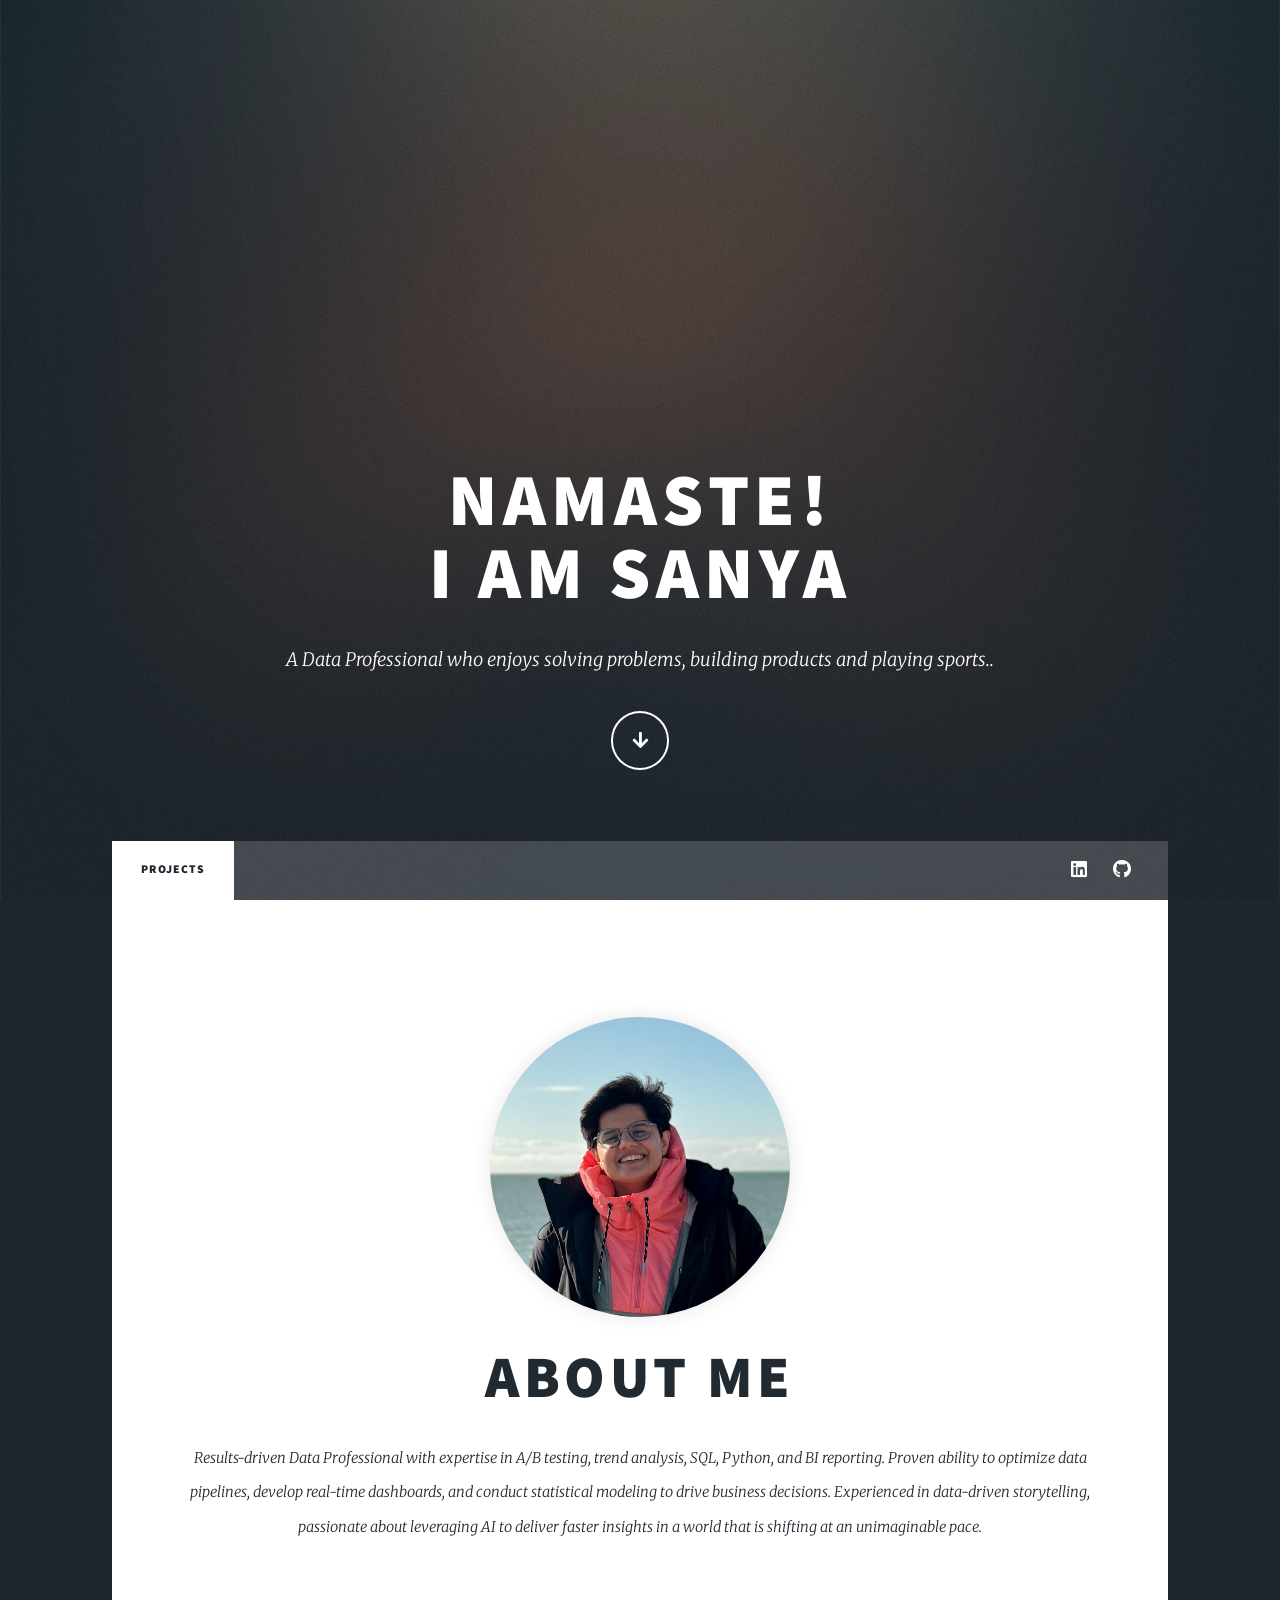
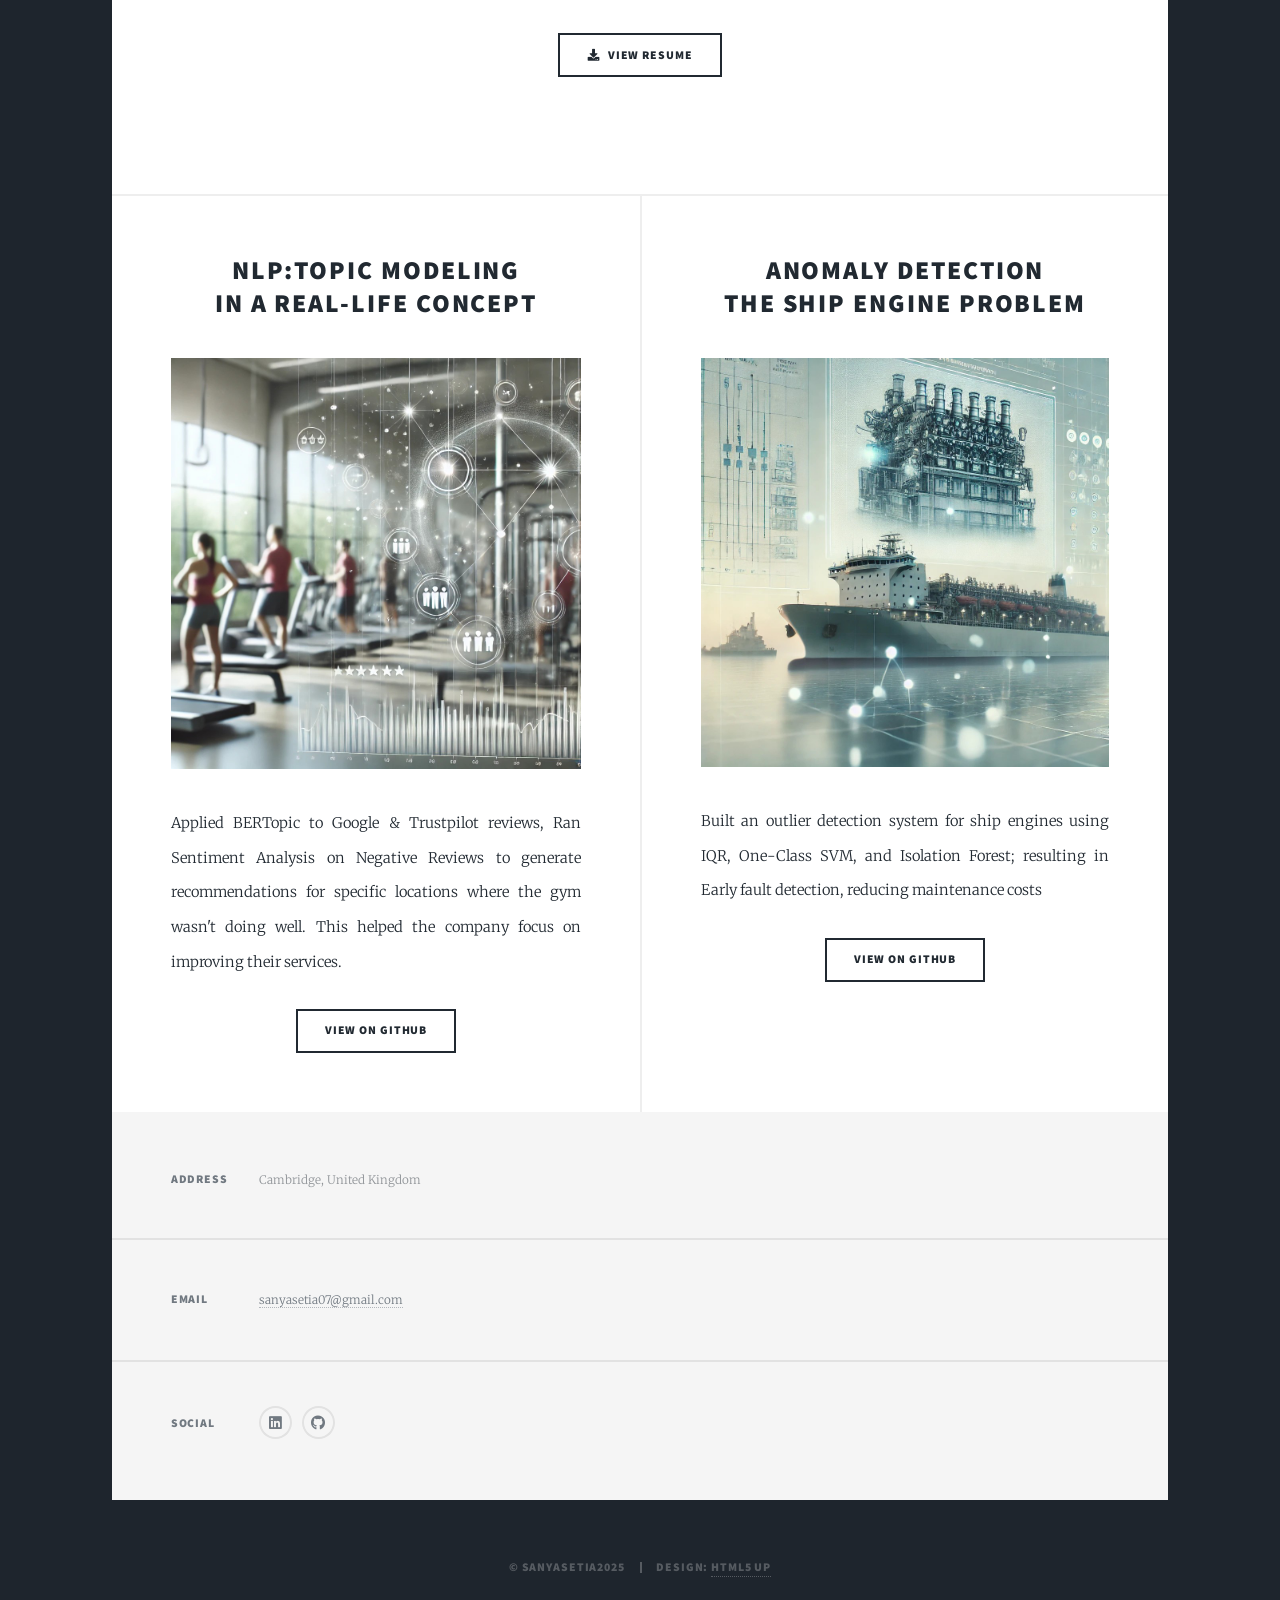
==== commit 060dda4f: "Initial commit" ====
--- a/index.html
+++ b/index.html
@@ -1,540 +1,150 @@
-<!DOCTYPE HTML>
-<!--
-	Massively by HTML5 UP
-	html5up.net | @ajlkn
-	Free for personal and commercial use under the CCA 3.0 license (html5up.net/license)
--->
-<html>
-	<head>
-		<title>Sanya Setia | Data Professional & Engineer</title>
-		<meta charset="utf-8" />
-		<meta name="viewport" content="width=device-width, initial-scale=1, user-scalable=no" />
-		<meta name="description" content="Sanya Setia - Data Professional with Engineering Background. Portfolio showcasing data science, machine learning, and engineering projects." />
-		<meta name="keywords" content="data science, engineering, portfolio, machine learning, AI" />
-		<link rel="preconnect" href="https://fonts.googleapis.com">
-		<link rel="preconnect" href="https://fonts.gstatic.com" crossorigin>
-		<link href="https://fonts.googleapis.com/css2?family=Inter:wght@400;500;600&family=Poppins:wght@500;600;700&display=swap" rel="stylesheet">
-		<link rel="stylesheet" href="assets/css/main.css" />
-		<link rel="stylesheet" href="assets/css/custom.css" />
-		<link rel="stylesheet" href="https://cdnjs.cloudflare.com/ajax/libs/font-awesome/6.5.1/css/all.min.css">
-		<noscript><link rel="stylesheet" href="assets/css/noscript.css" /></noscript>
-	</head>
-	<body class="is-preload">
-
-		<!-- Wrapper -->
-			<div id="wrapper" class="fade-in">
-
-				<!-- Intro -->
-					<div id="intro">
-						<h1>Hi!<br />
-						I am Sanya</h1>
-						<p>Data Professional & Engineer</p>
-						<p>Transforming Data into Actionable Insights</p>
-						<ul class="actions">
-							<li><a href="#about" class="button icon solid solo fa-arrow-down scrolly">Learn More</a></li>
-						</ul>
-					</div>
-
-				<!-- Header -->
-					<header id="header">
-						<a href="index.html" class="logo">Sanya Setia</a>
-					</header>
-
-				<!-- Nav -->
-					<nav id="nav">
-						<ul class="links">
-							<li class="active"><a href="#about">About</a></li>
-							<li><a href="#education">Education</a></li>
-							<li><a href="#experience">Experience</a></li>
-							<li><a href="#skills">Skills</a></li>
-							<li><a href="#projects">Projects</a></li>
-							<li><a href="#contact">Contact</a></li>
-						</ul>
-						<ul class="icons">
-							<li><a href="https://www.linkedin.com/in/sanya-setia/" class="icon brands fa-linkedin" target="_blank" rel="noopener noreferrer"><span class="label">LinkedIn</span></a></li>
-							<li><a href="https://github.com/setiasanya" class="icon brands fa-github" target="_blank" rel="noopener noreferrer"><span class="label">GitHub</span></a></li>
-							<li><a href="mailto:sanyasetia07@gmail.com" class="icon solid fa-envelope"><span class="label">Email</span></a></li>
-						</ul>
-					</nav>
-
-				<!-- Main -->
-					<div id="main">
-
-						<!-- About Section -->
-						<section id="about" class="post featured">
-							<div class="about-grid">
-								<div class="profile-image">
-									<img src="assets/images/profile.jpg" alt="Sanya Setia" class="circular-image" />
-								</div>
-								<div class="about-content">
-									<header class="major">
-										<h2>About Me</h2>
-										<p>Data Scientist with experience in machine learning, business intelligence, and data-driven decision-making. 
-										Adept at building predictive models, automating workflows, and driving data strategies to enhance business performance.</p>
-										<p>Strong background in SQL, Python, Power BI, AWS, and ETL. Proven track record in optimizing data processes, 
-										integrating AI solutions, and leading analytics projects across multiple industries.</p>
-									</header>
-								</div>
-							</div>
-						</section>
-
-						<!-- Education Section -->
-						<section id="education" class="post">
-							<header class="major">
-								<h2><i class="fas fa-graduation-cap"></i> Education</h2>
-							</header>
-							<div class="education-grid">
-								<div class="education-item">
-									<h3>Career Accelerator in Data Science</h3>
-									<div class="institution">University of Cambridge</div>
-									<div class="period">2024-Present</div>
-									<div class="achievement">Machine Learning & AI Specialization</div>
-								</div>
-
-								<div class="education-item">
-									<h3>MSc Business Analytics & Decision Sciences</h3>
-									<div class="institution">University of Leeds, UK</div>
-									<div class="period">2021-2022</div>
-									<div class="achievement">Distinction</div>
-								</div>
-
-								<div class="education-item">
-									<h3>B.Tech Civil Engineering</h3>
-									<div class="institution">PEC University</div>
-									<div class="period">2017-2021</div>
-									<div class="achievement">GPA: 8.1/10</div>
-								</div>
-							</div>
-						</section>
-
-						<!-- Experience Section -->
-						<section id="experience" class="post">
-							<header class="major">
-								<h2><i class="fas fa-briefcase"></i> Experience</h2>
-							</header>
-							<div class="experience-grid">
-								<div class="experience-item">
-									<h3>Business Intelligence Developer</h3>
-									<div class="experience-meta">
-										<div class="company-location">Techspert, Cambridge, UK</div>
-										<div class="period">2022 - Present</div>
-									</div>
-									<ul class="achievements-list">
-										<li>Developed & optimized SQL queries and ETL pipelines in PostgreSQL, MySQL, and designed interactive dashboards in DOMO.</li>
-										<li>Built an AWS Lambda function as a UDF in PostgreSQL to calculate business hours between expert inception and engagement, based on the expert owner's time zone, ensuring millisecond-level accuracy.</li>
-										<li>Led data integration efforts across AWS Redshift, S3, and Gainsight to streamline analytics.</li>
-										<li>Improved marketing ROI measurement through predictive analytics and reporting enhancements.</li>
-									</ul>
-								</div>
-
-								<div class="experience-item">
-									<h3>Analyst</h3>
-									<div class="experience-meta">
-										<div class="company-location">Bain & Company, Gurgaon, India</div>
-										<div class="period">Mar 2021 - Aug 2021</div>
-									</div>
-									<ul class="achievements-list">
-										<li>Conducted market research & data modeling to identify investment opportunities in healthcare.</li>
-										<li>Presented reports to C-level executives, influencing strategic business decisions.</li>
-									</ul>
-								</div>
-
-								<div class="experience-item">
-									<h3>Research Analyst</h3>
-									<div class="experience-meta">
-										<div class="company-location">The Smart Cube, Noida, India</div>
-										<div class="period">Nov 2019 - Mar 2020</div>
-									</div>
-									<ul class="achievements-list">
-										<li>Provided data-driven recommendations to defense, air services, and public sector clients.</li>
-										<li>Consulted UK's police fleet on sustainability practices, improving resource efficiency.</li>
-										<li>Conducted market analysis & data visualization to track supply chain performance.</li>
-									</ul>
-								</div>
-
-								<div class="experience-item">
-									<h3>Research Fellow</h3>
-									<div class="experience-meta">
-										<div class="company-location">National University of Singapore</div>
-										<div class="period">Jan 2019 - Jul 2019</div>
-									</div>
-									<ul class="achievements-list">
-										<li>Researched catalytic ozonation for wastewater treatment, analyzing 50+ daily data points.</li>
-										<li>Used MATLAB to optimize treatment efficiency in petrochemical wastewater.</li>
-									</ul>
-								</div>
-							</div>
-						</section>
-
-						<!-- Skills Section -->
-						<section id="skills" class="post">
-							<header class="major">
-								<h2><i class="fas fa-code"></i> Technical Skills</h2>
-							</header>
-							<div class="skills-grid">
-								<div class="skill-category">
-									<h3><i class="fas fa-database"></i> Data Engineering</h3>
-									<div class="skill-items">
-										<div class="skill-item">
-											<img src="https://cdn.jsdelivr.net/gh/devicons/devicon/icons/apache/apache-original.svg" alt="Apache Spark">
-											<span>Apache Spark</span>
-										</div>
-										<div class="skill-item">
-											<img src="https://cdn.jsdelivr.net/gh/devicons/devicon/icons/postgresql/postgresql-original.svg" alt="PostgreSQL">
-											<span>PostgreSQL</span>
-										</div>
-										<div class="skill-item">
-											<img src="https://cdn.jsdelivr.net/gh/devicons/devicon/icons/mongodb/mongodb-original.svg" alt="MongoDB">
-											<span>MongoDB</span>
-										</div>
-									</div>
-								</div>
-								
-								<div class="skill-category">
-									<h3><i class="fas fa-brain"></i> ML & AI</h3>
-									<div class="skill-items">
-										<div class="skill-item">
-											<img src="https://cdn.jsdelivr.net/gh/devicons/devicon/icons/tensorflow/tensorflow-original.svg" alt="TensorFlow">
-											<span>TensorFlow</span>
-										</div>
-										<div class="skill-item">
-											<img src="https://cdn.jsdelivr.net/gh/devicons/devicon/icons/pytorch/pytorch-original.svg" alt="PyTorch">
-											<span>PyTorch</span>
-										</div>
-										<div class="skill-item">
-											<img src="https://cdn.jsdelivr.net/gh/devicons/devicon/icons/opencv/opencv-original.svg" alt="OpenCV">
-											<span>OpenCV</span>
-										</div>
-									</div>
-								</div>
-
-								<div class="skill-category">
-									<h3><i class="fas fa-laptop-code"></i> Programming</h3>
-									<div class="skill-items">
-										<div class="skill-item">
-											<img src="https://cdn.jsdelivr.net/gh/devicons/devicon/icons/python/python-original.svg" alt="Python">
-											<span>Python</span>
-										</div>
-										<div class="skill-item">
-											<img src="https://cdn.jsdelivr.net/gh/devicons/devicon/icons/scala/scala-original.svg" alt="Scala">
-											<span>Scala</span>
-										</div>
-										<div class="skill-item">
-											<img src="https://cdn.jsdelivr.net/gh/devicons/devicon/icons/r/r-original.svg" alt="R">
-											<span>R</span>
-										</div>
-									</div>
-								</div>
-								
-								<div class="skill-category">
-									<h3><i class="fas fa-cloud"></i> Cloud & MLOps</h3>
-									<div class="skill-items">
-										<div class="skill-item">
-											<img src="https://cdn.jsdelivr.net/gh/devicons/devicon/icons/amazonwebservices/amazonwebservices-original.svg" alt="AWS">
-											<span>AWS</span>
-										</div>
-										<div class="skill-item">
-											<img src="https://cdn.jsdelivr.net/gh/devicons/devicon/icons/kubernetes/kubernetes-plain.svg" alt="Kubernetes">
-											<span>Kubernetes</span>
-										</div>
-										<div class="skill-item">
-											<img src="https://cdn.jsdelivr.net/gh/devicons/devicon/icons/docker/docker-original.svg" alt="Docker">
-											<span>Docker</span>
-										</div>
-									</div>
-								</div>
-
-								<div class="skill-category">
-									<h3><i class="fas fa-chart-bar"></i> Analytics & BI</h3>
-									<div class="skill-items">
-										<div class="skill-item">
-											<img src="assets/images/powerbi.png" alt="Power BI">
-											<span>Power BI</span>
-										</div>
-										<div class="skill-item">
-											<img src="assets/images/tableau.png" alt="Tableau">
-											<span>Tableau</span>
-										</div>
-										<div class="skill-item">
-											<img src="https://cdn.jsdelivr.net/gh/devicons/devicon/icons/grafana/grafana-original.svg" alt="Grafana">
-											<span>Grafana</span>
-										</div>
-									</div>
-								</div>
-
-								<div class="skill-category">
-									<h3><i class="fas fa-project-diagram"></i> Big Data & Streaming</h3>
-									<div class="skill-items">
-										<div class="skill-item">
-											<img src="assets/images/kafka.png" alt="Kafka">
-											<span>Kafka</span>
-										</div>
-										<div class="skill-item">
-											<img src="assets/images/airflow.png" alt="Airflow">
-											<span>Airflow</span>
-										</div>
-										<div class="skill-item">
-											<img src="https://cdn.jsdelivr.net/gh/devicons/devicon/icons/redis/redis-original.svg" alt="Redis">
-											<span>Redis</span>
-										</div>
-									</div>
-								</div>
-							</div>
-						</section>
-
-						<!-- Resume Section -->
-						<section id="resume" class="post">
-							<header class="major">
-								<h2>Resume</h2>
-								<p>Download my detailed resume to learn more about my experience and qualifications.</p>
-							</header>
-							<ul class="actions special">
-								<li><a href="assets/files/sanya_setia_resume.pdf" class="button large icon solid fa-download" target="_blank">Download Resume</a></li>
-							</ul>
-						</section>
-
-						<!-- Projects Section -->
-						<section id="projects" class="post">
-							<header class="major">
-								<h2><i class="fas fa-project-diagram"></i> Featured Projects</h2>
-							</header>
-							<div class="projects-grid">
-								<div class="project-card">
-									<div class="project-image">
-										<img src="assets/images/nlp-project.jpg" alt="NLP Topic Modeling Visualization">
-									</div>
-									<div class="project-content">
-										<h3 class="project-title">NLP Topic Modeling</h3>
-										<div class="project-subtitle">Global Gym Chain Customer Review Analysis</div>
-										<div class="project-description">
-											<ul>
-												<li>Applied BERTopic and LDA to analyze customer reviews from Google & Trustpilot for the Gym Chain.</li>
-												<li>Preprocessed text data, performed frequency analysis, and generated word clouds to uncover trends.</li>
-												<li>Conducted emotion analysis with BERT to classify sentiments in negative reviews.</li>
-												<li>Identified key issues by location and extracted insights using Falcon-7B-Instruct (LLM).</li>
-												<li>Provided data-driven recommendations to enhance customer experience.</li>
-											</ul>
-										</div>
-										<div class="project-skills">
-											<span>NLP</span>
-											<span>Topic Modeling</span>
-											<span>BERT</span>
-											<span>LDA</span>
-											<span>BERTopic</span>
-											<span>Python</span>
-											<span>NLTK</span>
-											<span>Scikit-learn</span>
-										</div>
-										<div class="project-links">
-											<a href="#" class="icon brands fa-github" title="View Code"><span class="label">GitHub</span></a>
-											<a href="#" class="icon solid fa-external-link-alt" title="Live Demo"><span class="label">Live Demo</span></a>
-										</div>
-									</div>
-								</div>
-
-								<div class="project-card">
-									<div class="project-image">
-										<img src="assets/images/anomaly-detection.jpg" alt="Ship Engine Anomaly Detection">
-									</div>
-									<div class="project-content">
-										<h3 class="project-title">Ship Engine Anomaly Detection</h3>
-										<div class="project-subtitle">Advanced Outlier Detection System</div>
-										<div class="project-description">
-											<ul>
-												<li>Built an outlier detection system for ship engines using IQR, One-Class SVM, and Isolation Forest.</li>
-												<li>Optimized model parameters to maintain an anomaly detection rate of 1-5%, ensuring reliability.</li>
-												<li>Improved early fault detection, significantly reducing maintenance costs.</li>
-											</ul>
-										</div>
-										<div class="project-skills">
-											<span>SVM</span>
-											<span>Isolation Forest</span>
-											<span>Python</span>
-											<span>Scikit-learn</span>
-											<span>Pandas</span>
-											<span>Anomaly Detection</span>
-										</div>
-										<div class="project-links">
-											<a href="#" class="icon brands fa-github" title="View Code"><span class="label">GitHub</span></a>
-											<a href="#" class="icon solid fa-external-link-alt" title="Live Demo"><span class="label">Live Demo</span></a>
-										</div>
-									</div>
-								</div>
-
-								<div class="project-card">
-									<div class="project-image">
-										<img src="assets/images/clustering.jpg" alt="Customer Segmentation Visualization">
-									</div>
-									<div class="project-content">
-										<h3 class="project-title">Customer Segmentation</h3>
-										<div class="project-subtitle">Advanced Clustering Analysis</div>
-										<div class="project-description">
-											<ul>
-												<li>Applied K-Means & Hierarchical Clustering to segment customers based on transactional data.</li>
-												<li>Used PCA & t-SNE for dimensionality reduction and visualization.</li>
-												<li>Enabled targeted marketing strategies for improved customer retention and revenue growth.</li>
-											</ul>
-										</div>
-										<div class="project-skills">
-											<span>K-Means</span>
-											<span>Hierarchical Clustering</span>
-											<span>PCA</span>
-											<span>t-SNE</span>
-											<span>Python</span>
-											<span>Scikit-learn</span>
-										</div>
-										<div class="project-links">
-											<a href="#" class="icon brands fa-github" title="View Code"><span class="label">GitHub</span></a>
-											<a href="#" class="icon solid fa-external-link-alt" title="Live Demo"><span class="label">Live Demo</span></a>
-										</div>
-									</div>
-								</div>
-							</div>
-						</section>
-
-						<!-- Contact Section -->
-						<section id="contact" class="post">
-							<header class="major">
-								<h2><i class="fas fa-envelope"></i> Get in Touch</h2>
-								<p>Feel free to reach out for collaborations or just a friendly hello</p>
-							</header>
-							<div class="contact-grid">
-								<div class="contact-item">
-									<i class="fas fa-map-marker-alt"></i>
-									<h3>Location</h3>
-									<p>Cambridge, United Kingdom</p>
-								</div>
-								<div class="contact-item">
-									<i class="fas fa-envelope"></i>
-									<h3>Email</h3>
-									<p><a href="mailto:sanyasetia07@gmail.com">sanyasetia07@gmail.com</a></p>
-								</div>
-								<div class="contact-item">
-									<i class="fas fa-link"></i>
-									<h3>Connect</h3>
-									<div class="icons">
-										<a href="https://www.linkedin.com/in/sanya-setia/" class="icon brands fa-linkedin" target="_blank" rel="noopener noreferrer" title="LinkedIn"><span class="label">LinkedIn</span></a>
-										<a href="https://github.com/setiasanya" class="icon brands fa-github" target="_blank" rel="noopener noreferrer" title="GitHub"><span class="label">GitHub</span></a>
-										<a href="mailto:sanyasetia07@gmail.com" class="icon solid fa-envelope" title="Email"><span class="label">Email</span></a>
-									</div>
-								</div>
-							</div>
-						</section>
-
-					</div>
-
-				<!-- Footer -->
-					<footer id="footer">
-						<div id="copyright">
-							<ul>
-								<li>&copy; 2024 Sanya Setia</li>
-								<li>Design: <a href="https://html5up.net">HTML5 UP</a></li>
-							</ul>
-						</div>
-					</footer>
-
-			</div>
-
-		<!-- Scripts -->
-			<script src="assets/js/jquery.min.js"></script>
-			<script src="assets/js/jquery.scrollex.min.js"></script>
-			<script src="assets/js/jquery.scrolly.min.js"></script>
-			<script src="assets/js/browser.min.js"></script>
-			<script src="assets/js/breakpoints.min.js"></script>
-			<script src="assets/js/util.js"></script>
-			<script src="assets/js/main.js"></script>
-
-	</body>
-</html>
-
-<style>
-/* Contact Section Styles */
-.contact-grid {
-    display: flex;
-    justify-content: center;
-    gap: 2em;
-    margin: 2em 0;
-}
-
-.contact-info {
-    display: grid;
-    grid-template-columns: repeat(3, 1fr);
-    gap: 2em;
-    width: 100%;
-    max-width: 1200px;
-}
-
-.contact-item {
-    background: rgba(255, 255, 255, 0.05);
-    padding: 2em;
-    border-radius: 10px;
-    text-align: center;
-    transition: transform 0.3s ease;
-}
-
-.contact-item:hover {
-    transform: translateY(-5px);
-}
-
-.contact-item i {
-    font-size: 2em;
-    color: #18bfef;
-    margin-bottom: 0.5em;
-}
-
-.contact-item h3 {
-    color: #18bfef;
-    margin: 0.5em 0;
-}
-
-.contact-item p {
-    margin: 0;
-}
-
-.contact-item .icons {
-    margin-top: 1em;
-}
-
-@media screen and (max-width: 980px) {
-    .contact-info {
-        grid-template-columns: 1fr;
-    }
-}
-
-/* Footer Styles */
-#footer {
-    text-align: center;
-    padding: 2em 0;
-    background: transparent;
-}
-
-#copyright {
-    border-top: 1px solid rgba(255, 255, 255, 0.1);
-    padding-top: 2em;
-}
-
-#copyright ul {
-    display: flex;
-    justify-content: center;
-    gap: 2em;
-}
-
-/* Project Section Styles */
-.project-image {
-    overflow: hidden;
-    border-radius: 8px;
-    box-shadow: 0 4px 8px rgba(0, 0, 0, 0.1);
-    margin-bottom: 1.5em;
-}
-
-.project-image img {
-    width: 100%;
-    height: 300px;
-    object-fit: cover;
-    transition: transform 0.3s ease;
-}
-
-.project-image:hover img {
-    transform: scale(1.05);
-}
-</style>+<!DOCTYPE HTML>
+<!--
+	Massively by HTML5 UP
+	html5up.net | @ajlkn
+	Free for personal and commercial use under the CCA 3.0 license (html5up.net/license)
+-->
+<html>
+	<head>
+		<title>Massively by HTML5 UP</title>
+		<meta charset="utf-8" />
+		<meta name="viewport" content="width=device-width, initial-scale=1, user-scalable=no" />
+		<link rel="stylesheet" href="assets/css/main.css" />
+		<noscript><link rel="stylesheet" href="assets/css/noscript.css" /></noscript>
+		<style>
+			.circular-image {
+				border-radius: 50%;
+				width: 300px;
+				height: 300px;
+				object-fit: cover;
+				margin: 2em auto;
+				display: block;
+				box-shadow: 0 0 20px rgba(0,0,0,0.1);
+			}
+			.profile-image-container {
+				text-align: center;
+				margin: 2em 0;
+			}
+		</style>
+	</head>
+	<body class="is-preload">
+
+		<!-- Wrapper -->
+			<div id="wrapper" class="fade-in">
+
+				<!-- Intro -->
+					<div id="intro">
+						<h1>Namaste!<br />
+						I am Sanya</h1>
+						<p>A Data Professional who enjoys solving problems, building products and playing sports.</a>.</p>
+						<ul class="actions">
+							<li><a href="#header" class="button icon solid solo fa-arrow-down scrolly">Continue</a></li>
+						</ul>
+					</div>
+
+				<!-- Header -->
+					<header id="header">
+						<a href="index.html" class="logo">Home</a>
+					</header>
+
+				<!-- Nav -->
+					<nav id="nav">
+						<ul class="links">
+							<li class="active"><a href="index.html">Projects</a></li>
+						</ul>
+						<ul class="icons">
+							<li><a href="https://www.linkedin.com/in/sanya-setia/" class="icon brands fa-linkedin"><span class="label">Linkedin</span></a></li>
+							<li><a href="https://github.com/sanya-setia" class="icon brands fa-github"><span class="label">GitHub</span></a></li>
+						</ul>
+					</nav>
+
+				<!-- Main -->
+					<div id="main">
+
+						<!-- Featured Post -->
+							<article class="post featured">
+								<div class="profile-image-container">
+									<img src="images/pic01.jpg" alt="Sanya's profile picture" class="circular-image" />
+								</div>
+								<header class="major">
+									<h2><a href="#">About Me<br />
+									</a></h2>
+									<p>Results-driven Data Professional with expertise in A/B testing, trend analysis, SQL, Python, and BI reporting. Proven ability to optimize data pipelines, develop real-time dashboards, and conduct statistical modeling to drive business decisions. Experienced in data-driven storytelling, passionate about leveraging AI to deliver faster insights in a world that is shifting at an unimaginable pace.</p>
+								</header>
+								<ul class="actions special">
+									<li style="text-align: center; display: block; margin: 2em 0;"><a href="assets/resume/Sanya_Setia_Resume.pdf" class="button icon solid fa-download" target="_blank">View Resume</a></li>
+								</ul>
+							</article>
+
+						<!-- Posts -->
+							<section id="projects" class="posts">
+								<article>
+									<header>
+										<h2><a href="#">NLP:Topic Modeling <br />
+										In a real-life concept</a></h2>
+									</header>
+									<a href="#" class="image fit"><img src="images/pic02.jpg" alt="" /></a>
+									<p>Applied BERTopic to Google & Trustpilot reviews, Ran Sentiment Analysis on Negative Reviews to generate recommendations for specific locations where the gym wasn't doing well. This helped the company focus on improving their services.</p>
+									<ul class="actions special">
+										<li><a href="https://github.com/sanya-setia/topic-project" class="button">View on GitHub</a></li>
+									</ul>
+								</article>
+								<article>
+									<header>
+										<h2><a href="#">Anomaly Detection<br />
+										The Ship Engine Problem</a></h2>
+									</header>
+									<a href="#" class="image fit"><img src="images/pic03.jpg" alt="" /></a>
+									<p>Built an outlier detection system for ship engines using IQR, One-Class SVM, and Isolation Forest; resulting in 
+										Early fault detection, reducing maintenance costs
+										</p>
+									<ul class="actions special">
+										<li><a href="https://github.com/sanya-setia" class="button">View on GitHub</a></li>
+									</ul>
+								</article>
+							</section>
+
+						<!-- Footer -->
+
+
+					</div>
+
+				<!-- Footer -->
+					<footer id="footer">
+						<section class="split contact">
+							<section class="alt">
+								<h3>Address</h3>
+								<p>Cambridge, United Kingdom</p>
+							</section>
+							<section>
+								<h3>Email</h3>
+								<p><a href="#">sanyasetia07@gmail.com</a></p>
+							</section>
+							<section>
+								<h3>Social</h3>
+								<ul class="icons alt">
+									<li><a href="https://www.linkedin.com/in/sanya-setia/" class="icon brands alt fa-linkedin"><span class="label">Linkedin</span></a></li>
+									<li><a href="https://github.com/sanya-setia" class="icon brands alt fa-github"><span class="label">GitHub</span></a></li>
+								</ul>
+							</section>
+						</section>
+					</footer>
+
+				<!-- Copyright -->
+					<div id="copyright">
+						<ul><li>&copy; sanyasetia2025</li><li>Design: <a href="https://html5up.net">HTML5 UP</a></li></ul>
+					</div>
+
+			</div>
+
+		<!-- Scripts -->
+			<script src="assets/js/jquery.min.js"></script>
+			<script src="assets/js/jquery.scrollex.min.js"></script>
+			<script src="assets/js/jquery.scrolly.min.js"></script>
+			<script src="assets/js/browser.min.js"></script>
+			<script src="assets/js/breakpoints.min.js"></script>
+			<script src="assets/js/util.js"></script>
+			<script src="assets/js/main.js"></script>
+
+	</body>
+</html>
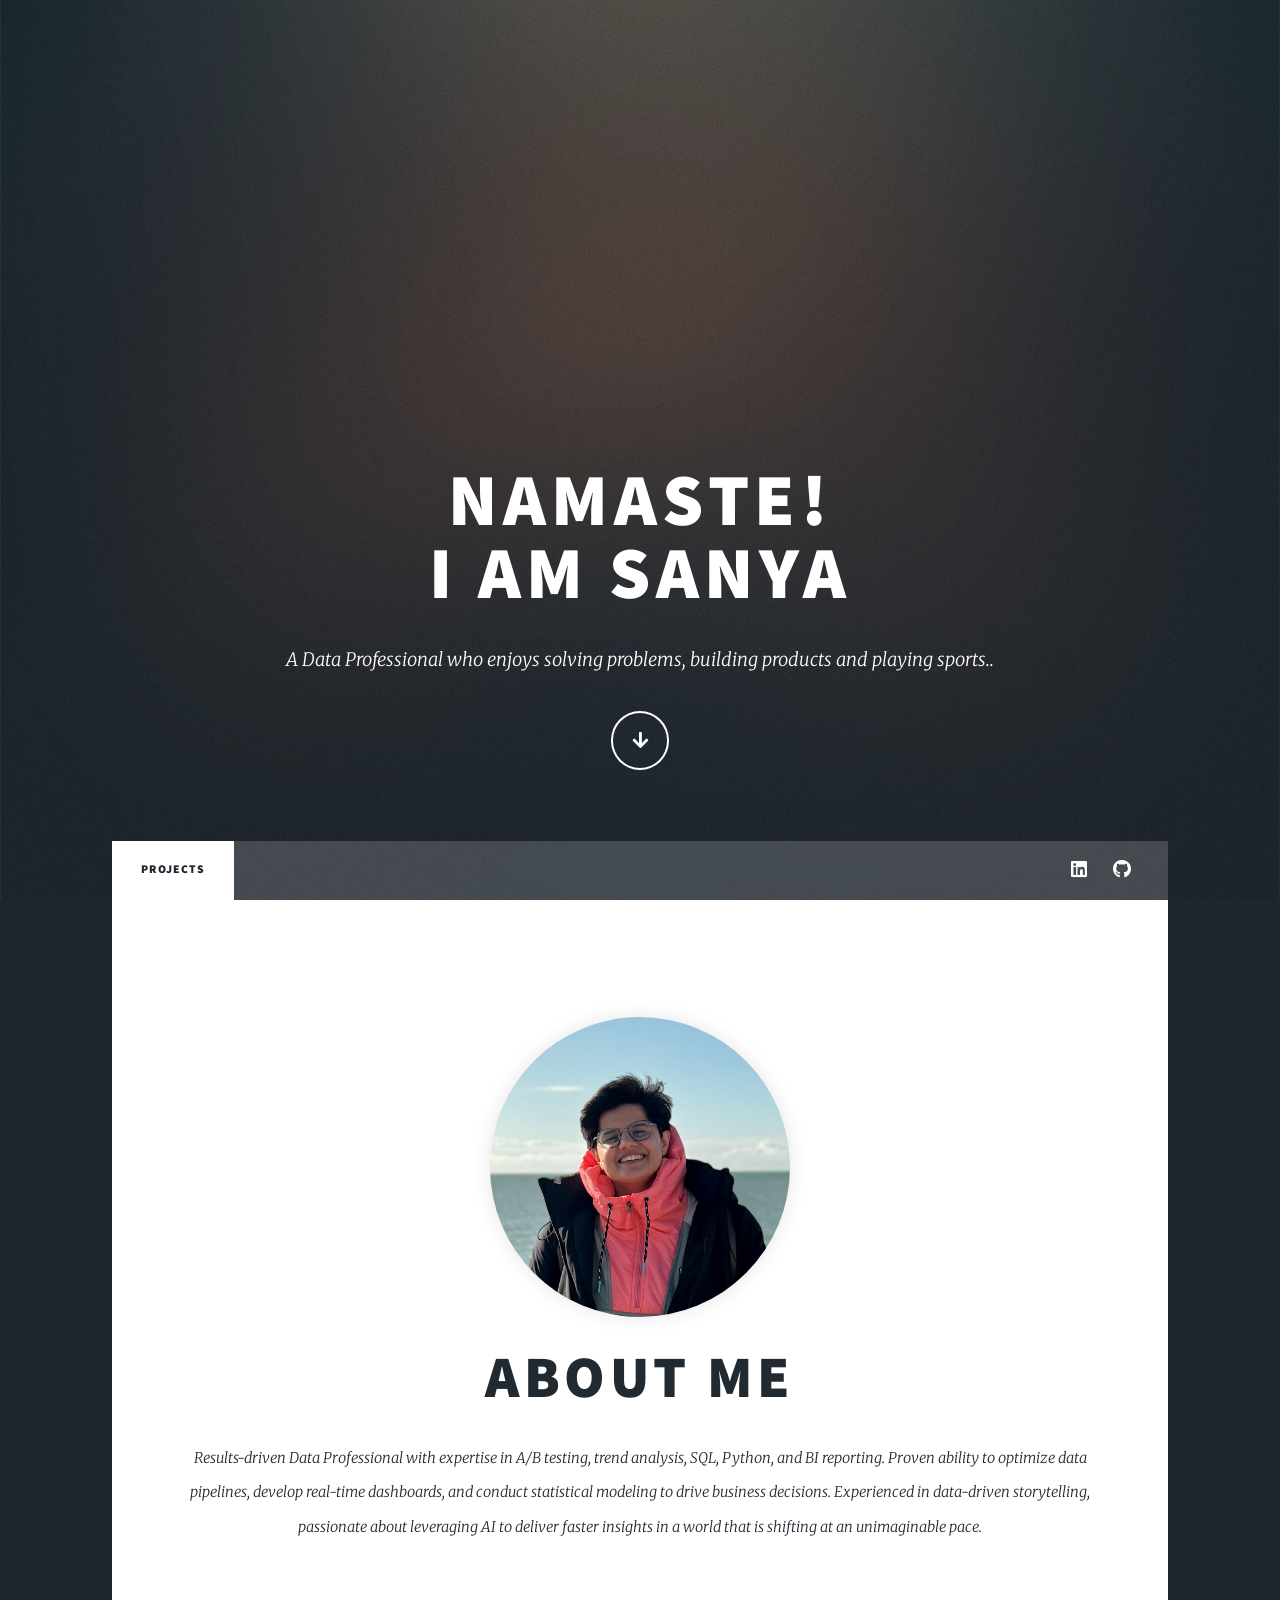
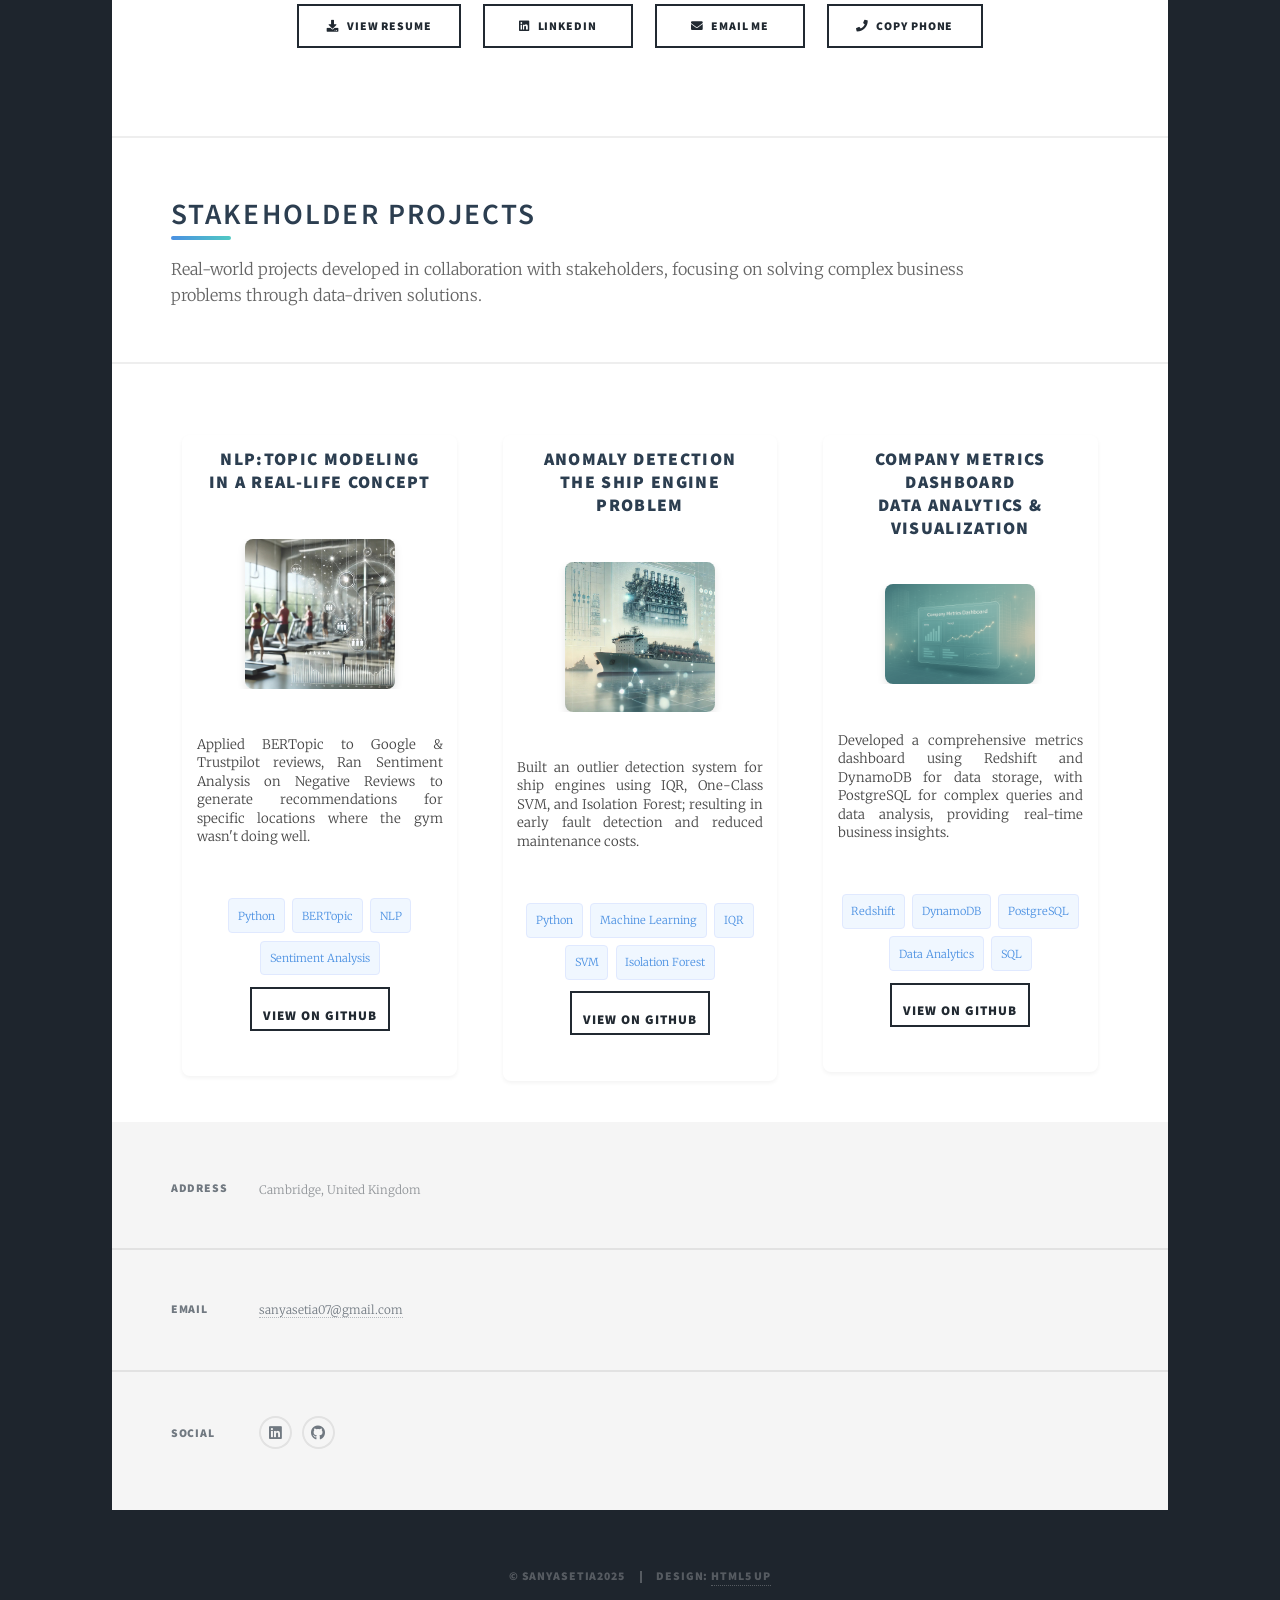
==== commit b08e7aba: "changed resume and added sql project to the portfolio" ====
--- a/index.html
+++ b/index.html
@@ -1,150 +1,367 @@
-<!DOCTYPE HTML>
-<!--
-	Massively by HTML5 UP
-	html5up.net | @ajlkn
-	Free for personal and commercial use under the CCA 3.0 license (html5up.net/license)
--->
-<html>
-	<head>
-		<title>Massively by HTML5 UP</title>
-		<meta charset="utf-8" />
-		<meta name="viewport" content="width=device-width, initial-scale=1, user-scalable=no" />
-		<link rel="stylesheet" href="assets/css/main.css" />
-		<noscript><link rel="stylesheet" href="assets/css/noscript.css" /></noscript>
-		<style>
-			.circular-image {
-				border-radius: 50%;
-				width: 300px;
-				height: 300px;
-				object-fit: cover;
-				margin: 2em auto;
-				display: block;
-				box-shadow: 0 0 20px rgba(0,0,0,0.1);
-			}
-			.profile-image-container {
-				text-align: center;
-				margin: 2em 0;
-			}
-		</style>
-	</head>
-	<body class="is-preload">
-
-		<!-- Wrapper -->
-			<div id="wrapper" class="fade-in">
-
-				<!-- Intro -->
-					<div id="intro">
-						<h1>Namaste!<br />
-						I am Sanya</h1>
-						<p>A Data Professional who enjoys solving problems, building products and playing sports.</a>.</p>
-						<ul class="actions">
-							<li><a href="#header" class="button icon solid solo fa-arrow-down scrolly">Continue</a></li>
-						</ul>
-					</div>
-
-				<!-- Header -->
-					<header id="header">
-						<a href="index.html" class="logo">Home</a>
-					</header>
-
-				<!-- Nav -->
-					<nav id="nav">
-						<ul class="links">
-							<li class="active"><a href="index.html">Projects</a></li>
-						</ul>
-						<ul class="icons">
-							<li><a href="https://www.linkedin.com/in/sanya-setia/" class="icon brands fa-linkedin"><span class="label">Linkedin</span></a></li>
-							<li><a href="https://github.com/sanya-setia" class="icon brands fa-github"><span class="label">GitHub</span></a></li>
-						</ul>
-					</nav>
-
-				<!-- Main -->
-					<div id="main">
-
-						<!-- Featured Post -->
-							<article class="post featured">
-								<div class="profile-image-container">
-									<img src="images/pic01.jpg" alt="Sanya's profile picture" class="circular-image" />
-								</div>
-								<header class="major">
-									<h2><a href="#">About Me<br />
-									</a></h2>
-									<p>Results-driven Data Professional with expertise in A/B testing, trend analysis, SQL, Python, and BI reporting. Proven ability to optimize data pipelines, develop real-time dashboards, and conduct statistical modeling to drive business decisions. Experienced in data-driven storytelling, passionate about leveraging AI to deliver faster insights in a world that is shifting at an unimaginable pace.</p>
-								</header>
-								<ul class="actions special">
-									<li style="text-align: center; display: block; margin: 2em 0;"><a href="assets/resume/Sanya_Setia_Resume.pdf" class="button icon solid fa-download" target="_blank">View Resume</a></li>
-								</ul>
-							</article>
-
-						<!-- Posts -->
-							<section id="projects" class="posts">
-								<article>
-									<header>
-										<h2><a href="#">NLP:Topic Modeling <br />
-										In a real-life concept</a></h2>
-									</header>
-									<a href="#" class="image fit"><img src="images/pic02.jpg" alt="" /></a>
-									<p>Applied BERTopic to Google & Trustpilot reviews, Ran Sentiment Analysis on Negative Reviews to generate recommendations for specific locations where the gym wasn't doing well. This helped the company focus on improving their services.</p>
-									<ul class="actions special">
-										<li><a href="https://github.com/sanya-setia/topic-project" class="button">View on GitHub</a></li>
-									</ul>
-								</article>
-								<article>
-									<header>
-										<h2><a href="#">Anomaly Detection<br />
-										The Ship Engine Problem</a></h2>
-									</header>
-									<a href="#" class="image fit"><img src="images/pic03.jpg" alt="" /></a>
-									<p>Built an outlier detection system for ship engines using IQR, One-Class SVM, and Isolation Forest; resulting in 
-										Early fault detection, reducing maintenance costs
-										</p>
-									<ul class="actions special">
-										<li><a href="https://github.com/sanya-setia" class="button">View on GitHub</a></li>
-									</ul>
-								</article>
-							</section>
-
-						<!-- Footer -->
-
-
-					</div>
-
-				<!-- Footer -->
-					<footer id="footer">
-						<section class="split contact">
-							<section class="alt">
-								<h3>Address</h3>
-								<p>Cambridge, United Kingdom</p>
-							</section>
-							<section>
-								<h3>Email</h3>
-								<p><a href="#">sanyasetia07@gmail.com</a></p>
-							</section>
-							<section>
-								<h3>Social</h3>
-								<ul class="icons alt">
-									<li><a href="https://www.linkedin.com/in/sanya-setia/" class="icon brands alt fa-linkedin"><span class="label">Linkedin</span></a></li>
-									<li><a href="https://github.com/sanya-setia" class="icon brands alt fa-github"><span class="label">GitHub</span></a></li>
-								</ul>
-							</section>
-						</section>
-					</footer>
-
-				<!-- Copyright -->
-					<div id="copyright">
-						<ul><li>&copy; sanyasetia2025</li><li>Design: <a href="https://html5up.net">HTML5 UP</a></li></ul>
-					</div>
-
-			</div>
-
-		<!-- Scripts -->
-			<script src="assets/js/jquery.min.js"></script>
-			<script src="assets/js/jquery.scrollex.min.js"></script>
-			<script src="assets/js/jquery.scrolly.min.js"></script>
-			<script src="assets/js/browser.min.js"></script>
-			<script src="assets/js/breakpoints.min.js"></script>
-			<script src="assets/js/util.js"></script>
-			<script src="assets/js/main.js"></script>
-
-	</body>
+<!DOCTYPE HTML>
+<!--
+	Massively by HTML5 UP
+	html5up.net | @ajlkn
+	Free for personal and commercial use under the CCA 3.0 license (html5up.net/license)
+-->
+<html>
+	<head>
+		<title>Sanya Setia</title>
+		<meta charset="utf-8" />
+		<meta name="viewport" content="width=device-width, initial-scale=1, user-scalable=no" />
+		<link rel="stylesheet" href="assets/css/main.css" />
+		<noscript><link rel="stylesheet" href="assets/css/noscript.css" /></noscript>
+		<style>
+			.circular-image {
+				border-radius: 50%;
+				width: 300px;
+				height: 300px;
+				object-fit: cover;
+				margin: 2em auto;
+				display: block;
+				box-shadow: 0 0 20px rgba(0,0,0,0.1);
+			}
+			.profile-image-container {
+				text-align: center;
+				margin: 2em 0;
+			}
+			.project-thumbnail {
+				width: 100%;
+				max-width: 150px;
+				height: auto;
+				border-radius: 8px;
+				box-shadow: 0 4px 8px rgba(0,0,0,0.1);
+				transition: transform 0.3s ease, box-shadow 0.3s ease;
+				margin: 0 auto;
+				display: block;
+			}
+			.project-thumbnail:hover {
+				transform: scale(1.02);
+				box-shadow: 0 6px 12px rgba(0,0,0,0.15);
+			}
+			.project-card {
+				padding: 1em;
+				background: #ffffff;
+				border-radius: 8px;
+				box-shadow: 0 2px 4px rgba(0,0,0,0.05);
+				margin: 0.8em;
+				text-align: center;
+				height: 100%;
+				display: flex;
+				flex-direction: column;
+				flex: 1 1 250px;
+				max-width: 280px;
+				transition: all 0.3s ease;
+				position: relative;
+				overflow: hidden;
+			}
+			.project-card:hover {
+				transform: translateY(-5px);
+				box-shadow: 0 8px 20px rgba(0,0,0,0.1);
+			}
+			.project-card:before {
+				content: '';
+				position: absolute;
+				top: 0;
+				left: 0;
+				width: 100%;
+				height: 4px;
+				background: linear-gradient(90deg, #4a90e2, #50c9c3);
+				transform: scaleX(0);
+				transform-origin: left;
+				transition: transform 0.3s ease;
+			}
+			.project-card:hover:before {
+				transform: scaleX(1);
+			}
+			.section-header {
+				text-align: left;
+				margin: 2em 0 1em 2em;
+				padding: 0;
+				position: relative;
+			}
+			.section-header h2 {
+				font-size: 2em;
+				margin-bottom: 0.5em;
+				color: #2c3e50;
+				position: relative;
+				display: inline-block;
+				font-weight: 600;
+			}
+			.section-header h2:after {
+				content: '';
+				position: absolute;
+				left: 0;
+				bottom: -0.2em;
+				width: 60px;
+				height: 4px;
+				background: linear-gradient(90deg, #4a90e2, #50c9c3);
+				border-radius: 2px;
+				transform-origin: left;
+				animation: underlineGrow 0.5s ease forwards;
+			}
+			@keyframes underlineGrow {
+				from { transform: scaleX(0); }
+				to { transform: scaleX(1); }
+			}
+			.section-description {
+				font-size: 1.1em;
+				color: #555;
+				margin: 0.5em 0 1.5em 0;
+				max-width: 800px;
+				line-height: 1.6;
+				opacity: 0.9;
+			}
+			.projects-grid {
+				display: flex;
+				flex-wrap: wrap;
+				justify-content: flex-start;
+				gap: 1.5em;
+				padding: 0 2em;
+				margin-top: 0;
+			}
+			.project-content {
+				flex-grow: 1;
+				display: flex;
+				flex-direction: column;
+				justify-content: space-between;
+			}
+			.project-description {
+				margin: 0.8em 0;
+				font-size: 0.9em;
+				line-height: 1.4;
+				color: #444;
+			}
+			.project-card header h2 {
+				font-size: 1.2em;
+				margin-bottom: 0.4em;
+				color: #2c3e50;
+			}
+			.project-card .button {
+				padding: 0.5em 1em;
+				font-size: 0.9em;
+				background: none;
+				color: inherit;
+				border-radius: 0;
+				transition: all 0.3s ease;
+			}
+			.project-card .button:hover {
+				background: none;
+				transform: translateY(-2px);
+			}
+			.tech-stack {
+				display: flex;
+				flex-wrap: wrap;
+				justify-content: center;
+				gap: 0.5em;
+				margin: 0.8em 0;
+			}
+			.tech-tag {
+				background: #f0f7ff;
+				padding: 0.3em 0.8em;
+				border-radius: 4px;
+				font-size: 0.75em;
+				color: #4a90e2;
+				border: 1px solid #e0e9ff;
+				transition: all 0.2s ease;
+			}
+			.tech-tag:hover {
+				background: #e0e9ff;
+				transform: translateY(-1px);
+			}
+			.button-container {
+				display: flex;
+				justify-content: center;
+				gap: 1.5em;
+				margin: 2em 0;
+			}
+			.button-container .button {
+				min-width: 150px;
+				text-align: center;
+			}
+		</style>
+	</head>
+	<body class="is-preload">
+
+		<!-- Wrapper -->
+			<div id="wrapper" class="fade-in">
+
+				<!-- Intro -->
+					<div id="intro">
+						<h1>Namaste!<br />
+						I am Sanya</h1>
+						<p>A Data Professional who enjoys solving problems, building products and playing sports.</a>.</p>
+						<ul class="actions">
+							<li><a href="#header" class="button icon solid solo fa-arrow-down scrolly">Continue</a></li>
+						</ul>
+					</div>
+
+				<!-- Header -->
+					<header id="header">
+						<a href="index.html" class="logo">Home</a>
+					</header>
+
+				<!-- Nav -->
+					<nav id="nav">
+						<ul class="links">
+							<li class="active"><a href="index.html">Projects</a></li>
+						</ul>
+						<ul class="icons">
+							<li><a href="https://www.linkedin.com/in/sanya-setia/" class="icon brands fa-linkedin"><span class="label">Linkedin</span></a></li>
+							<li><a href="https://github.com/sanya-setia" class="icon brands fa-github"><span class="label">GitHub</span></a></li>
+						</ul>
+					</nav>
+
+				<!-- Main -->
+					<div id="main">
+
+						<!-- Featured Post -->
+							<article class="post featured">
+								<div class="profile-image-container">
+									<img src="images/pic01.jpg" alt="Sanya's profile picture" class="circular-image" />
+								</div>
+								<header class="major">
+									<h2><a href="#">About Me<br />
+									</a></h2>
+									<p>Results-driven Data Professional with expertise in A/B testing, trend analysis, SQL, Python, and BI reporting. Proven ability to optimize data pipelines, develop real-time dashboards, and conduct statistical modeling to drive business decisions. Experienced in data-driven storytelling, passionate about leveraging AI to deliver faster insights in a world that is shifting at an unimaginable pace.</p>
+								</header>
+								<div class="button-container">
+									<a href="assets/resume/Sanya_Setia_Resume.pdf" class="button icon solid fa-download" target="_blank">View Resume</a>
+									<a href="https://www.linkedin.com/in/sanya-setia/" class="button icon brands fa-linkedin" target="_blank">LinkedIn</a>
+									<a href="mailto:sanyasetia07@gmail.com" class="button icon solid fa-envelope">Email Me</a>
+									<button onclick="copyPhoneNumber()" class="button icon solid fa-phone" title="Click to copy phone number">Copy Phone</button>
+								</div>
+								<script>
+									function copyPhoneNumber() {
+										const phoneNumber = '+447826988866';
+										navigator.clipboard.writeText(phoneNumber).then(() => {
+											const button = document.querySelector('button[title="Click to copy phone number"]');
+											const originalText = button.innerHTML;
+											button.innerHTML = 'Copied!';
+											setTimeout(() => {
+												button.innerHTML = originalText;
+											}, 2000);
+										});
+									}
+								</script>
+							</article>
+
+						<!-- Posts -->
+							<div class="section-header">
+								<h2>Stakeholder Projects</h2>
+								<div class="section-description">
+									Real-world projects developed in collaboration with stakeholders, focusing on solving complex business problems through data-driven solutions.
+								</div>
+							</div>
+							<section id="projects" class="projects-grid">
+								<article class="project-card">
+									<div class="project-content">
+										<header>
+											<h2><a href="#">NLP:Topic Modeling <br />
+											In a real-life concept</a></h2>
+										</header>
+										<a href="#" class="image fit"><img src="images/pic02.jpg" alt="NLP Topic Modeling Project" class="project-thumbnail" /></a>
+										<div class="project-description">
+											<p>Applied BERTopic to Google & Trustpilot reviews, Ran Sentiment Analysis on Negative Reviews to generate recommendations for specific locations where the gym wasn't doing well.</p>
+										</div>
+										<div class="tech-stack">
+											<span class="tech-tag">Python</span>
+											<span class="tech-tag">BERTopic</span>
+											<span class="tech-tag">NLP</span>
+											<span class="tech-tag">Sentiment Analysis</span>
+										</div>
+										<ul class="actions special">
+											<li><a href="https://github.com/sanya-setia/topic-project" class="button">View on GitHub</a></li>
+										</ul>
+									</div>
+								</article>
+								<article class="project-card">
+									<div class="project-content">
+										<header>
+											<h2><a href="#">Anomaly Detection<br />
+											The Ship Engine Problem</a></h2>
+										</header>
+										<a href="#" class="image fit"><img src="images/pic03.jpg" alt="Anomaly Detection Project" class="project-thumbnail" /></a>
+										<div class="project-description">
+											<p>Built an outlier detection system for ship engines using IQR, One-Class SVM, and Isolation Forest; resulting in early fault detection and reduced maintenance costs.</p>
+										</div>
+										<div class="tech-stack">
+											<span class="tech-tag">Python</span>
+											<span class="tech-tag">Machine Learning</span>
+											<span class="tech-tag">IQR</span>
+											<span class="tech-tag">SVM</span>
+											<span class="tech-tag">Isolation Forest</span>
+										</div>
+										<ul class="actions special">
+											<li><a href="https://github.com/sanya-setia" class="button">View on GitHub</a></li>
+										</ul>
+									</div>
+								</article>
+								<article class="project-card">
+									<div class="project-content">
+										<header>
+											<h2><a href="#">Company Metrics Dashboard<br />
+											Data Analytics & Visualization</a></h2>
+										</header>
+										<a href="#" class="image fit"><img src="images/company-metrics-dashboard.png" alt="Company Metrics Dashboard showing KPIs and trends" class="project-thumbnail" /></a>
+										<div class="project-description">
+											<p>Developed a comprehensive metrics dashboard using Redshift and DynamoDB for data storage, with PostgreSQL for complex queries and data analysis, providing real-time business insights.</p>
+										</div>
+										<div class="tech-stack">
+											<span class="tech-tag">Redshift</span>
+											<span class="tech-tag">DynamoDB</span>
+											<span class="tech-tag">PostgreSQL</span>
+											<span class="tech-tag">Data Analytics</span>
+											<span class="tech-tag">SQL</span>
+										</div>
+										<ul class="actions special">
+											<li><a href="https://github.com/sanya-setia/company-metrics-dashboard" class="button" target="_blank">View on GitHub</a></li>
+										</ul>
+									</div>
+								</article>
+							</section>
+
+						<!-- Footer -->
+
+
+					</div>
+
+				<!-- Footer -->
+					<footer id="footer">
+						<section class="split contact">
+							<section class="alt">
+								<h3>Address</h3>
+								<p>Cambridge, United Kingdom</p>
+							</section>
+							<section>
+								<h3>Email</h3>
+								<p><a href="#">sanyasetia07@gmail.com</a></p>
+							</section>
+							<section>
+								<h3>Social</h3>
+								<ul class="icons alt">
+									<li><a href="https://www.linkedin.com/in/sanya-setia/" class="icon brands alt fa-linkedin"><span class="label">Linkedin</span></a></li>
+									<li><a href="https://github.com/sanya-setia" class="icon brands alt fa-github"><span class="label">GitHub</span></a></li>
+								</ul>
+							</section>
+						</section>
+					</footer>
+
+				<!-- Copyright -->
+					<div id="copyright">
+						<ul><li>&copy; sanyasetia2025</li><li>Design: <a href="https://html5up.net">HTML5 UP</a></li></ul>
+					</div>
+
+			</div>
+
+		<!-- Scripts -->
+			<script src="assets/js/jquery.min.js"></script>
+			<script src="assets/js/jquery.scrollex.min.js"></script>
+			<script src="assets/js/jquery.scrolly.min.js"></script>
+			<script src="assets/js/browser.min.js"></script>
+			<script src="assets/js/breakpoints.min.js"></script>
+			<script src="assets/js/util.js"></script>
+			<script src="assets/js/main.js"></script>
+
+	</body>
 </html>
